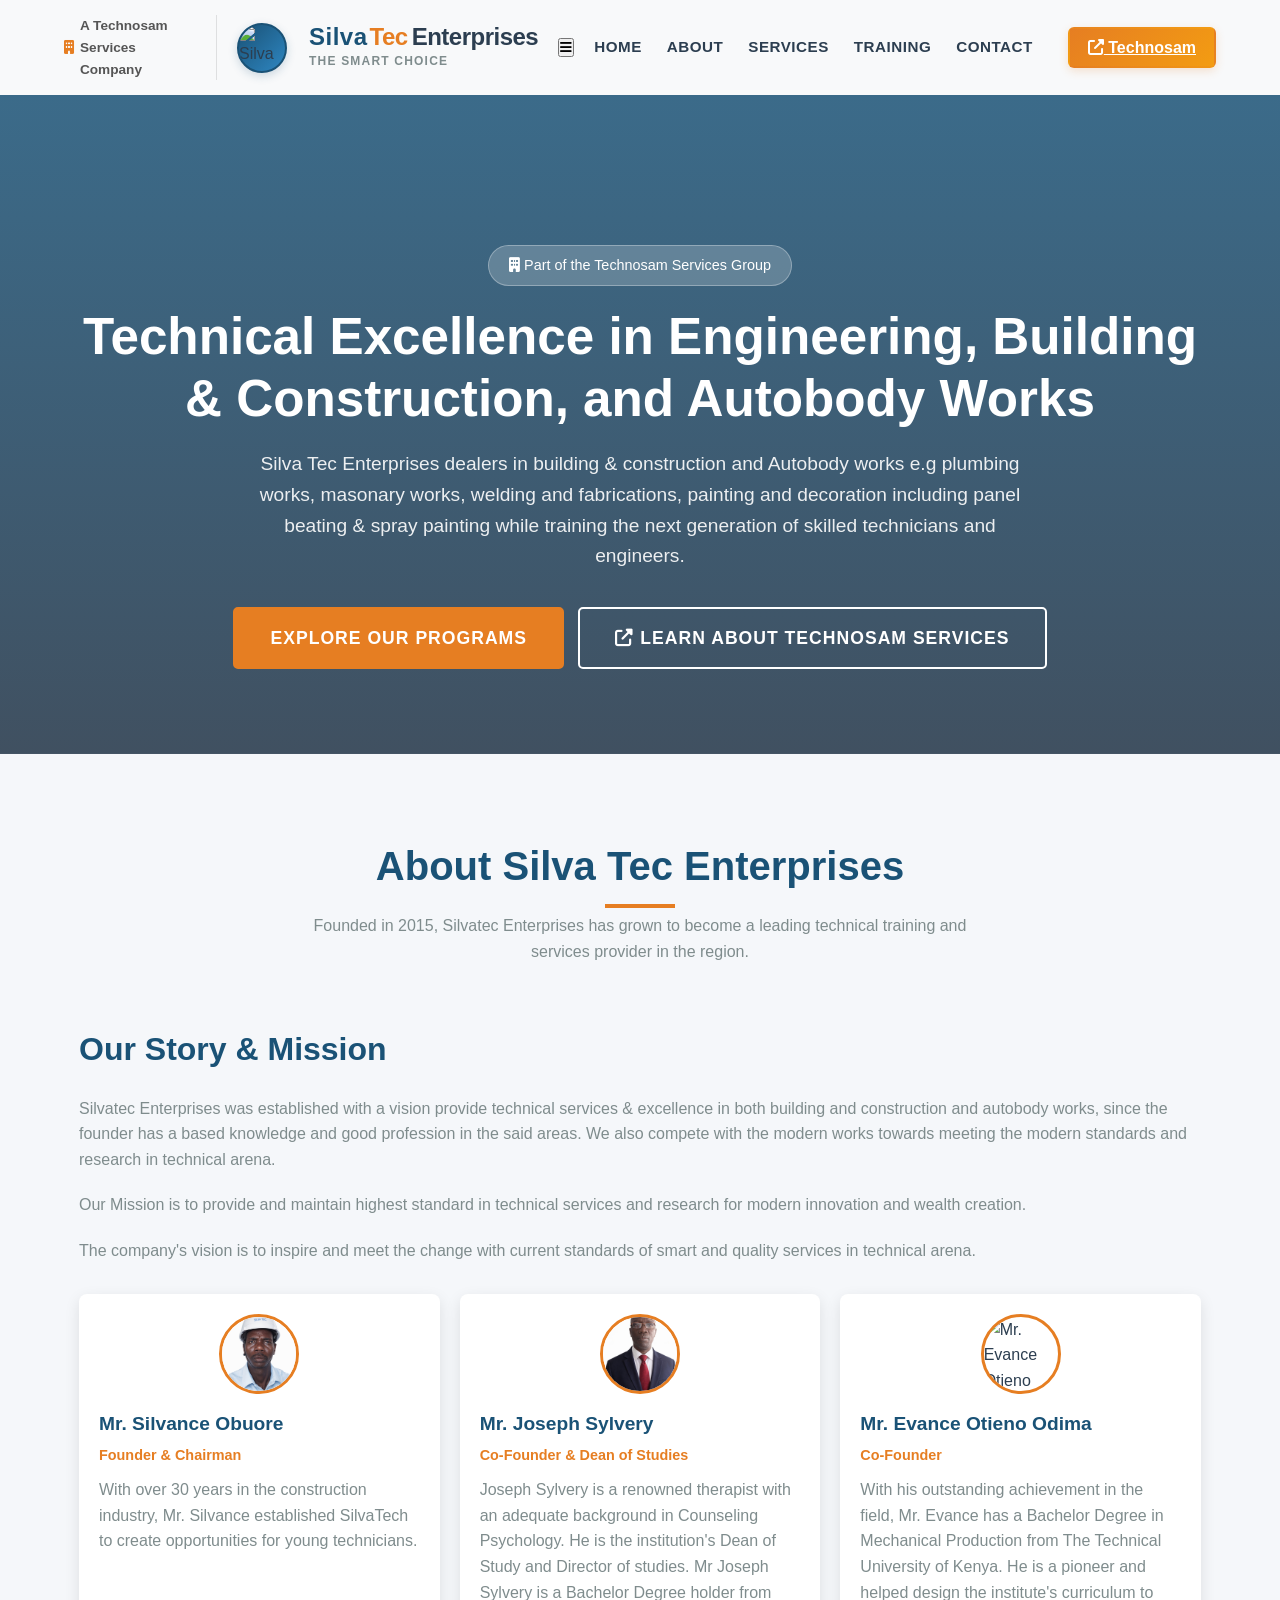
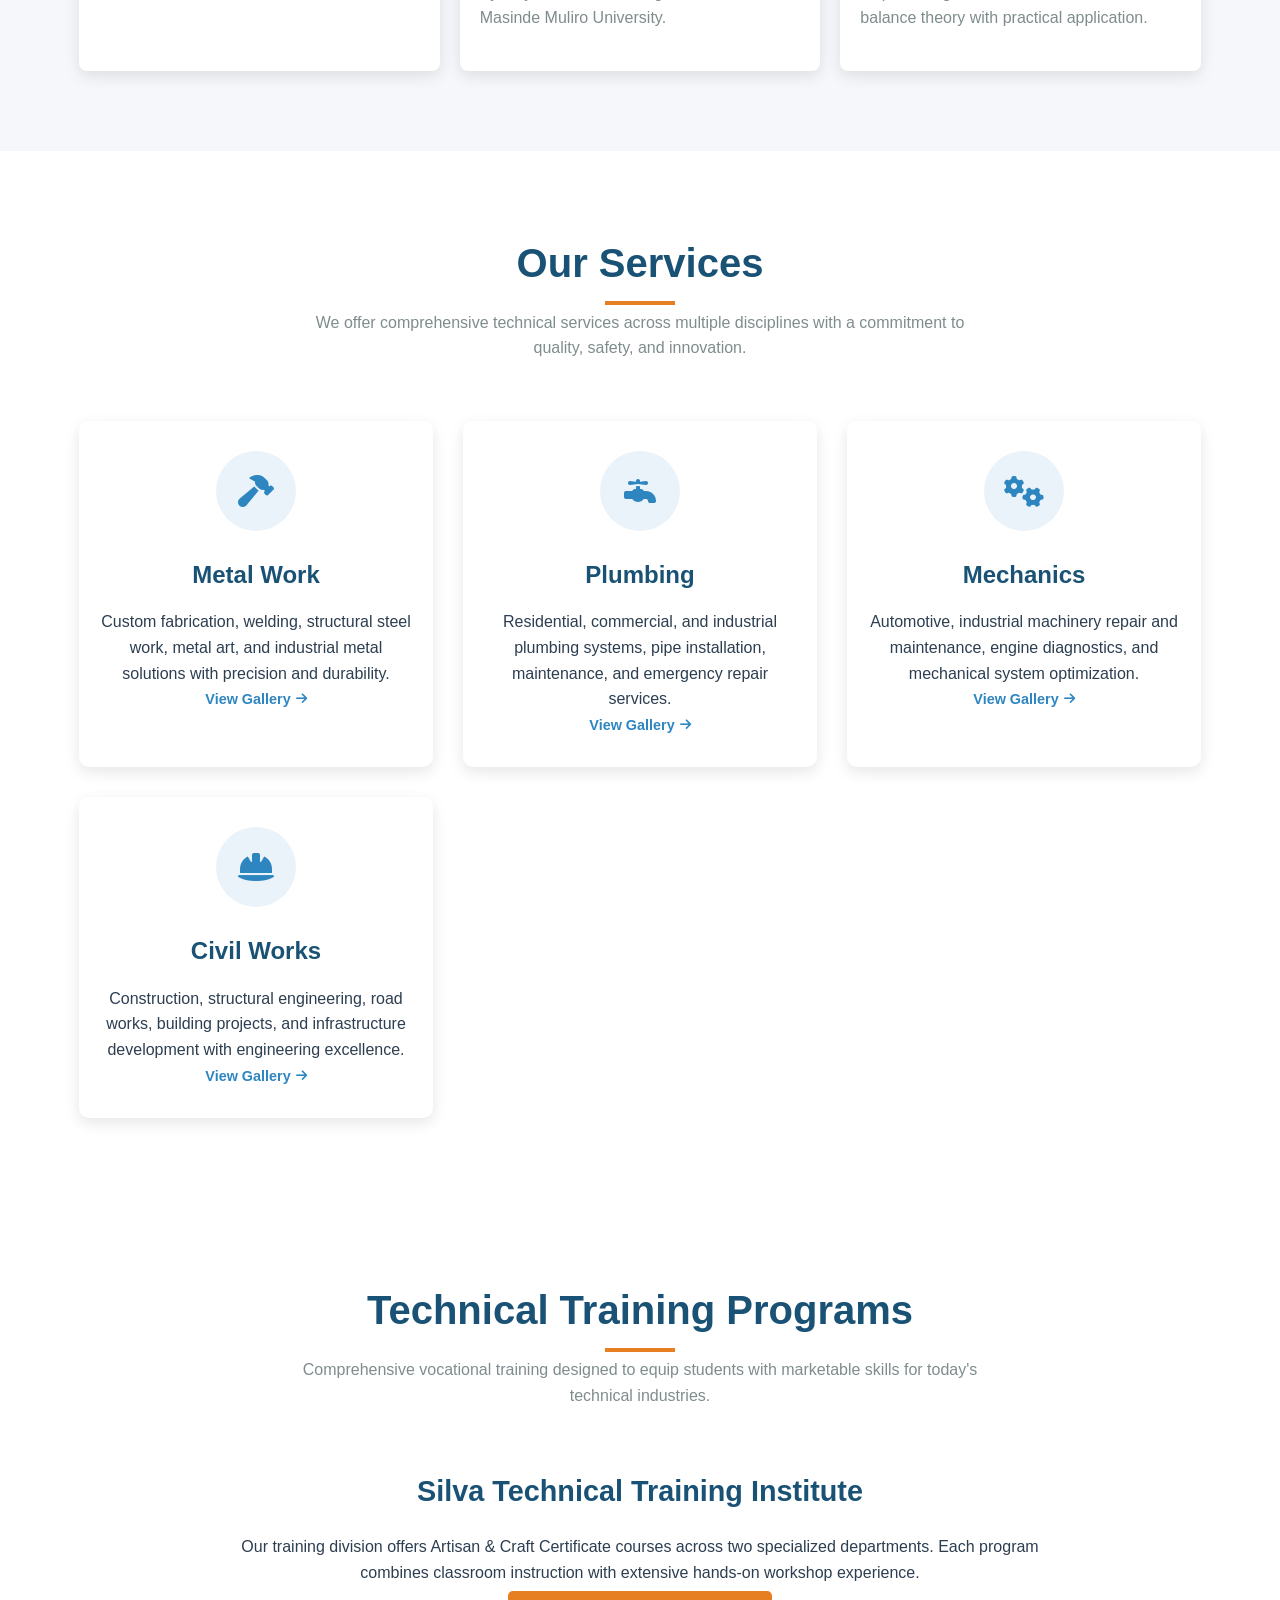
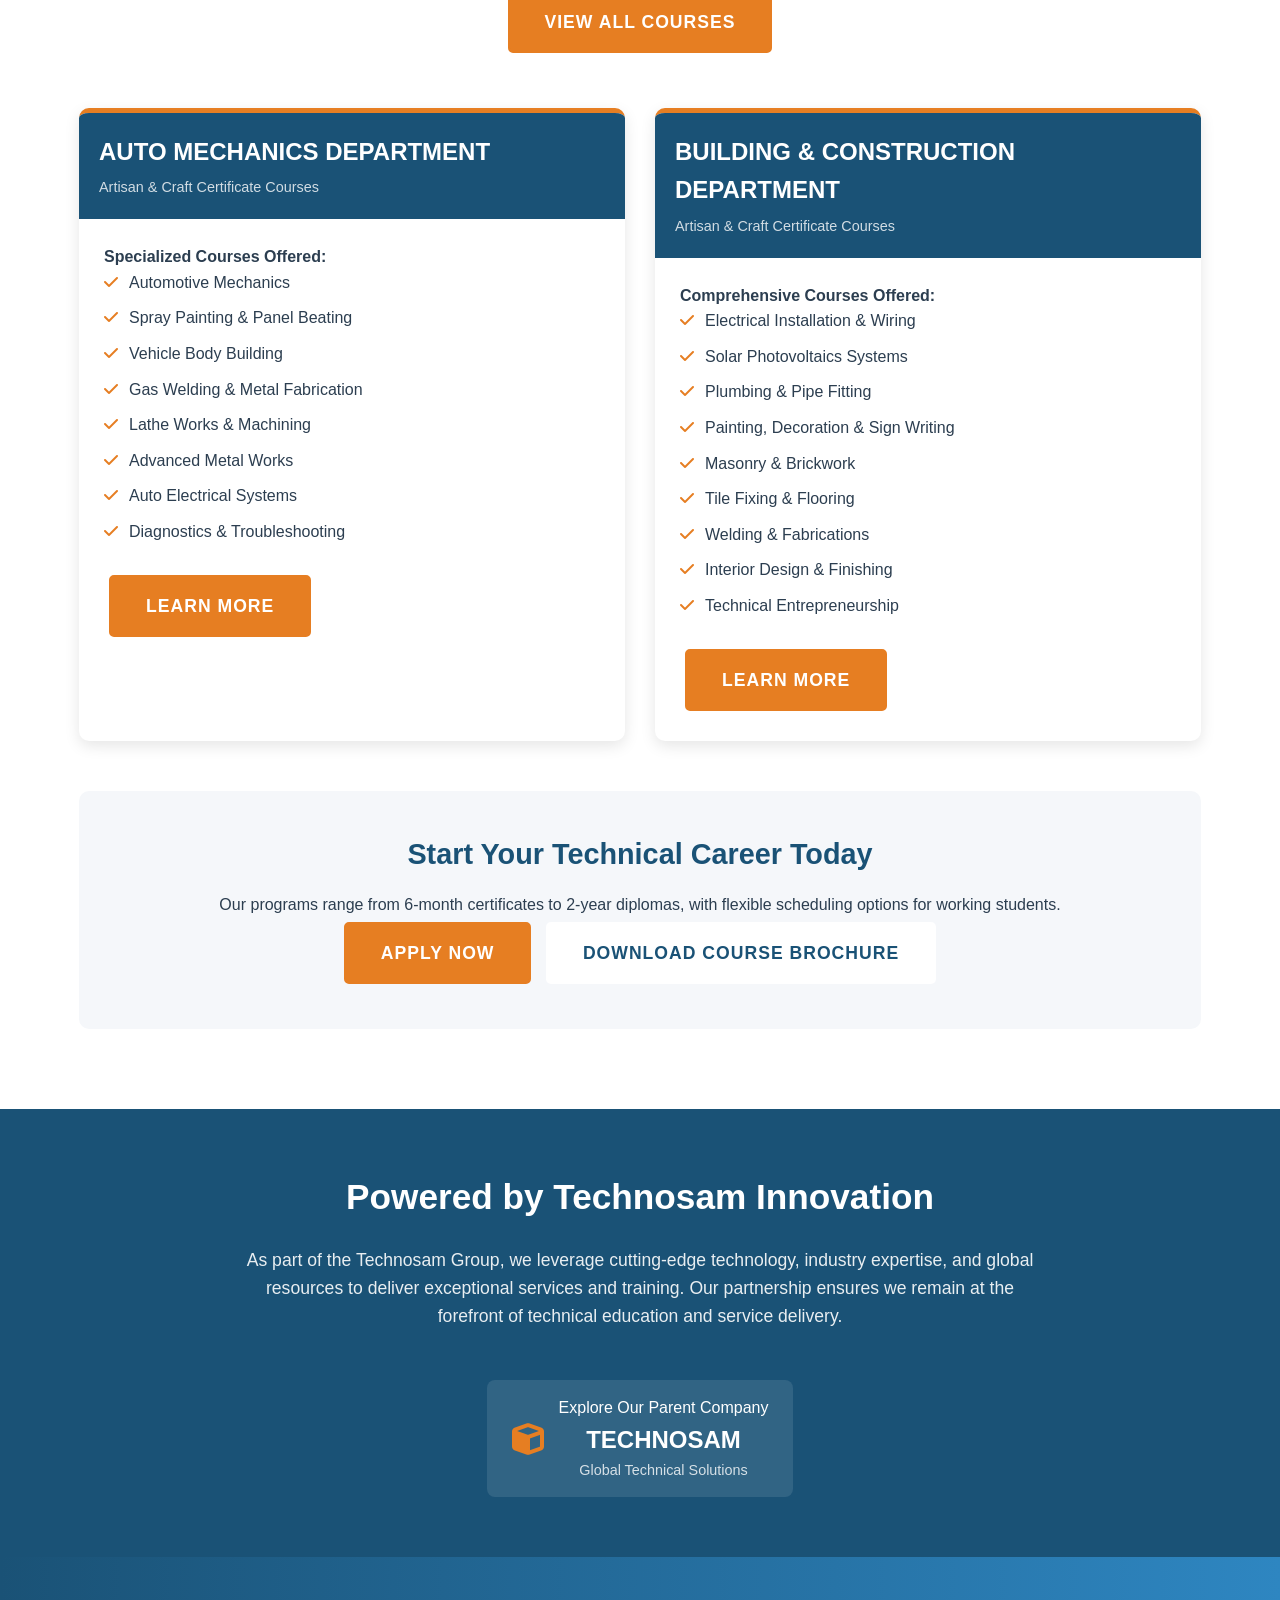
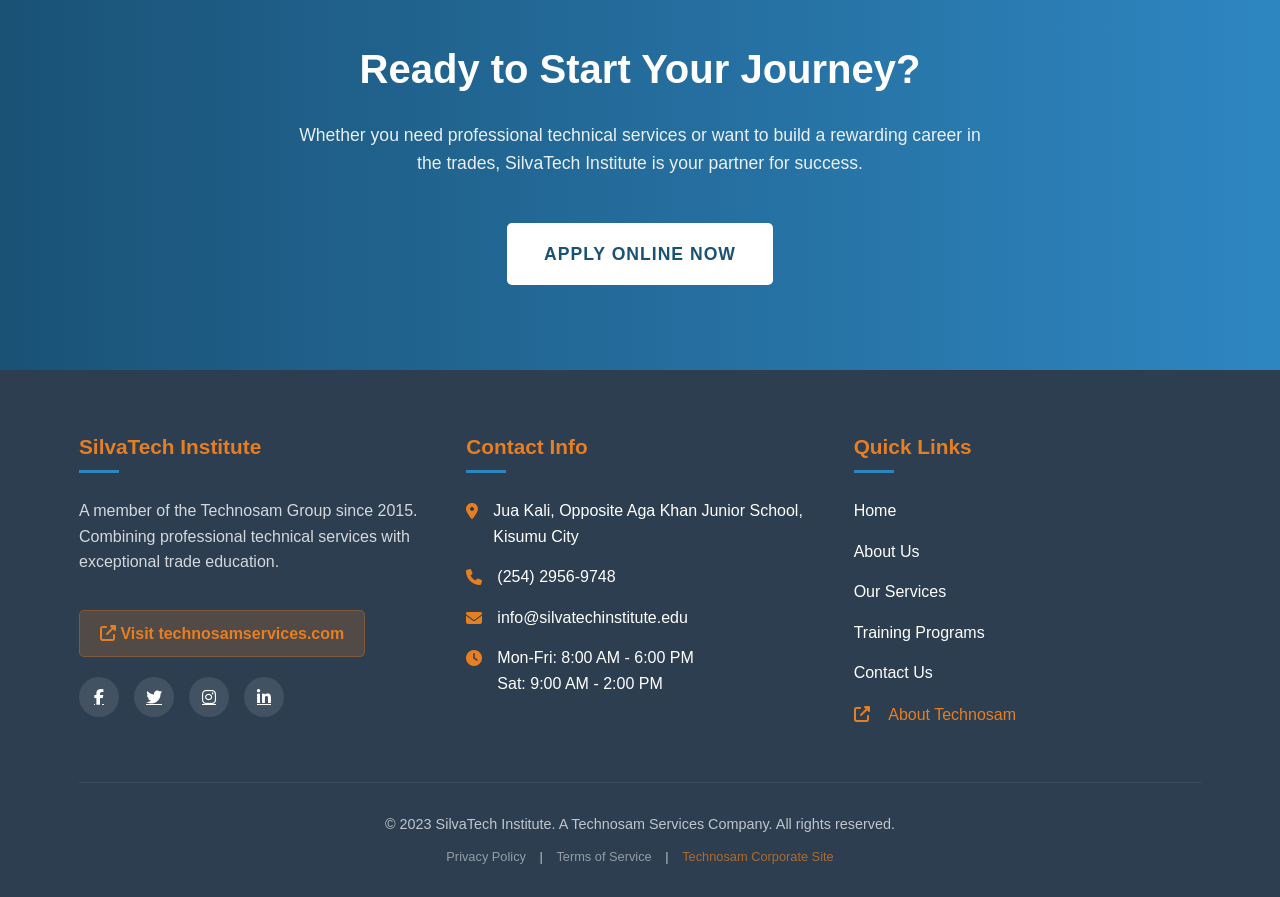
==== index.html @ 4a8c7873 "index.html" ====
<!DOCTYPE html>
<html lang="en">
<head>
    <meta charset="UTF-8">
    <meta name="viewport" content="width=device-width, initial-scale=1.0">
    <title>Silva Tec Enterprises | Technical Training & Services - A Technosam Services Company</title>
    <link rel="stylesheet" href="https://cdnjs.cloudflare.com/ajax/libs/font-awesome/6.4.0/css/all.min.css">
    <link rel="stylesheet" href="style.css">
</head>
<body>
    <!-- Header with Logo -->
    <header>
        <div class="container header-container">
            <div class="logo-section">
                <div class="parent-company">
                    <a href="https://www.technosamservices.com/" target="_blank">
                        <i class="fas fa-building"></i>
                        A Technosam Services Company
                    </a>
                </div>
                
                <div class="logo">
                    <!-- Logo Image -->
                    <div class="logo-image">
                        <img src="https://via.placeholder.com/50x50/1a5276/ffffff?text=STE" alt="Silva Tec Enterprises Logo" id="logo-img">
                    </div>
                    <div class="logo-text-container">
                        <div class="logo-text">
                            <span class="logo-part-1">Silva</span>
                            <span class="logo-part-2">Tec</span>
                            <span class="logo-part-3">Enterprises</span>
                        </div>
                        <div class="logo-subtitle">The Smart Choice</div>
                    </div>
                </div>
            </div>
            
            <button class="mobile-menu-btn" id="mobileMenuBtn">
                <i class="fas fa-bars"></i>
            </button>
            
            <nav id="mainNav">
                <ul class="nav-menu">
                    <li class="nav-item"><a href="#home" class="nav-link">Home</a></li>
                    <li class="nav-item"><a href="#about" class="nav-link">About</a></li>
                    <li class="nav-item"><a href="#services" class="nav-link">Services</a></li>
                    <li class="nav-item"><a href="#training" class="nav-link">Training</a></li>
                    <li class="nav-item"><a href="#contact" class="nav-link">Contact</a></li>
                    <li class="nav-item nav-special">
                        <a href="https://www.technosamservices.com/" target="_blank" class="nav-special-link">
                            <i class="fas fa-external-link-alt"></i> Technosam
                        </a>
                    </li>
                </ul>
            </nav>
        </div>
    </header>

    <!-- Rest of your HTML remains the same... -->

    <!-- Hero Section -->
    <section class="hero" id="home">
        <div class="container">
            <div class="hero-badge">
                <a href="https://www.technosamservices.com/" target="_blank">
                    <i class="fas fa-building"></i> Part of the Technosam Services Group
                </a>
            </div>
            <h1>Technical Excellence in Engineering, Building & Construction, and Autobody Works</h1>
            <p>Silva Tec Enterprises dealers in building & construction and Autobody works e.g plumbing works, masonary works, welding and fabrications, painting and decoration including panel beating & spray painting while training the next generation of skilled technicians and engineers.</p>
            <a href="#training" class="cta-button">Explore Our Programs</a>
            <a href="https://www.technosamservices.com/" target="_blank" class="cta-button samtech-button">
                <i class="fas fa-external-link-alt"></i> Learn About Technosam Services
            </a>
        </div>
    </section>

    <!-- About Section -->
    <section class="about" id="about">
        <div class="container">
            <div class="section-title">
                <h2>About Silva Tec Enterprises</h2>
                <p>Founded in 2015, Silvatec Enterprises has grown to become a leading technical training and services provider in the region.</p>
            </div>
            
            <div class="about-content">
                <div class="about-text">
                    <h3>Our Story & Mission</h3>
                    <p>Silvatec Enterprises was established with a vision provide technical services & excellence in both building and construction and autobody works, since the founder has a based knowledge and good profession in the said areas. We also compete with the modern works towards meeting the modern standards and research in technical arena.</p>
                    
                    <p>Our Mission is to provide and maintain highest standard in technical services and research for modern innovation and wealth creation.</p>
                    <p>The company's vision is to inspire and meet the change with current standards of smart and quality services in technical arena.</p>
                    
                    <div class="founders">
                        <div class="founder-card">
                            <div class="founder-image">
                                <img src="silvance.jpeg"Mr. Silvance Obuore">
                            </div>
                            <h4>Mr. Silvance Obuore</h4>
                            <div class="title">Founder & Chairman</div>
                            <p>With over 30 years in the construction industry, Mr. Silvance established SilvaTech to create opportunities for young technicians.</p>
                        </div>
                        <div class="founder-card">
                            <div class="founder-image">
                                <img src="founder2.jpeg"Mr. Joseph Sylvery">
                            </div>
                            <h4>Mr. Joseph Sylvery</h4>
                            <div class="title">Co-Founder & Dean of Studies</div>
                            <p>Joseph Sylvery is a renowned therapist with an adequate background in Counseling Psychology. He is the institution's Dean of Study and Director of studies. Mr Joseph Sylvery is a Bachelor Degree holder from Masinde Muliro University.</p>
                        </div>
                        <div class="founder-card">
                            <div class="founder-image">
                                <img src="evans.jpeg" alt="Mr. Evance Otieno Odima">
                            </div>
                            <h4>Mr. Evance Otieno Odima</h4>
                            <div class="title">Co-Founder</div>
                            <p>With his outstanding achievement in the field, Mr. Evance has a Bachelor Degree in Mechanical Production from The Technical University of Kenya. He is a pioneer and helped design the institute's curriculum to balance theory with practical application.</p>
                        </div>
                    </div>
                </div>
            </div>
        </div>
    </section>

    <!-- Services Section -->
    <section class="services" id="services">
        <div class="container">
            <div class="section-title">
                <h2>Our Services</h2>
                <p>We offer comprehensive technical services across multiple disciplines with a commitment to quality, safety, and innovation.</p>
            </div>
            
            <div class="services-grid">
                <div class="service-card" data-service="metal-work">
                    <div class="service-icon">
                        <i class="fas fa-hammer"></i>
                    </div>
                    <h3>Metal Work</h3>
                    <p>Custom fabrication, welding, structural steel work, metal art, and industrial metal solutions with precision and durability.</p>
                    <div class="services.html">
                        <a href="#" class="view-gallery">View Gallery <i class="fas fa-arrow-right"></i></a>
                    </div>
                </div>
                
                <div class="service-card" data-service="plumbing">
                    <div class="service-icon">
                        <i class="fas fa-faucet"></i>
                    </div>
                    <h3>Plumbing</h3>
                    <p>Residential, commercial, and industrial plumbing systems, pipe installation, maintenance, and emergency repair services.</p>
                    <div class="services.html">
                        <a href="#" class="view-gallery">View Gallery <i class="fas fa-arrow-right"></i></a>
                    </div>
                </div>
                
                <div class="service-card" data-service="mechanics">
                    <div class="service-icon">
                        <i class="fas fa-cogs"></i>
                    </div>
                    <h3>Mechanics</h3>
                    <p>Automotive, industrial machinery repair and maintenance, engine diagnostics, and mechanical system optimization.</p>
                    <div class="services.html">
                        <a href="#" class="view-gallery">View Gallery <i class="fas fa-arrow-right"></i></a>
                    </div>
                </div>
                
                <div class="service-card" data-service="civil-works">
                    <div class="service-icon">
                        <i class="fas fa-hard-hat"></i>
                    </div>
                    <h3>Civil Works</h3>
                    <p>Construction, structural engineering, road works, building projects, and infrastructure development with engineering excellence.</p>
                    <div class="services.html">
                        <a href="#" class="view-gallery">View Gallery <i class="fas fa-arrow-right"></i></a>
                    </div>
                </div>
            </div>
        </div>
    </section>

    <!-- Training Section -->
    <section class="training" id="training">
        <div class="container">
            <div class="section-title">
                <h2>Technical Training Programs</h2>
                <p>Comprehensive vocational training designed to equip students with marketable skills for today's technical industries.</p>
            </div>
            
            <div class="training-intro">
                <h3>Silva Technical Training Institute</h3>
                <p>Our training division offers Artisan & Craft Certificate courses across two specialized departments. Each program combines classroom instruction with extensive hands-on workshop experience.</p>
                <a href="#" class="cta-button" id="viewAllCourses">View All Courses</a>
            </div>
            
            <div class="departments-grid">
                <div class="department-card">
                    <div class="department-header">
                        <h3>AUTO MECHANICS DEPARTMENT</h3>
                        <div class="subtitle">Artisan & Craft Certificate Courses</div>
                    </div>
                    <div class="department-content">
                        <h4>Specialized Courses Offered:</h4>
                        <ul class="courses-list">
                            <li>Automotive Mechanics</li>
                            <li>Spray Painting & Panel Beating</li>
                            <li>Vehicle Body Building</li>
                            <li>Gas Welding & Metal Fabrication</li>
                            <li>Lathe Works & Machining</li>
                            <li>Advanced Metal Works</li>
                            <li>Auto Electrical Systems</li>
                            <li>Diagnostics & Troubleshooting</li>
                        </ul>
                        <a href="#" class="cta-button" id="autoMechDetails">Learn More</a>
                    </div>
                </div>
                
                <div class="department-card">
                    <div class="department-header">
                        <h3>BUILDING & CONSTRUCTION DEPARTMENT</h3>
                        <div class="subtitle">Artisan & Craft Certificate Courses</div>
                    </div>
                    <div class="department-content">
                        <h4>Comprehensive Courses Offered:</h4>
                        <ul class="courses-list">
                            <li>Electrical Installation & Wiring</li>
                            <li>Solar Photovoltaics Systems</li>
                            <li>Plumbing & Pipe Fitting</li>
                            <li>Painting, Decoration & Sign Writing</li>
                            <li>Masonry & Brickwork</li>
                            <li>Tile Fixing & Flooring</li>
                            <li>Welding & Fabrications</li>
                            <li>Interior Design & Finishing</li>
                            <li>Technical Entrepreneurship</li>
                        </ul>
                        <a href="#" class="cta-button" id="buildingDetails">Learn More</a>
                    </div>
                </div>
            </div>
            
            <div class="training-cta">
                <h3>Start Your Technical Career Today</h3>
                <p>Our programs range from 6-month certificates to 2-year diplomas, with flexible scheduling options for working students.</p>
                <!-- Updated Apply Now link to point to PHP application form -->
                <a href="apply.php" class="cta-button">Apply Now</a>
                <a href="#" class="cta-button secondary" id="downloadBrochure">Download Course Brochure</a>
            </div>
        </div>
    </section>

    <!-- Partnership Banner -->
    <section class="partnership-banner">
        <div class="container">
            <h2>Powered by Technosam Innovation</h2>
            <p>As part of the Technosam Group, we leverage cutting-edge technology, industry expertise, and global resources to deliver exceptional services and training. Our partnership ensures we remain at the forefront of technical education and service delivery.</p>
            
            <a href="https://www.technosamservices.com/" target="_blank" class="partner-logo">
                <i class="fas fa-cube"></i>
                <div>
                    <div>Explore Our Parent Company</div>
                    <span>TECHNOSAM</span>
                    <div style="font-size: 0.9rem; opacity: 0.8;">Global Technical Solutions</div>
                </div>
            </a>
        </div>
    </section>

    <!-- Call to Action -->
    <section class="cta-section">
        <div class="container">
            <h2>Ready to Start Your Journey?</h2>
            <p>Whether you need professional technical services or want to build a rewarding career in the trades, SilvaTech Institute is your partner for success.</p>
            <!-- Updated Contact Us button to point to application form -->
            <a href="apply.php" class="cta-button secondary">Apply Online Now</a>
        </div>
    </section>

    <!-- Footer -->
    <footer id="contact">
        <div class="container">
            <div class="footer-content">
                <div class="footer-column">
                    <h3>SilvaTech Institute</h3>
                    <p>A member of the Technosam Group since 2015. Combining professional technical services with exceptional trade education.</p>
                    <a href="https://www.technosamservices.com/" target="_blank" class="footer-samtech-link">
                        <i class="fas fa-external-link-alt"></i> Visit technosamservices.com
                    </a>
                    <div class="social-links">
                        <a href="#"><i class="fab fa-facebook-f"></i></a>
                        <a href="#"><i class="fab fa-twitter"></i></a>
                        <a href="#"><i class="fab fa-instagram"></i></a>
                        <a href="#"><i class="fab fa-linkedin-in"></i></a>
                    </div>
                </div>
                
                <div class="footer-column">
                    <h3>Contact Info</h3>
                    <ul class="contact-info">
                        <li>
                            <i class="fas fa-map-marker-alt"></i>
                            <span>Jua Kali, Opposite Aga Khan Junior School, Kisumu City</span>
                        </li>
                        <li>
                            <i class="fas fa-phone"></i>
                            <span>(254) 2956-9748</span>
                        </li>
                        <li>
                            <i class="fas fa-envelope"></i>
                            <span>info@silvatechinstitute.edu</span>
                        </li>
                        <li>
                            <i class="fas fa-clock"></i>
                            <span>Mon-Fri: 8:00 AM - 6:00 PM<br>Sat: 9:00 AM - 2:00 PM</span>
                        </li>
                    </ul>
                </div>
                
                <div class="footer-column">
                    <h3>Quick Links</h3>
                    <ul class="contact-info">
                        <li><a href="#home" style="color: white; text-decoration: none;">Home</a></li>
                        <li><a href="#about" style="color: white; text-decoration: none;">About Us</a></li>
                        <li><a href="#services" style="color: white; text-decoration: none;">Our Services</a></li>
                        <li><a href="#training" style="color: white; text-decoration: none;">Training Programs</a></li>
                        <li><a href="#contact" style="color: white; text-decoration: none;">Contact Us</a></li>
                        <li><a href="https://www.technosamservices.com/about" target="_blank" style="color: var(--secondary); text-decoration: none;">
                            <i class="fas fa-external-link-alt"></i> About Technosam
                        </a></li>
                    </ul>
                </div>
            </div>
            
            <div class="copyright">
                <p>&copy; 2023 SilvaTech Institute. A Technosam Services Company. All rights reserved.</p>
                <p style="margin-top: 10px; font-size: 0.8rem;">
                    <a href="https://www.technosamservices.com/privacy" target="_blank" style="color: rgba(255,255,255,0.7); text-decoration: none; margin: 0 10px;">Privacy Policy</a> | 
                    <a href="https://www.technosamservices.com/terms" target="_blank" style="color: rgba(255,255,255,0.7); text-decoration: none; margin: 0 10px;">Terms of Service</a> | 
                    <a href="https://www.technosamservices.com/" target="_blank" style="color: var(--secondary); text-decoration: none; margin: 0 10px;">Technosam Corporate Site</a>
                </p>
            </div>
        </div>
    </footer>

    <!-- Service Gallery Modal -->
    <div class="modal" id="serviceGalleryModal">
        <div class="modal-content gallery-modal">
            <span class="close-modal" id="closeGalleryModal">&times;</span>
            <h2 class="modal-title" id="galleryTitle">Service Gallery</h2>
            <div id="galleryContent">
                <!-- Gallery content will be loaded dynamically -->
            </div>
        </div>
    </div>

    <!-- Training Details Modal -->
    <div class="modal" id="trainingModal">
        <div class="modal-content">
            <span class="close-modal" id="closeModal">&times;</span>
            <h2 class="modal-title" id="modalTitle">Silva Technical Training Institute</h2>
            <div id="modalContent">
                <!-- Content will be loaded dynamically -->
            </div>
        </div>
    </div>

    <script src="script.js"></script>
</body>
</html>
---- style.css ----
/* Base Styles & Variables */
:root {
    --primary: #1a5276;
    --secondary: #e67e22;
    --accent: #2e86c1;
    --light: #f8f9fa;
    --dark: #2c3e50;
    --gray: #7f8c8d;
    --shadow: 0 5px 15px rgba(0, 0, 0, 0.1);
    --transition: all 0.3s ease;
}

* {
    margin: 0;
    padding: 0;
    box-sizing: border-box;
}

body {
    font-family: 'Segoe UI', Tahoma, Geneva, Verdana, sans-serif;
    line-height: 1.6;
    color: var(--dark);
    background-color: var(--light);
}

.container {
    width: 90%;
    max-width: 1200px;
    margin: 0 auto;
    padding: 0 15px;
}

/* Header & Navigation */
/* ============================================
   LOGO STYLES - UPDATED
   ============================================ */
.logo {
    display: flex;
    align-items: center;
    gap: 12px;
}

.logo-image {
    width: 50px;
    height: 50px;
    flex-shrink: 0;
    border-radius: 10px;
    overflow: hidden;
    background: linear-gradient(135deg, var(--primary), var(--accent));
    display: flex;
    align-items: center;
    justify-content: center;
    border: 2px solid var(--primary);
    box-shadow: 0 3px 10px rgba(26, 82, 118, 0.2);
}

.logo-image img {
    width: 100%;
    height: 100%;
    object-fit: cover;
    transition: var(--transition);
}

.logo-text-container {
    display: flex;
    flex-direction: column;
}

.logo-text {
    font-family: 'Segoe UI', Arial, sans-serif;
    font-size: 24px;
    font-weight: 800;
    color: var(--dark);
    line-height: 1;
    letter-spacing: -0.5px;
    display: flex;
    align-items: baseline;
    white-space: nowrap;
}

.logo-part-1 {
    color: var(--primary);
    font-weight: 900;
    letter-spacing: 0.5px;
}

.logo-part-2 {
    color: var(--secondary);
    font-weight: 900;
    margin-left: 2px;
}

.logo-part-3 {
    color: var(--dark);
    font-weight: 700;
    margin-left: 4px;
}

.logo-subtitle {
    font-size: 0.75rem;
    color: var(--gray);
    margin-top: 3px;
    font-weight: 600;
    letter-spacing: 1.2px;
    text-transform: uppercase;
}

/* ============================================
   NAVIGATION BAR - UPDATED
   ============================================ */
.nav-menu {
    display: flex;
    list-style: none;
    align-items: center;
    gap: 25px;
    margin: 0;
    padding: 0;
}

.nav-item {
    position: relative;
}

.nav-link {
    text-decoration: none;
    color: var(--dark);
    font-weight: 600;
    font-size: 0.95rem;
    padding: 8px 0;
    transition: var(--transition);
    display: flex;
    align-items: center;
    gap: 6px;
    text-transform: uppercase;
    letter-spacing: 0.5px;
}

.nav-link:hover {
    color: var(--secondary);
}

.nav-link:after {
    content: '';
    position: absolute;
    bottom: 0;
    left: 0;
    width: 0;
    height: 2px;
    background-color: var(--secondary);
    transition: var(--transition);
}

.nav-link:hover:after {
    width: 100%;
}

.nav-special {
    margin-left: 10px;
}

.nav-special-link {
    background: linear-gradient(135deg, var(--secondary), #f39c12);
    color: white !important;
    padding: 10px 18px !important;
    border-radius: 6px;
    font-weight: 700;
    border: 2px solid transparent;
    transition: all 0.3s ease;
    box-shadow: 0 3px 10px rgba(230, 126, 34, 0.2);
}

.nav-special-link:hover {
    background: transparent;
    color: var(--secondary) !important;
    border-color: var(--secondary);
    transform: translateY(-2px);
    box-shadow: 0 5px 15px rgba(230, 126, 34, 0.3);
}

.nav-special-link:after {
    display: none;
}

/* ============================================
   HEADER CONTAINER UPDATES
   ============================================ */
.header-container {
    display: flex;
    justify-content: space-between;
    align-items: center;
    padding: 15px 0;
    gap: 20px;
}

.logo-section {
    display: flex;
    align-items: center;
    gap: 20px;
    flex: 1;
}

.parent-company {
    display: flex;
    align-items: center;
    padding-right: 20px;
    border-right: 1px solid rgba(0,0,0,0.1);
}

.parent-company a {
    display: flex;
    align-items: center;
    text-decoration: none;
    color: #555;
    font-size: 0.85rem;
    transition: var(--transition);
    gap: 6px;
    font-weight: 600;
}

.parent-company a:hover {
    color: var(--secondary);
}

.parent-company i {
    color: var(--secondary);
}

/* ============================================
   RESPONSIVE UPDATES FOR NAVIGATION
   ============================================ */
@media (max-width: 1200px) {
    .nav-menu {
        gap: 20px;
    }
    
    .logo-text {
        font-size: 22px;
    }
}

@media (max-width: 1100px) {
    .parent-company {
        display: none;
    }
    
    .nav-menu {
        gap: 15px;
    }
    
    .nav-link {
        font-size: 0.9rem;
    }
    
    .nav-special-link {
        padding: 8px 15px !important;
    }
}

@media (max-width: 992px) {
    .logo-text {
        font-size: 20px;
    }
    
    .logo-subtitle {
        font-size: 0.7rem;
    }
    
    .nav-menu {
        gap: 12px;
    }
}

@media (max-width: 768px) {
    .mobile-menu-btn {
        display: block;
        order: 3;
    }
    
    nav {
        position: fixed;
        top: 80px;
        left: 0;
        width: 100%;
        background-color: white;
        box-shadow: var(--shadow);
        transform: translateY(-100%);
        opacity: 0;
        visibility: hidden;
        transition: var(--transition);
        z-index: 999;
    }
    
    nav.active {
        transform: translateY(0);
        opacity: 1;
        visibility: visible;
    }
    
    .nav-menu {
        flex-direction: column;
        padding: 20px;
        gap: 0;
        width: 100%;
    }
    
    .nav-item {
        width: 100%;
        border-bottom: 1px solid rgba(0, 0, 0, 0.05);
    }
    
    .nav-item:last-child {
        border-bottom: none;
    }
    
    .nav-link {
        padding: 15px 0;
        display: flex;
        width: 100%;
    }
    
    .nav-special {
        margin-left: 0;
        margin-top: 10px;
    }
    
    .nav-special-link {
        width: 100%;
        text-align: center;
        justify-content: center;
    }
    
    .header-container {
        gap: 10px;
    }
    
    .logo-section {
        flex: 1;
        justify-content: flex-start;
    }
}

@media (max-width: 576px) {
    .logo-image {
        width: 40px;
        height: 40px;
    }
    
    .logo-text {
        font-size: 18px;
    }
    
    .logo-subtitle {
        font-size: 0.65rem;
        letter-spacing: 1px;
    }
}

/* Hero Section */
.hero {
    padding: 150px 0 80px;
    background: linear-gradient(rgba(26, 82, 118, 0.85), rgba(44, 62, 80, 0.9)), url('https://images.unsplash.com/photo-1581094794329-c8112a89af12?ixlib=rb-4.0.3&auto=format&fit=crop&w=1950&q=80');
    background-size: cover;
    background-position: center;
    color: white;
    text-align: center;
}

.hero-badge {
    display: inline-block;
    background-color: rgba(255, 255, 255, 0.2);
    color: white;
    padding: 8px 20px;
    border-radius: 30px;
    font-size: 0.9rem;
    margin-bottom: 20px;
    border: 1px solid rgba(255, 255, 255, 0.3);
}

.hero-badge a {
    color: white;
    text-decoration: none;
    transition: var(--transition);
}

.hero-badge a:hover {
    color: var(--secondary);
}

.hero h1 {
    font-size: 3.2rem;
    margin-bottom: 20px;
    line-height: 1.2;
}

.hero p {
    font-size: 1.2rem;
    max-width: 800px;
    margin: 0 auto 30px;
    opacity: 0.9;
}

.cta-button {
    display: inline-block;
    background-color: var(--secondary);
    color: white;
    padding: 15px 35px;
    border-radius: 5px;
    text-decoration: none;
    font-weight: 700;
    font-size: 1.1rem;
    transition: var(--transition);
    border: 2px solid var(--secondary);
    text-transform: uppercase;
    letter-spacing: 1px;
    margin: 5px;
}

.cta-button:hover {
    background-color: transparent;
    color: var(--secondary);
}

.samtech-button {
    background-color: transparent;
    border-color: white;
}

.samtech-button:hover {
    background-color: white;
    color: var(--primary);
}

/* Section Title */
.section-title {
    text-align: center;
    margin-bottom: 60px;
}

.section-title h2 {
    font-size: 2.5rem;
    color: var(--primary);
    margin-bottom: 15px;
    position: relative;
    display: inline-block;
}

.section-title h2:after {
    content: '';
    position: absolute;
    width: 70px;
    height: 4px;
    background-color: var(--secondary);
    bottom: -10px;
    left: 50%;
    transform: translateX(-50%);
}

.section-title p {
    color: var(--gray);
    max-width: 700px;
    margin: 0 auto;
}

/* Services Section */
.services {
    padding: 80px 0;
    background-color: white;
}

.services-grid {
    display: grid;
    grid-template-columns: repeat(auto-fit, minmax(300px, 1fr));
    gap: 30px;
}

.service-card {
    background-color: white;
    border-radius: 10px;
    overflow: hidden;
    box-shadow: var(--shadow);
    transition: var(--transition);
    text-align: center;
    padding: 30px 20px;
    position: relative;
}

.service-card:hover {
    transform: translateY(-10px);
    box-shadow: 0 15px 30px rgba(0, 0, 0, 0.15);
}

.service-icon {
    width: 80px;
    height: 80px;
    background-color: rgba(46, 134, 193, 0.1);
    border-radius: 50%;
    display: flex;
    align-items: center;
    justify-content: center;
    margin: 0 auto 25px;
    color: var(--accent);
    font-size: 32px;
}

.service-card h3 {
    font-size: 1.5rem;
    margin-bottom: 15px;
    color: var(--primary);
}

/* About Section */
.about {
    padding: 80px 0;
    background-color: #f5f7fa;
}

.about-content {
    display: flex;
    align-items: center;
    gap: 50px;
}

.about-text {
    flex: 1;
}

.about-text h3 {
    font-size: 2rem;
    color: var(--primary);
    margin-bottom: 20px;
}

.about-text p {
    margin-bottom: 20px;
    color: var(--gray);
}

.founders {
    display: flex;
    flex-wrap: wrap;
    gap: 20px;
    margin-top: 30px;
}

.founder-card {
    background-color: white;
    border-radius: 8px;
    padding: 20px;
    box-shadow: var(--shadow);
    flex: 1;
    min-width: 200px;
}

.founder-card h4 {
    color: var(--primary);
    margin-bottom: 5px;
    font-size: 1.2rem;
}

.founder-card .title {
    color: var(--secondary);
    font-weight: 600;
    font-size: 0.9rem;
    margin-bottom: 10px;
}

.about-image {
    flex: 1;
    border-radius: 10px;
    overflow: hidden;
    box-shadow: var(--shadow);
}

.about-image img {
    width: 100%;
    height: auto;
    display: block;
    transition: var(--transition);
}

.about-image:hover img {
    transform: scale(1.05);
}

/* Training Section */
.training {
    padding: 80px 0;
    background-color: white;
}

.training-intro {
    text-align: center;
    max-width: 800px;
    margin: 0 auto 50px;
}

.training-intro h3 {
    font-size: 1.8rem;
    color: var(--primary);
    margin-bottom: 20px;
}

.departments-grid {
    display: grid;
    grid-template-columns: repeat(auto-fit, minmax(350px, 1fr));
    gap: 30px;
    margin-bottom: 50px;
}

.department-card {
    background-color: white;
    border-radius: 10px;
    overflow: hidden;
    box-shadow: var(--shadow);
    transition: var(--transition);
    border-top: 5px solid var(--secondary);
}

.department-card:hover {
    transform: translateY(-10px);
    box-shadow: 0 15px 30px rgba(0, 0, 0, 0.15);
}

.department-header {
    background-color: var(--primary);
    color: white;
    padding: 20px;
}

.department-header h3 {
    font-size: 1.5rem;
    margin-bottom: 5px;
}

.department-header .subtitle {
    font-size: 0.9rem;
    opacity: 0.8;
}

.department-content {
    padding: 25px;
}

.courses-list {
    list-style: none;
    margin-bottom: 25px;
}

.courses-list li {
    margin-bottom: 10px;
    padding-left: 25px;
    position: relative;
}

.courses-list li:before {
    content: '\f00c';
    font-family: 'Font Awesome 6 Free';
    font-weight: 900;
    position: absolute;
    left: 0;
    color: var(--secondary);
}

.training-cta {
    text-align: center;
    padding: 40px;
    background-color: #f5f7fa;
    border-radius: 10px;
    margin-top: 30px;
}

.training-cta h3 {
    font-size: 1.8rem;
    color: var(--primary);
    margin-bottom: 15px;
}

/* Partnership Banner */
.partnership-banner {
    padding: 60px 0;
    background-color: var(--primary);
    color: white;
    text-align: center;
}

.partnership-banner h2 {
    font-size: 2.2rem;
    margin-bottom: 20px;
}

.partnership-banner p {
    max-width: 800px;
    margin: 0 auto 30px;
    font-size: 1.1rem;
    opacity: 0.9;
}

.partner-logo {
    display: inline-flex;
    align-items: center;
    background-color: rgba(255, 255, 255, 0.1);
    padding: 15px 25px;
    border-radius: 8px;
    margin-top: 20px;
    transition: var(--transition);
    text-decoration: none;
    color: white;
}

.partner-logo:hover {
    background-color: rgba(255, 255, 255, 0.2);
    transform: translateY(-5px);
}

.partner-logo i {
    font-size: 2rem;
    margin-right: 15px;
    color: var(--secondary);
}

.partner-logo span {
    font-size: 1.5rem;
    font-weight: 700;
}

/* Call to Action */
.cta-section {
    padding: 80px 0;
    background: linear-gradient(to right, var(--primary), var(--accent));
    color: white;
    text-align: center;
}

.cta-section h2 {
    font-size: 2.5rem;
    margin-bottom: 20px;
}

.cta-section p {
    max-width: 700px;
    margin: 0 auto 40px;
    font-size: 1.1rem;
    opacity: 0.9;
}

.cta-button.secondary {
    background-color: white;
    color: var(--primary);
    border-color: white;
}

.cta-button.secondary:hover {
    background-color: transparent;
    color: white;
}

/* Logo Image Styles */
.logo-image {
    width: 50px;
    height: 50px;
    margin-right: 10px;
    border-radius: 50%;
    overflow: hidden;
    background-color: var(--primary);
    display: flex;
    align-items: center;
    justify-content: center;
}

.logo-image img {
    width: 100%;
    height: 100%;
    object-fit: cover;
}

/* Service Gallery Link */
.service-link {
    margin-top: 15px;
    padding-top: 15px;
    border-top: 1px solid rgba(0,0,0,0.1);
}

.view-gallery {
    color: var(--accent);
    text-decoration: none;
    font-weight: 600;
    font-size: 0.9rem;
    display: inline-flex;
    align-items: center;
    transition: var(--transition);
}

.view-gallery:hover {
    color: var(--secondary);
}

.view-gallery i {
    margin-left: 5px;
    font-size: 0.8rem;
}

/* Founder Images */
.founder-image {
    width: 80px;
    height: 80px;
    border-radius: 50%;
    overflow: hidden;
    margin: 0 auto 15px;
    border: 3px solid var(--secondary);
}

.founder-image img {
    width: 100%;
    height: 100%;
    object-fit: cover;
}

/* Gallery Modal Styles */
.gallery-modal {
    max-width: 900px;
}

.gallery-grid {
    display: grid;
    grid-template-columns: repeat(auto-fill, minmax(250px, 1fr));
    gap: 20px;
    margin-top: 20px;
}

.gallery-item {
    border-radius: 8px;
    overflow: hidden;
    box-shadow: var(--shadow);
    transition: var(--transition);
}

.gallery-item:hover {
    transform: translateY(-5px);
    box-shadow: 0 10px 20px rgba(0,0,0,0.15);
}

.gallery-image {
    width: 100%;
    height: 180px;
    overflow: hidden;
}

.gallery-image img {
    width: 100%;
    height: 100%;
    object-fit: cover;
    transition: transform 0.5s ease;
}

.gallery-item:hover .gallery-image img {
    transform: scale(1.05);
}

.gallery-caption {
    padding: 15px;
    background-color: white;
}

.gallery-caption h4 {
    margin-bottom: 5px;
    color: var(--primary);
}

.gallery-caption p {
    font-size: 0.9rem;
    color: var(--gray);
    margin-bottom: 0;
}

/* Apply Now button specific styles */
.apply-now-btn {
    background-color: #28a745;
    border-color: #28a745;
}

.apply-now-btn:hover {
    background-color: transparent;
    color: #28a745;
}

/* Responsive adjustments for gallery */
@media (max-width: 768px) {
    .gallery-grid {
        grid-template-columns: repeat(auto-fill, minmax(200px, 1fr));
    }
}

@media (max-width: 576px) {
    .gallery-grid {
        grid-template-columns: 1fr;
    }
    
    .founder-card {
        text-align: center;
    }
}

/* Footer */
footer {
    background-color: var(--dark);
    color: white;
    padding: 60px 0 30px;
}

.footer-content {
    display: grid;
    grid-template-columns: repeat(auto-fit, minmax(250px, 1fr));
    gap: 40px;
    margin-bottom: 40px;
}

.footer-column h3 {
    font-size: 1.3rem;
    margin-bottom: 25px;
    color: var(--secondary);
    position: relative;
    padding-bottom: 10px;
}

.footer-column h3:after {
    content: '';
    position: absolute;
    width: 40px;
    height: 3px;
    background-color: var(--accent);
    bottom: 0;
    left: 0;
}

.footer-column p {
    margin-bottom: 20px;
    opacity: 0.8;
}

.contact-info {
    list-style: none;
}

.contact-info li {
    margin-bottom: 15px;
    display: flex;
    align-items: flex-start;
}

.contact-info li i {
    margin-right: 15px;
    color: var(--secondary);
    margin-top: 5px;
}

.footer-samtech-link {
    display: inline-block;
    background-color: rgba(230, 126, 34, 0.2);
    color: var(--secondary);
    padding: 10px 20px;
    border-radius: 5px;
    text-decoration: none;
    margin-top: 15px;
    font-weight: 600;
    transition: var(--transition);
    border: 1px solid rgba(230, 126, 34, 0.3);
}

.footer-samtech-link:hover {
    background-color: rgba(230, 126, 34, 0.3);
    transform: translateY(-3px);
}

.social-links {
    display: flex;
    gap: 15px;
    margin-top: 20px;
}

.social-links a {
    display: inline-flex;
    align-items: center;
    justify-content: center;
    width: 40px;
    height: 40px;
    background-color: rgba(255, 255, 255, 0.1);
    border-radius: 50%;
    color: white;
    transition: var(--transition);
}

.social-links a:hover {
    background-color: var(--secondary);
    transform: translateY(-5px);
}

.copyright {
    text-align: center;
    padding-top: 30px;
    border-top: 1px solid rgba(255, 255, 255, 0.1);
    opacity: 0.7;
    font-size: 0.9rem;
}

/* Modal Styles */
.modal {
    display: none;
    position: fixed;
    top: 0;
    left: 0;
    width: 100%;
    height: 100%;
    background-color: rgba(0, 0, 0, 0.7);
    z-index: 2000;
    overflow-y: auto;
}

.modal-content {
    background-color: white;
    margin: 50px auto;
    padding: 30px;
    border-radius: 10px;
    width: 90%;
    max-width: 800px;
    position: relative;
    box-shadow: 0 10px 30px rgba(0, 0, 0, 0.3);
}

.close-modal {
    position: absolute;
    top: 15px;
    right: 20px;
    font-size: 28px;
    cursor: pointer;
    color: var(--gray);
    transition: var(--transition);
}

.close-modal:hover {
    color: var(--secondary);
}

.modal-title {
    color: var(--primary);
    margin-bottom: 20px;
    padding-bottom: 10px;
    border-bottom: 2px solid var(--secondary);
}

/* Responsive Design */
@media (max-width: 1100px) {
    .parent-company {
        display: none;
    }
}

@media (max-width: 992px) {
    .hero h1 {
        font-size: 2.5rem;
    }
    
    .about-content, .training-content {
        flex-direction: column;
    }
    
    .about-image, .about-text {
        width: 100%;
    }
}

@media (max-width: 768px) {
    .mobile-menu-btn {
        display: block;
    }
    
    nav {
        position: fixed;
        top: 80px;
        left: 0;
        width: 100%;
        background-color: white;
        box-shadow: var(--shadow);
        transform: translateY(-100%);
        opacity: 0;
        visibility: hidden;
        transition: var(--transition);
    }
    
    nav.active {
        transform: translateY(0);
        opacity: 1;
        visibility: visible;
    }
    
    nav ul {
        flex-direction: column;
        padding: 20px;
    }
    
    nav ul li {
        margin: 0;
        border-bottom: 1px solid rgba(0, 0, 0, 0.05);
    }
    
    nav ul li a {
        display: block;
        padding: 15px 0;
    }
    
    .nav-samtech-link {
        background-color: transparent;
        border: none;
        padding: 15px 0;
    }
    
    .hero {
        padding: 130px 0 60px;
    }
    
    .hero h1 {
        font-size: 2.2rem;
    }
    
    .section-title h2 {
        font-size: 2rem;
    }
    
    .departments-grid {
        grid-template-columns: 1fr;
    }
}

@media (max-width: 576px) {
    .hero h1 {
        font-size: 1.8rem;
    }
    
    .cta-button {
        padding: 12px 25px;
        font-size: 1rem;
        display: block;
        margin: 10px auto;
        max-width: 300px;
    }
    
    .service-card, .department-card {
        padding: 20px 15px;
    }
    
    .modal-content {
        padding: 20px;
        margin: 20px auto;
    }
}
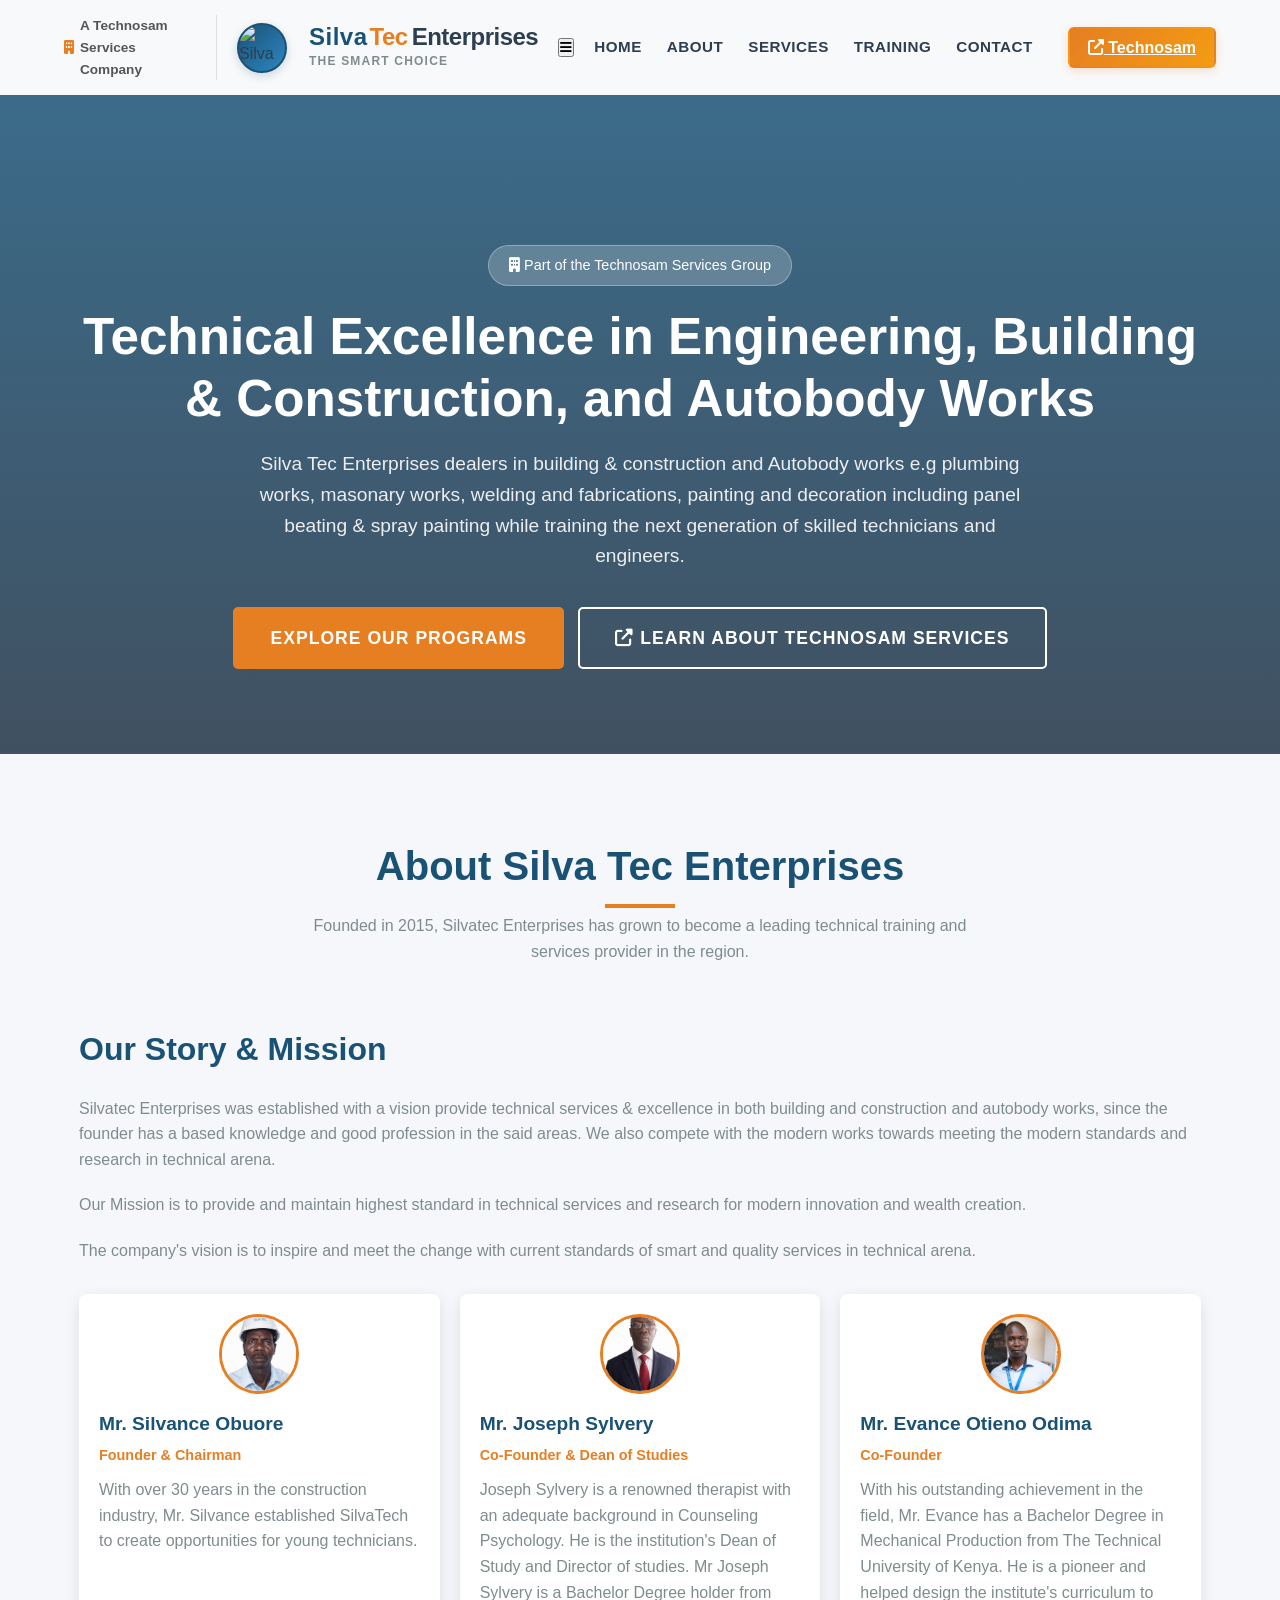
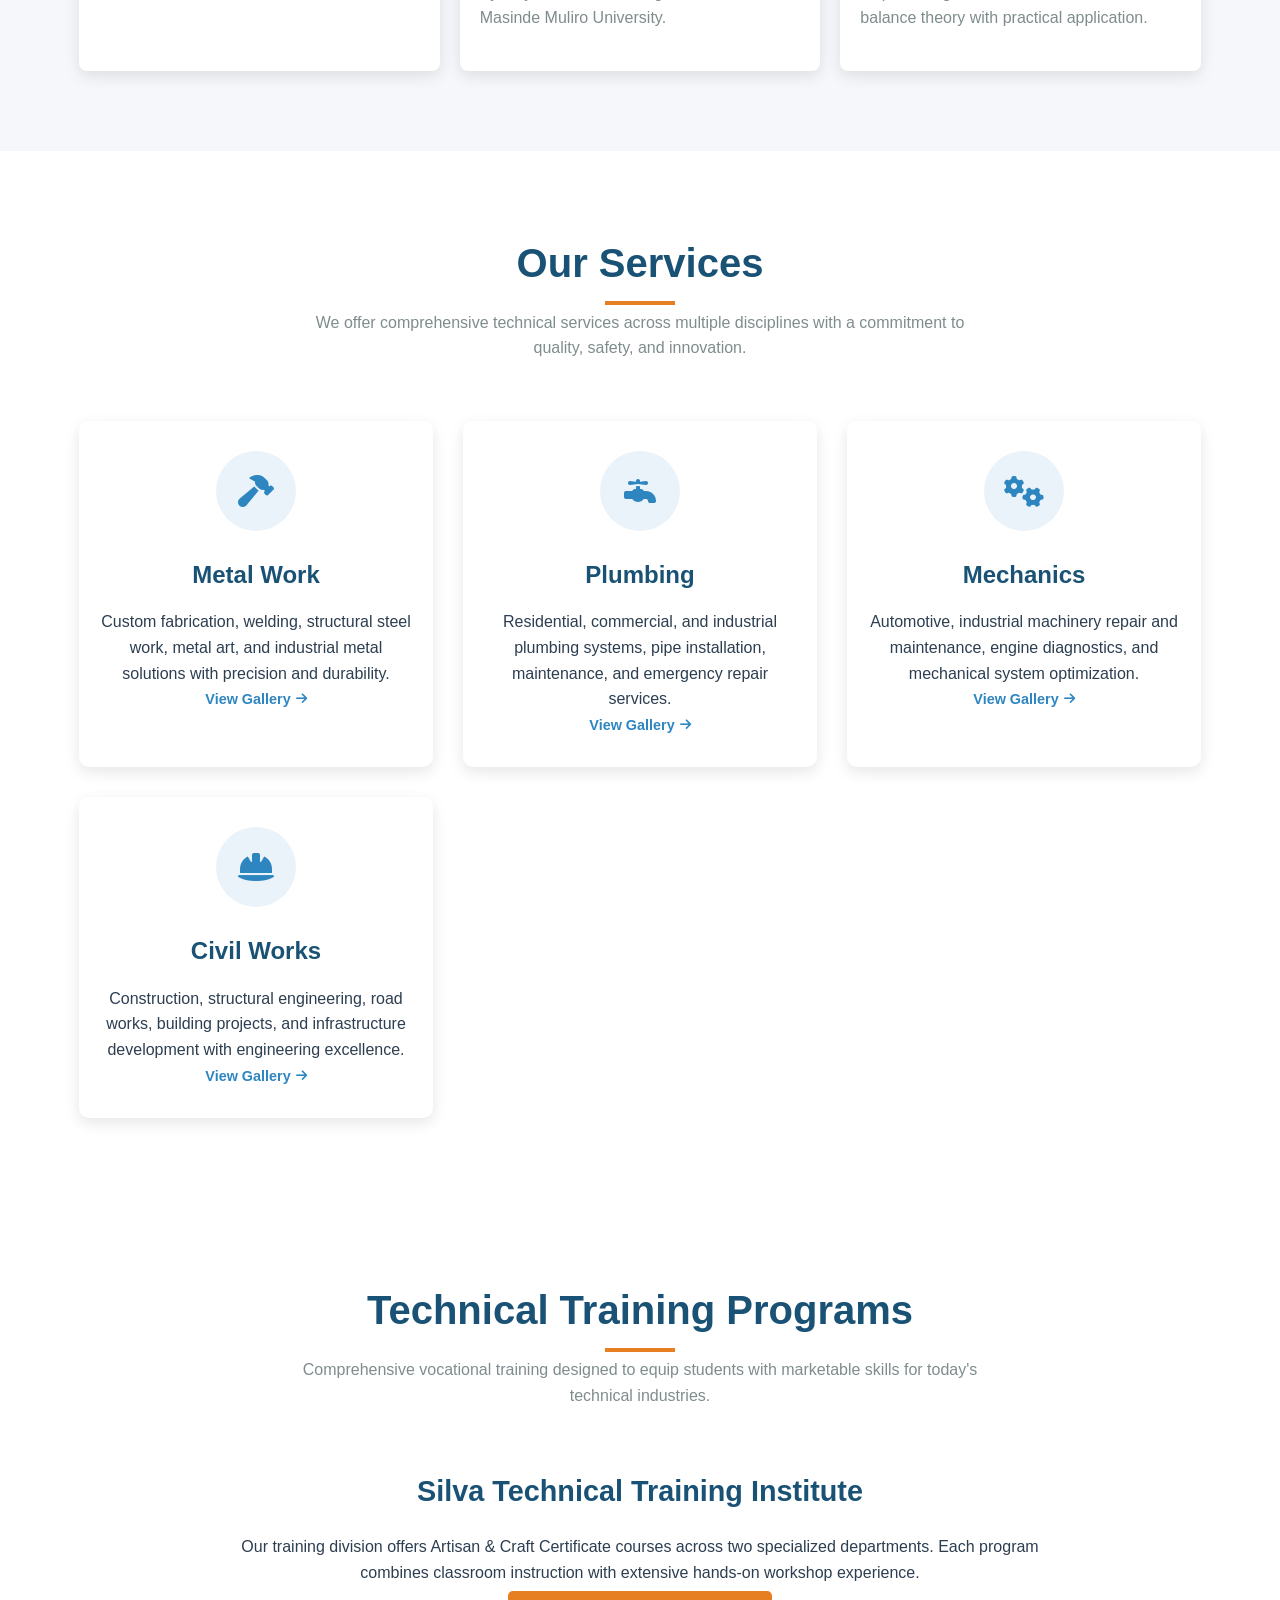
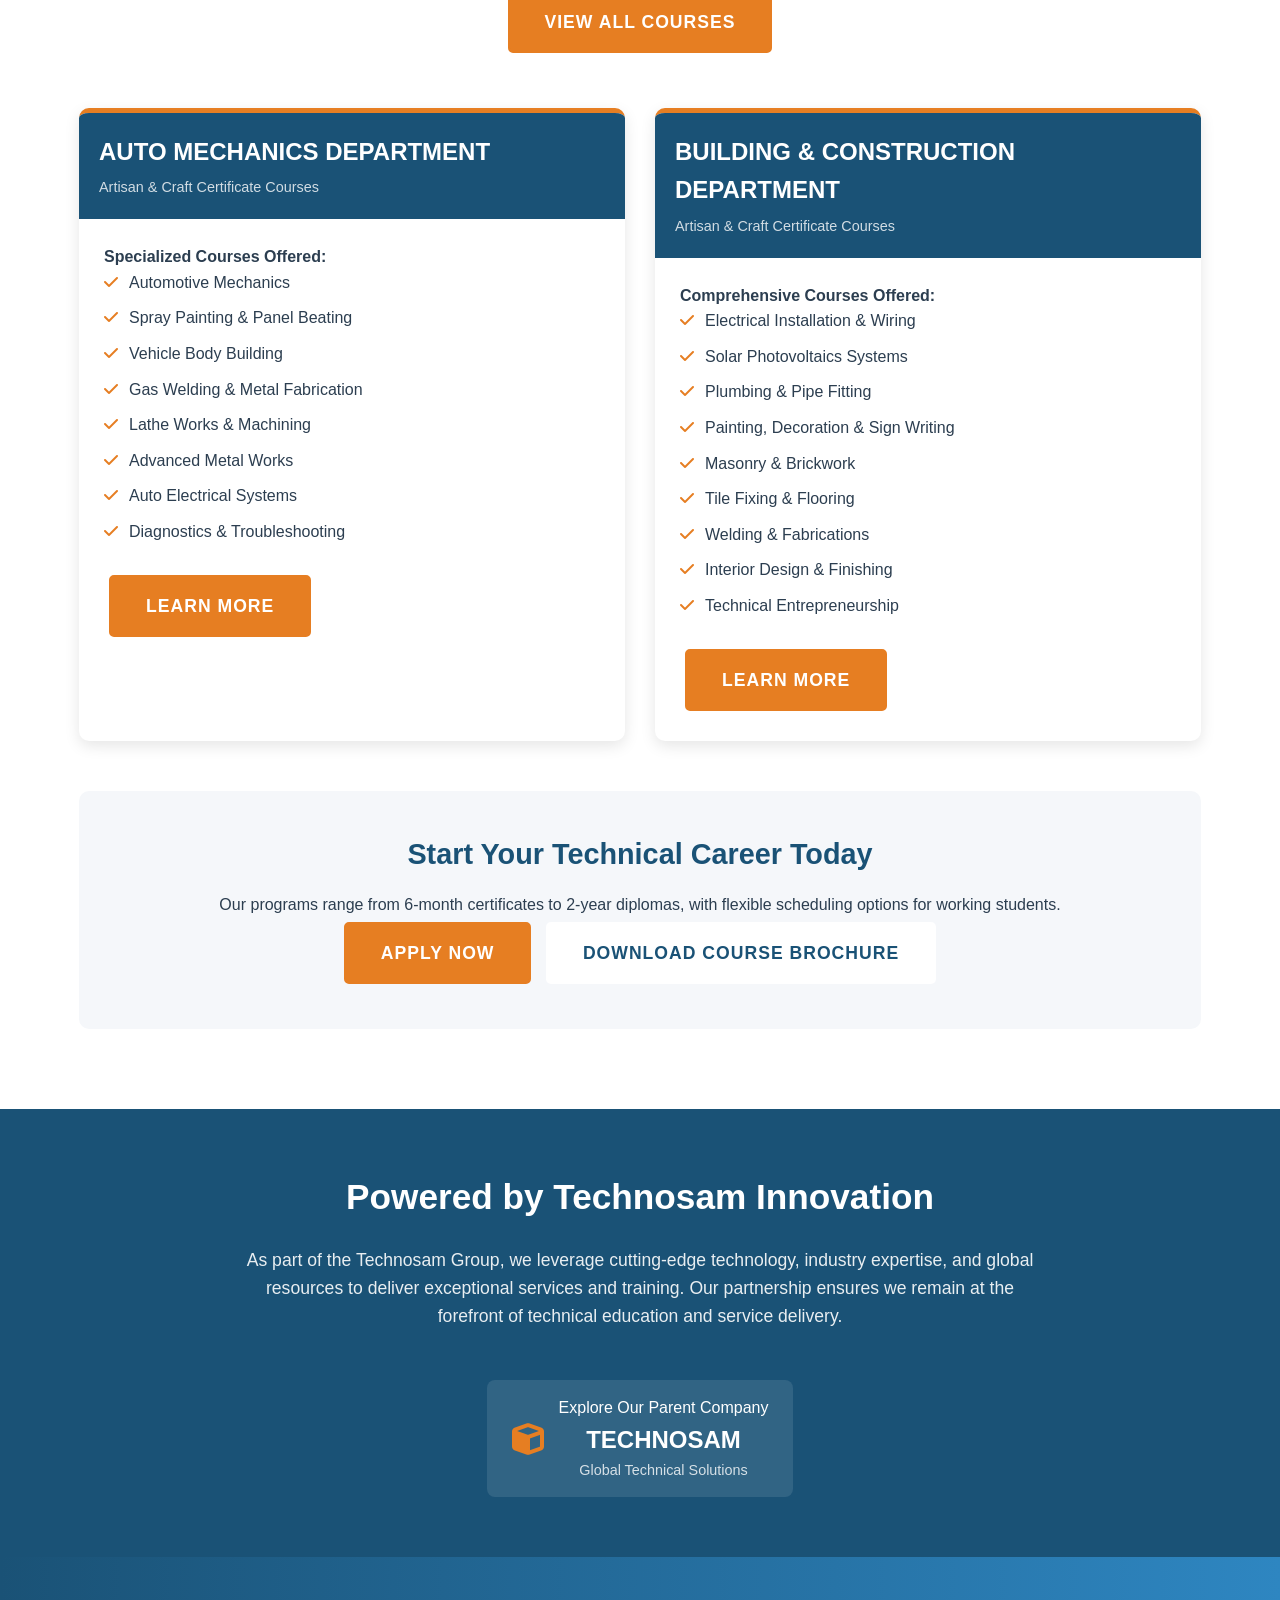
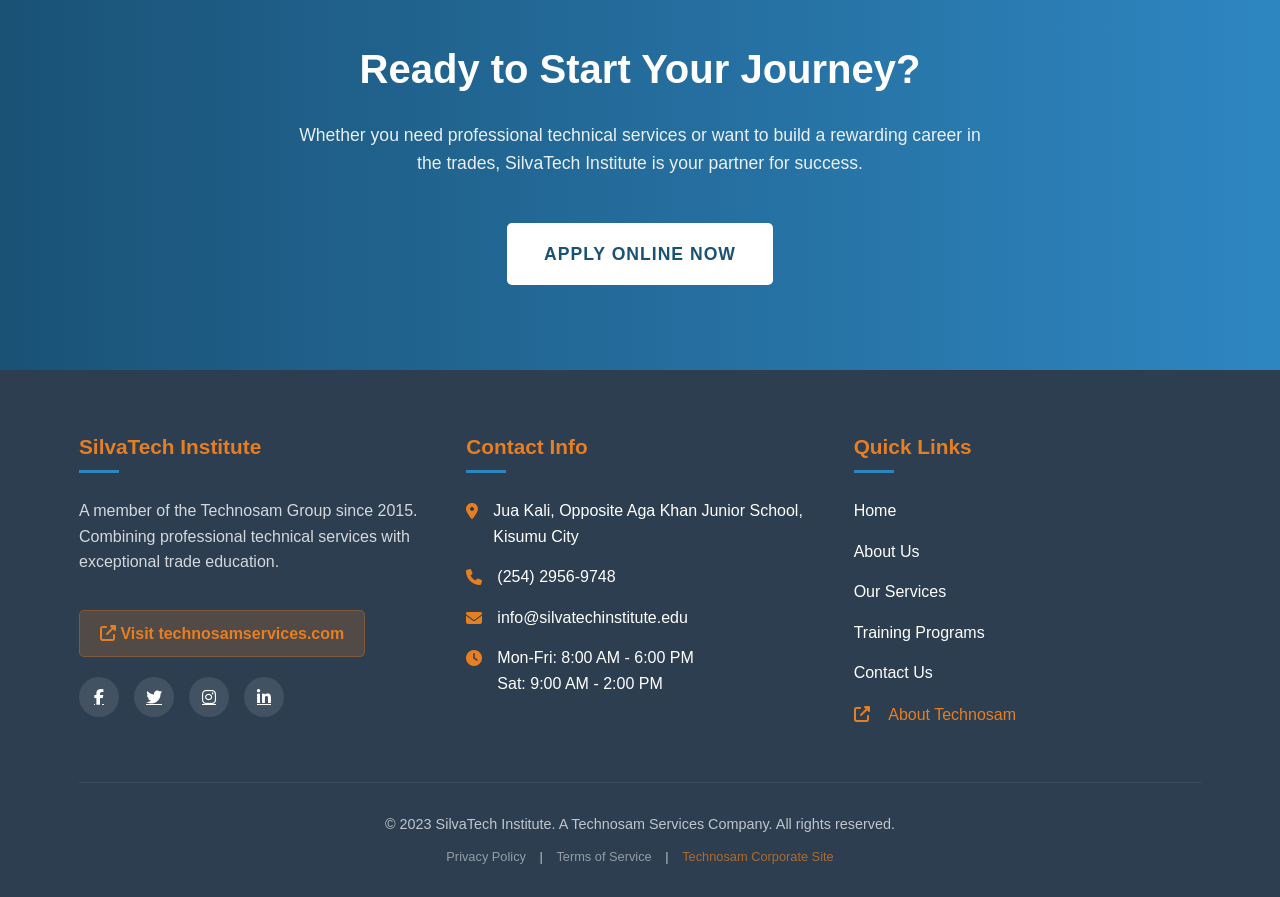
==== commit e1991b58: "index.html" ====
--- a/index.html
+++ b/index.html
@@ -43,7 +43,7 @@
                 <ul class="nav-menu">
                     <li class="nav-item"><a href="#home" class="nav-link">Home</a></li>
                     <li class="nav-item"><a href="#about" class="nav-link">About</a></li>
-                    <li class="nav-item"><a href="#services" class="nav-link">Services</a></li>
+                    <li class="nav-item"><a href="services.html" class="nav-link">Services</a></li>
                     <li class="nav-item"><a href="#training" class="nav-link">Training</a></li>
                     <li class="nav-item"><a href="#contact" class="nav-link">Contact</a></li>
                     <li class="nav-item nav-special">
@@ -381,4 +381,3 @@
 
 
 
-
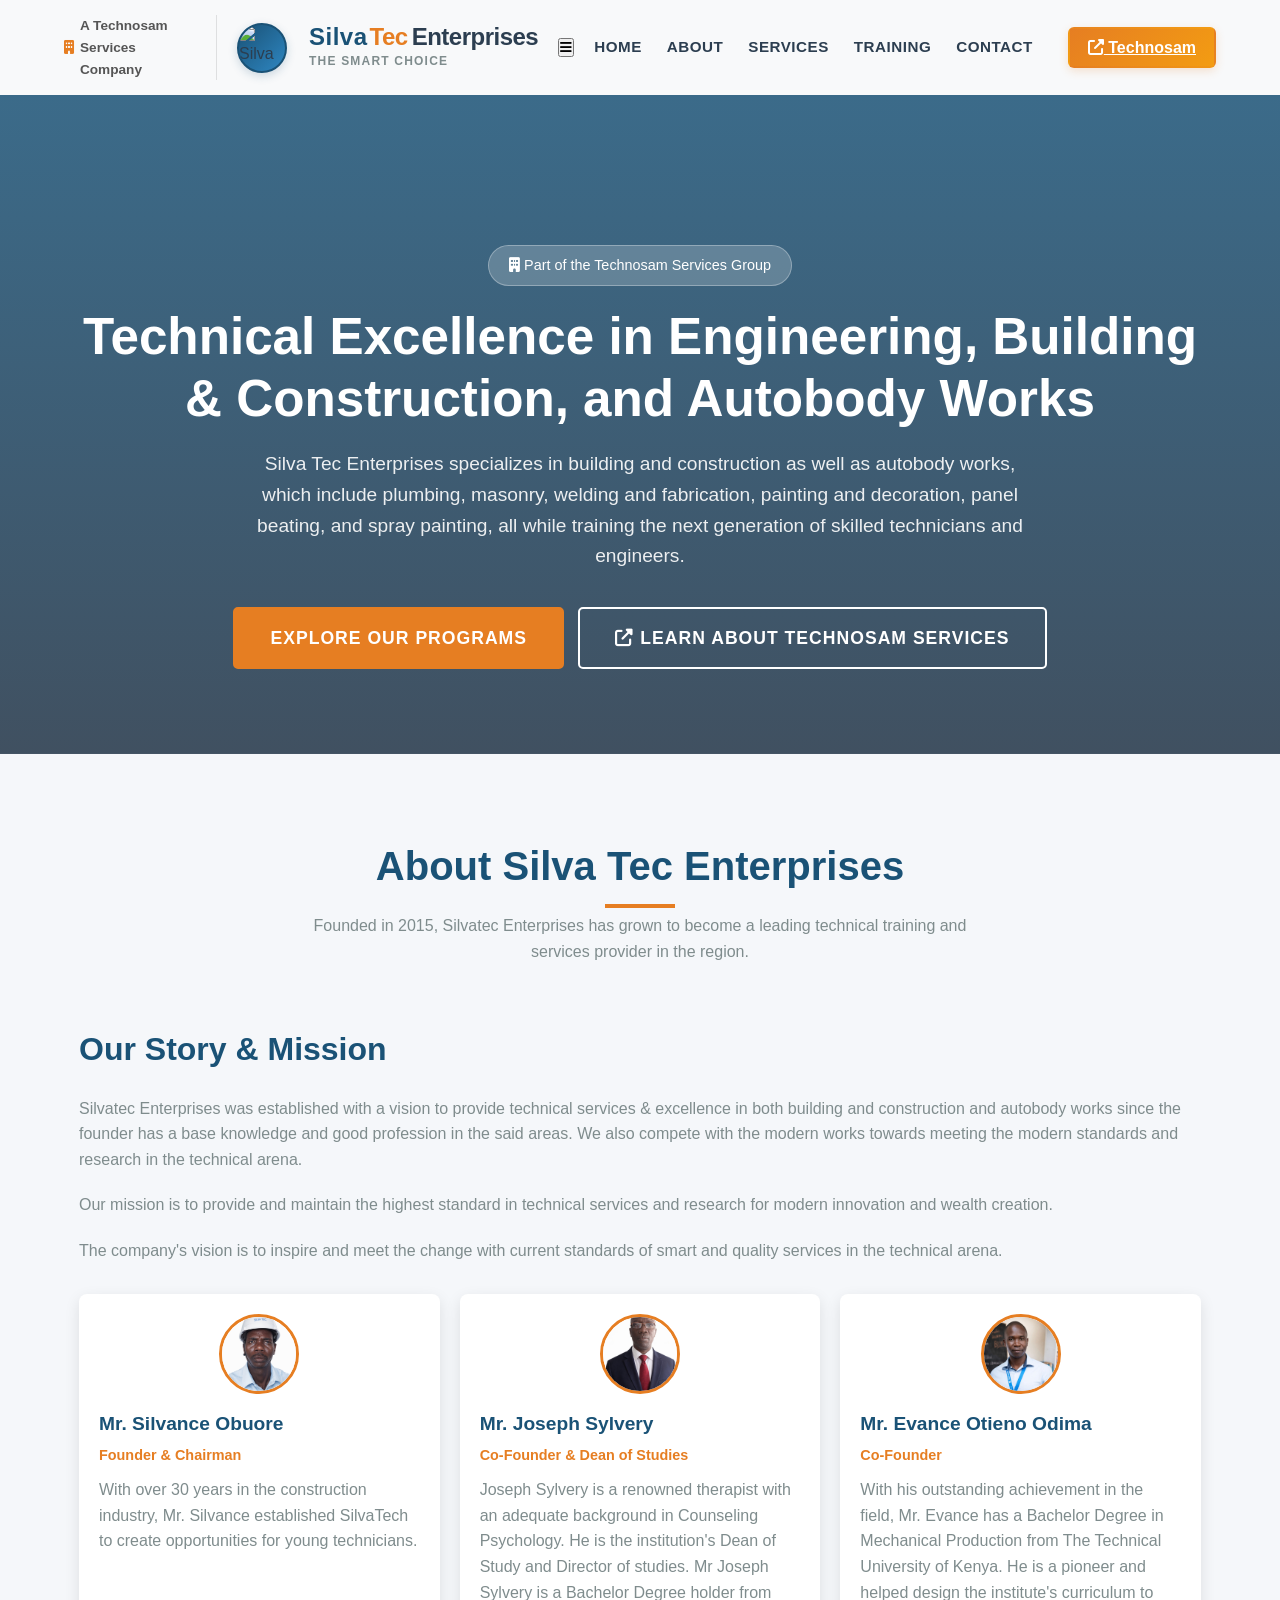
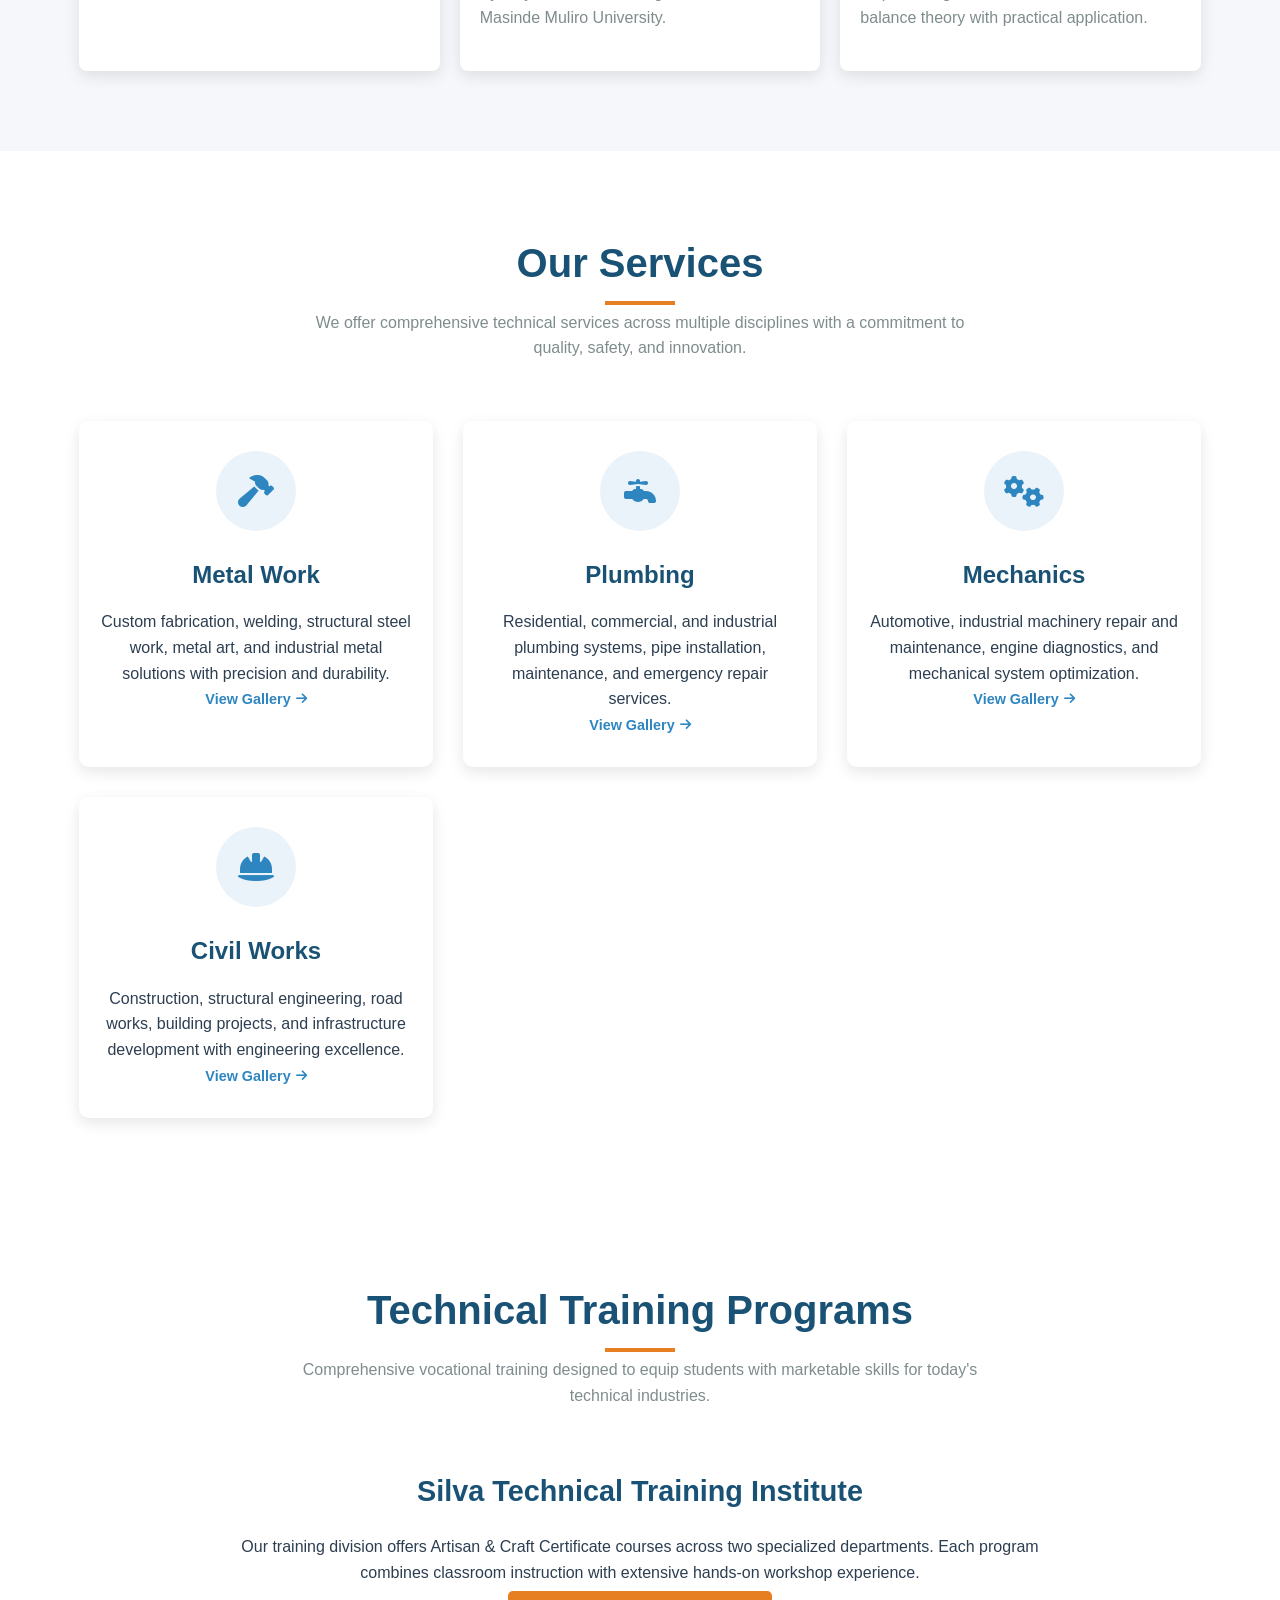
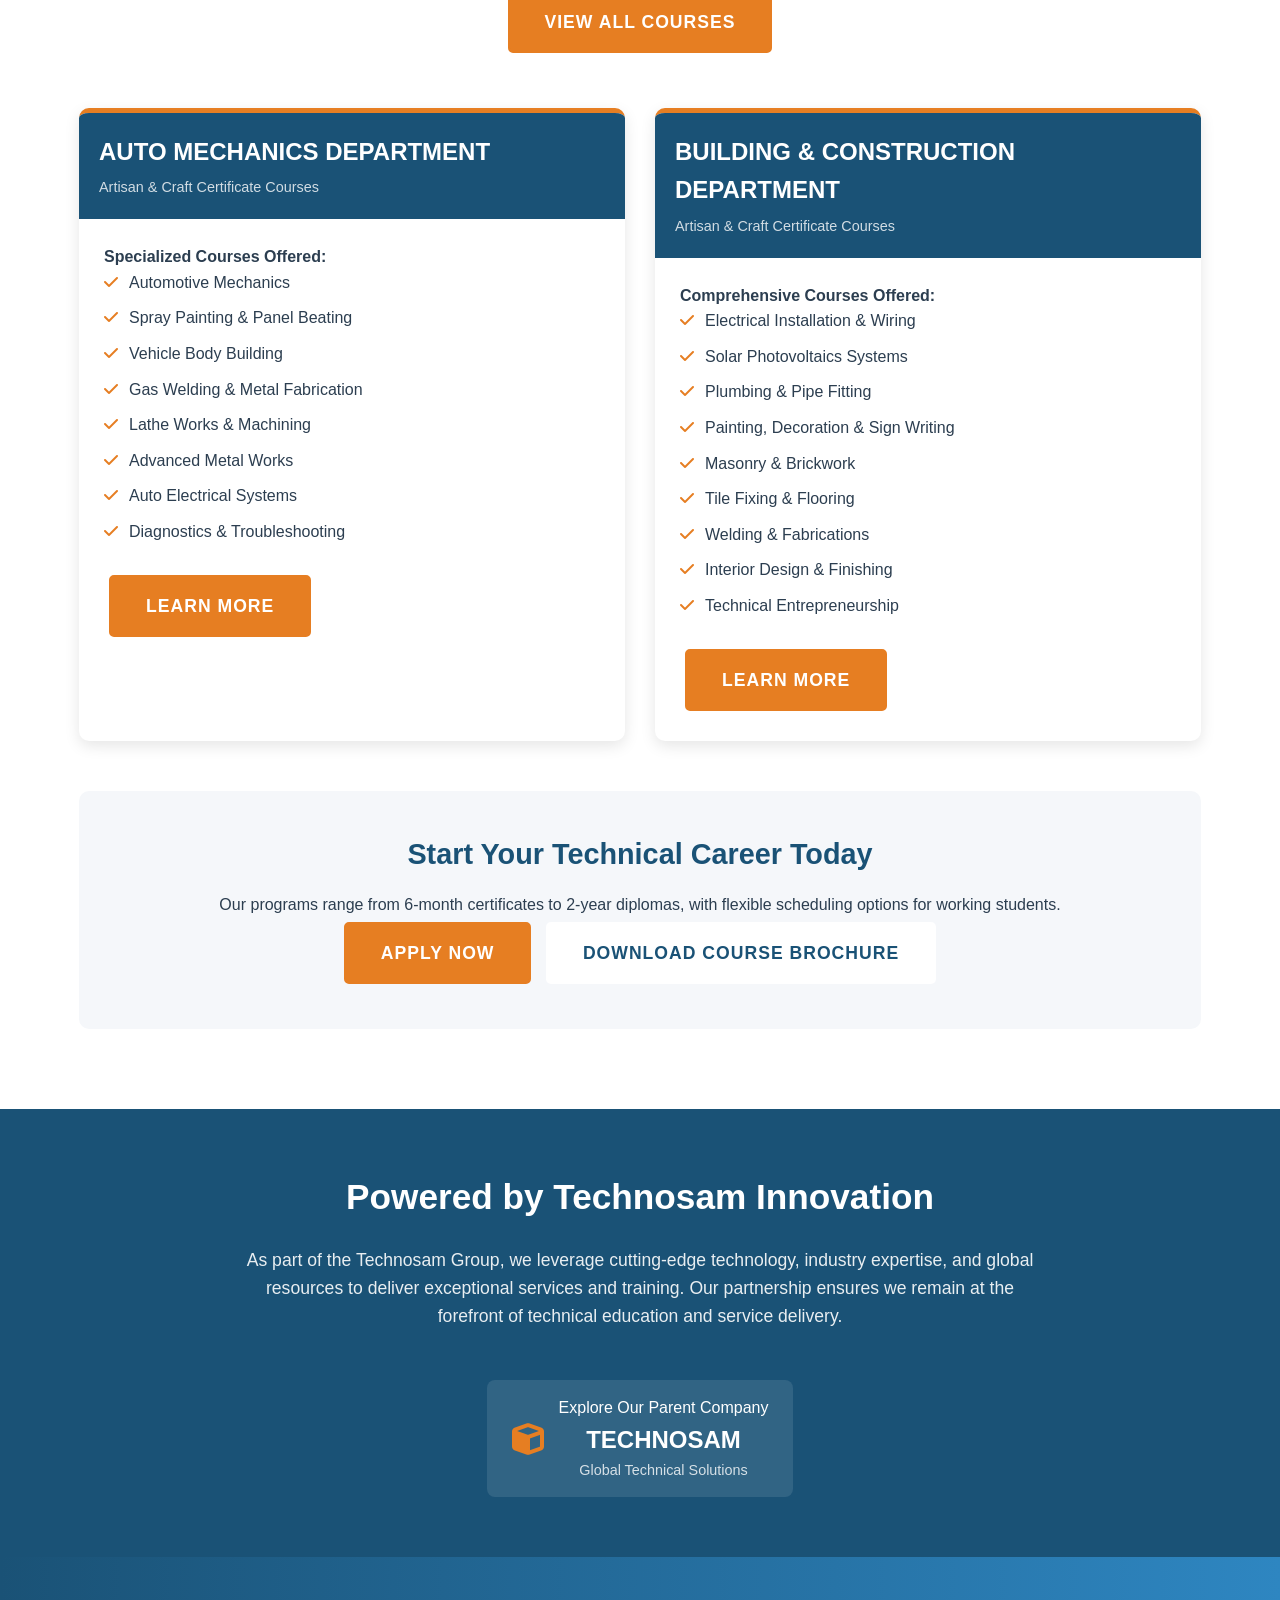
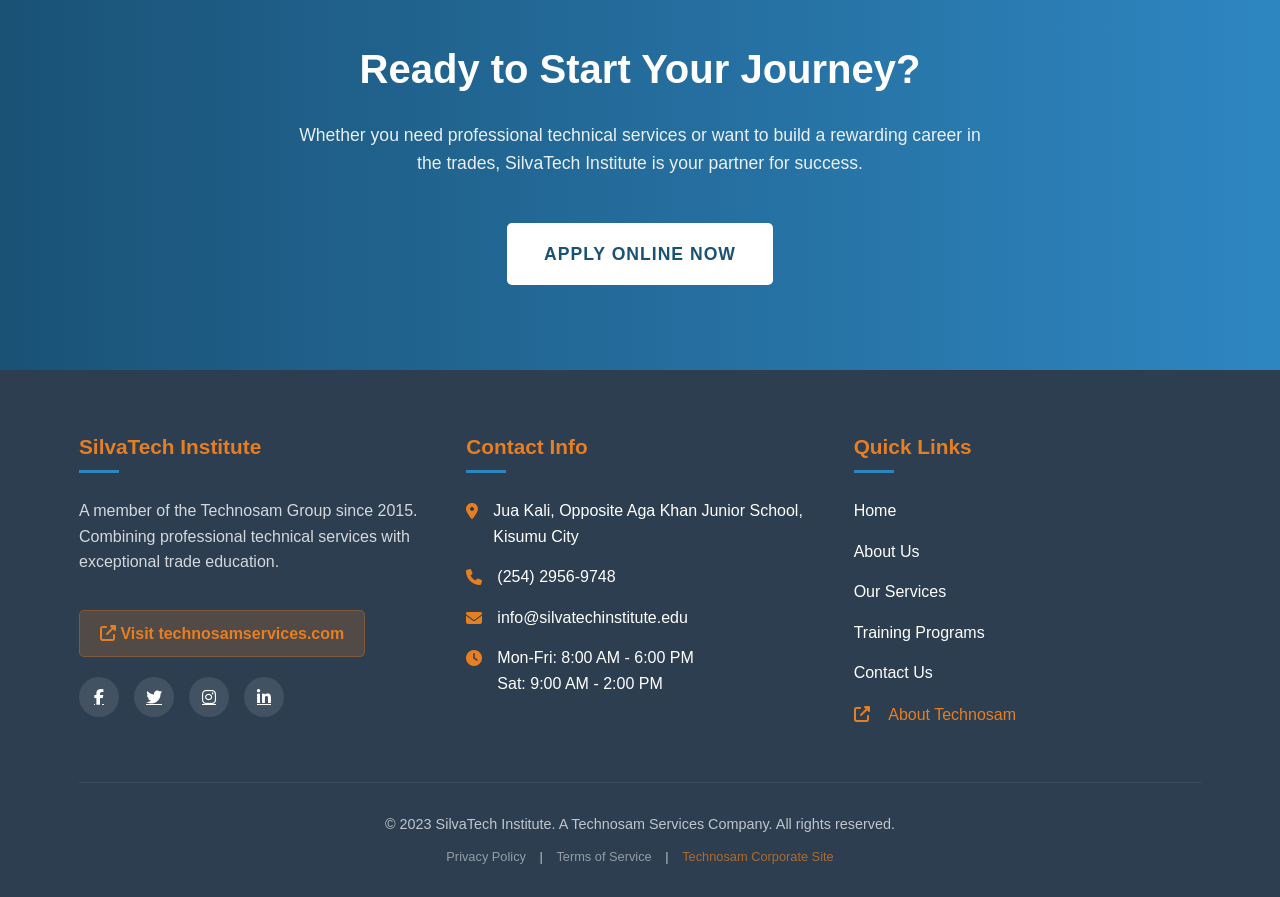
==== commit 7e3e33f7: "index.html" ====
--- a/index.html
+++ b/index.html
@@ -67,7 +67,7 @@
                 </a>
             </div>
             <h1>Technical Excellence in Engineering, Building & Construction, and Autobody Works</h1>
-            <p>Silva Tec Enterprises dealers in building & construction and Autobody works e.g plumbing works, masonary works, welding and fabrications, painting and decoration including panel beating & spray painting while training the next generation of skilled technicians and engineers.</p>
+            <p>Silva Tec Enterprises specializes in building and construction as well as autobody works, which include plumbing, masonry, welding and fabrication, painting and decoration, panel beating, and spray painting, all while training the next generation of skilled technicians and engineers.</p>
             <a href="#training" class="cta-button">Explore Our Programs</a>
             <a href="https://www.technosamservices.com/" target="_blank" class="cta-button samtech-button">
                 <i class="fas fa-external-link-alt"></i> Learn About Technosam Services
@@ -86,10 +86,10 @@
             <div class="about-content">
                 <div class="about-text">
                     <h3>Our Story & Mission</h3>
-                    <p>Silvatec Enterprises was established with a vision provide technical services & excellence in both building and construction and autobody works, since the founder has a based knowledge and good profession in the said areas. We also compete with the modern works towards meeting the modern standards and research in technical arena.</p>
+                    <p>Silvatec Enterprises was established with a vision to provide technical services & excellence in both building and construction and autobody works since the founder has a base knowledge and good profession in the said areas. We also compete with the modern works towards meeting the modern standards and research in the technical arena.</p>
                     
-                    <p>Our Mission is to provide and maintain highest standard in technical services and research for modern innovation and wealth creation.</p>
-                    <p>The company's vision is to inspire and meet the change with current standards of smart and quality services in technical arena.</p>
+                    <p>Our mission is to provide and maintain the highest standard in technical services and research for modern innovation and wealth creation.</p>
+                    <p>The company's vision is to inspire and meet the change with current standards of smart and quality services in the technical arena.</p>
                     
                     <div class="founders">
                         <div class="founder-card">
@@ -381,3 +381,4 @@
 
 
 
+
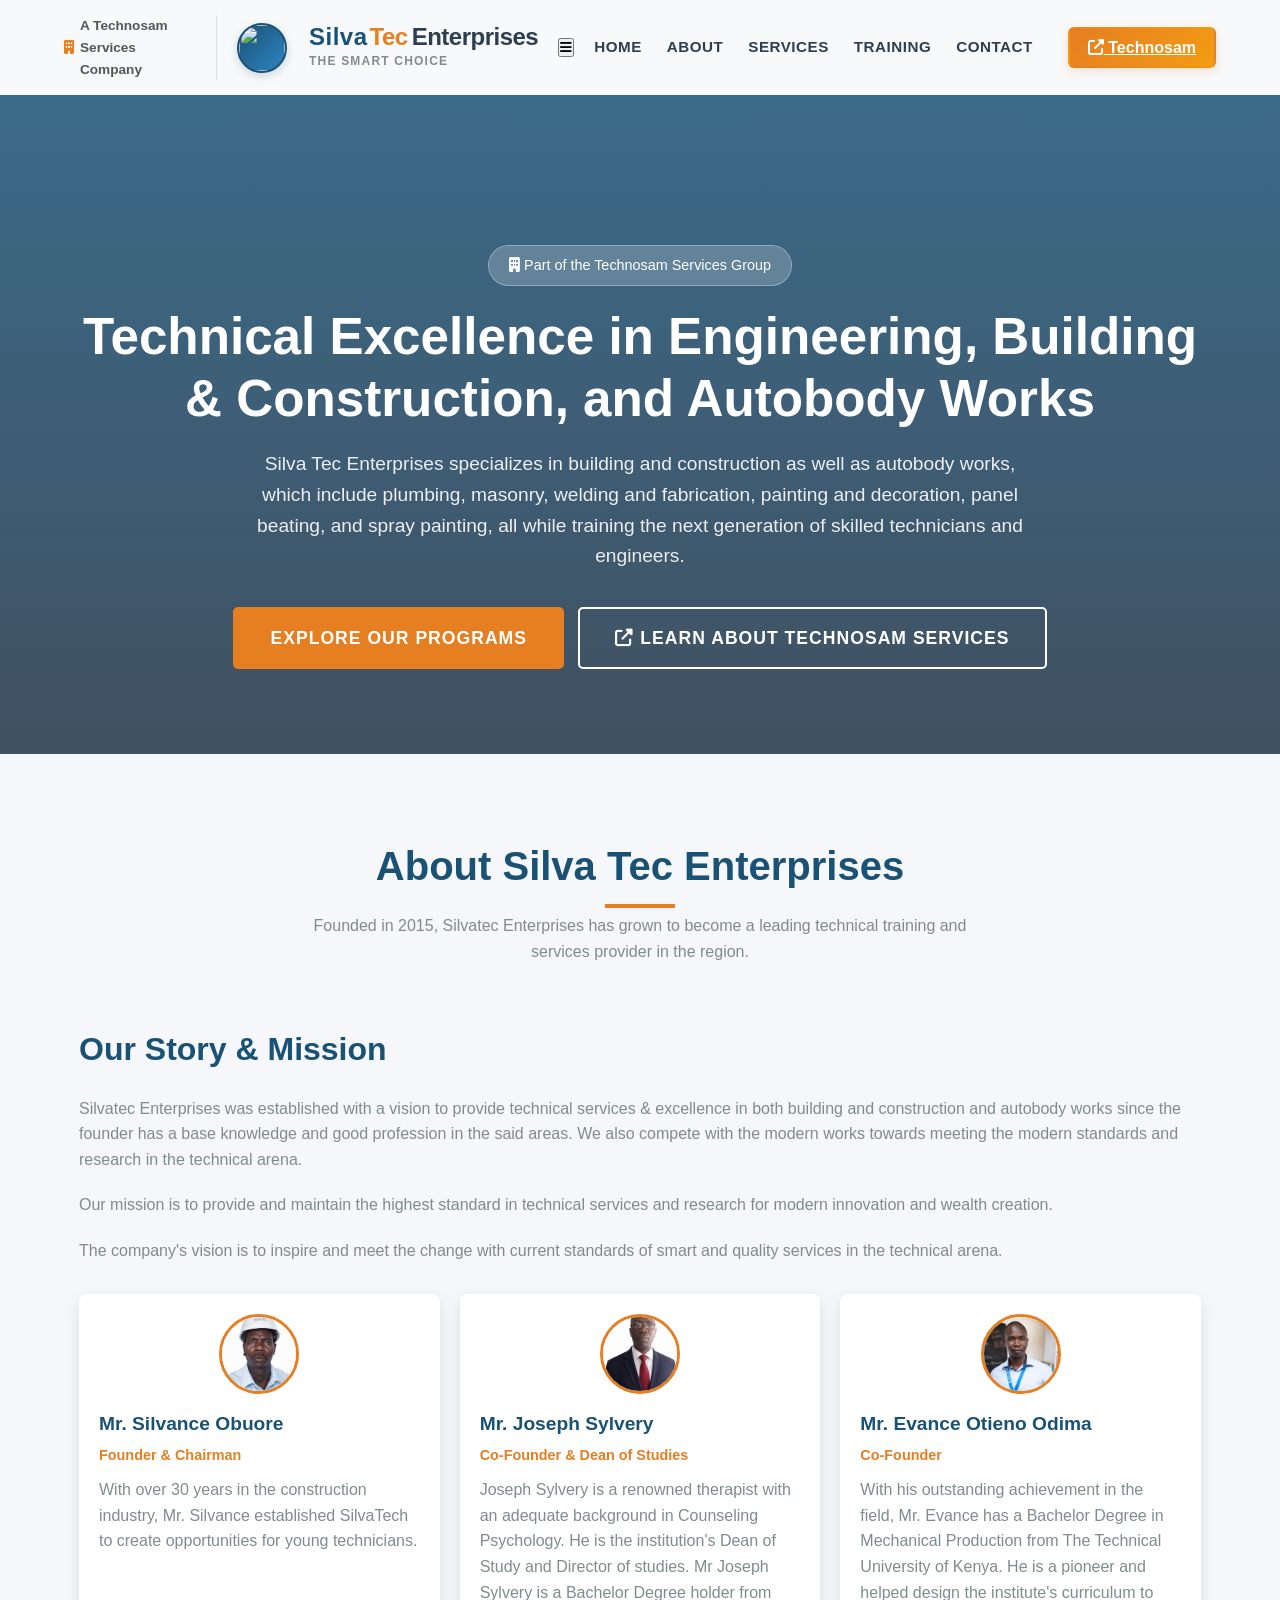
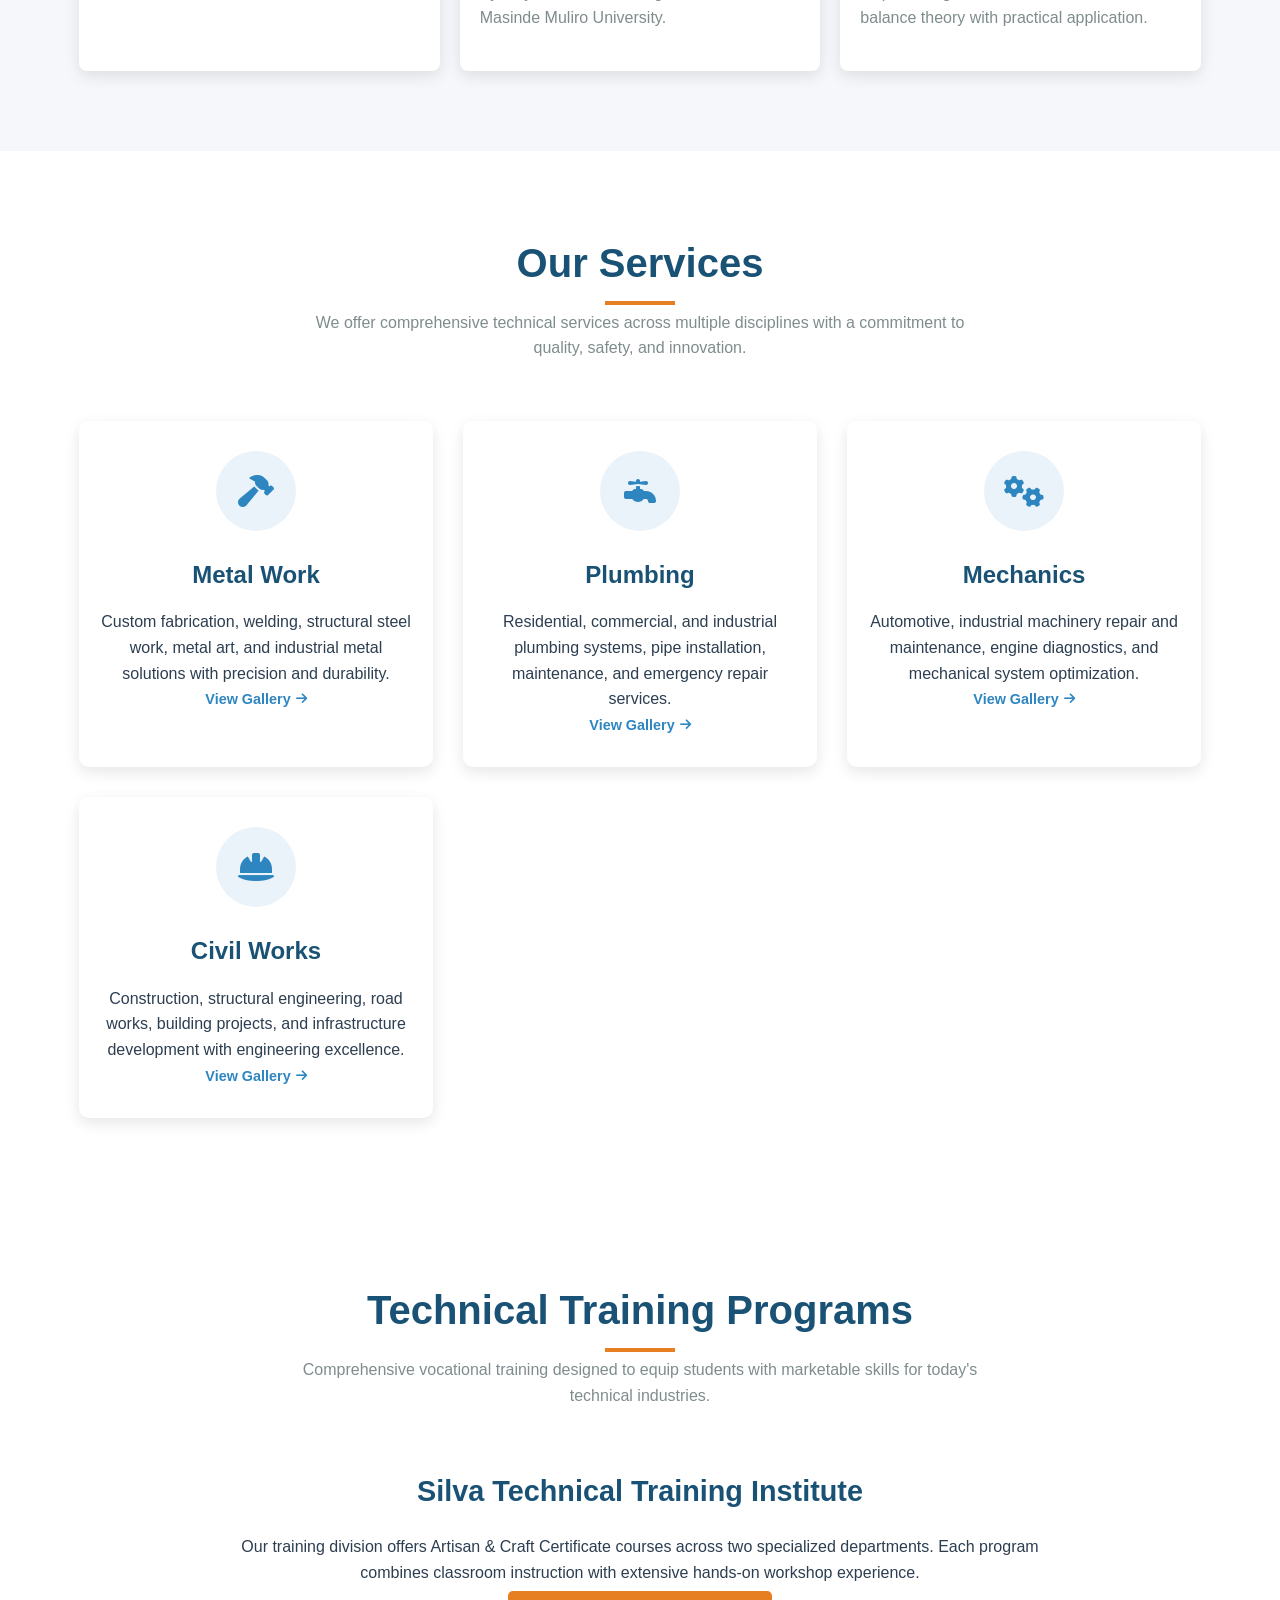
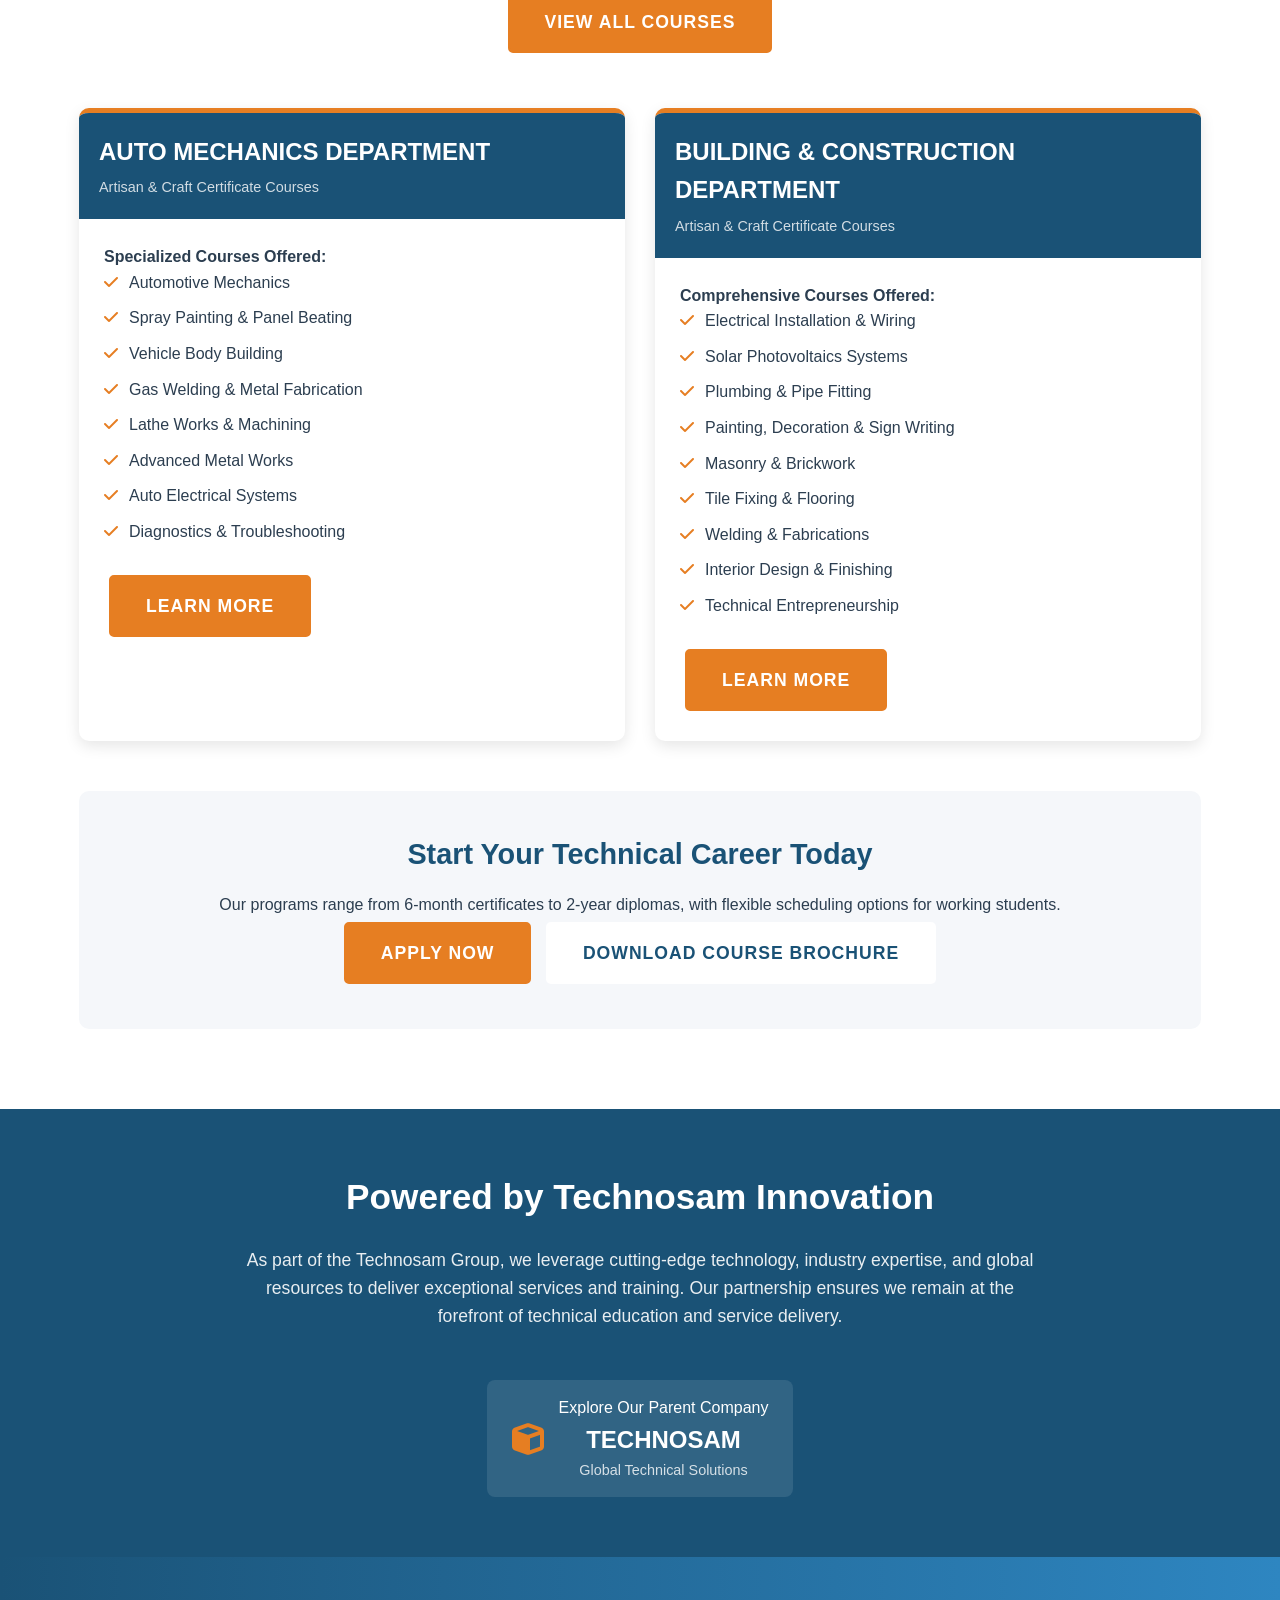
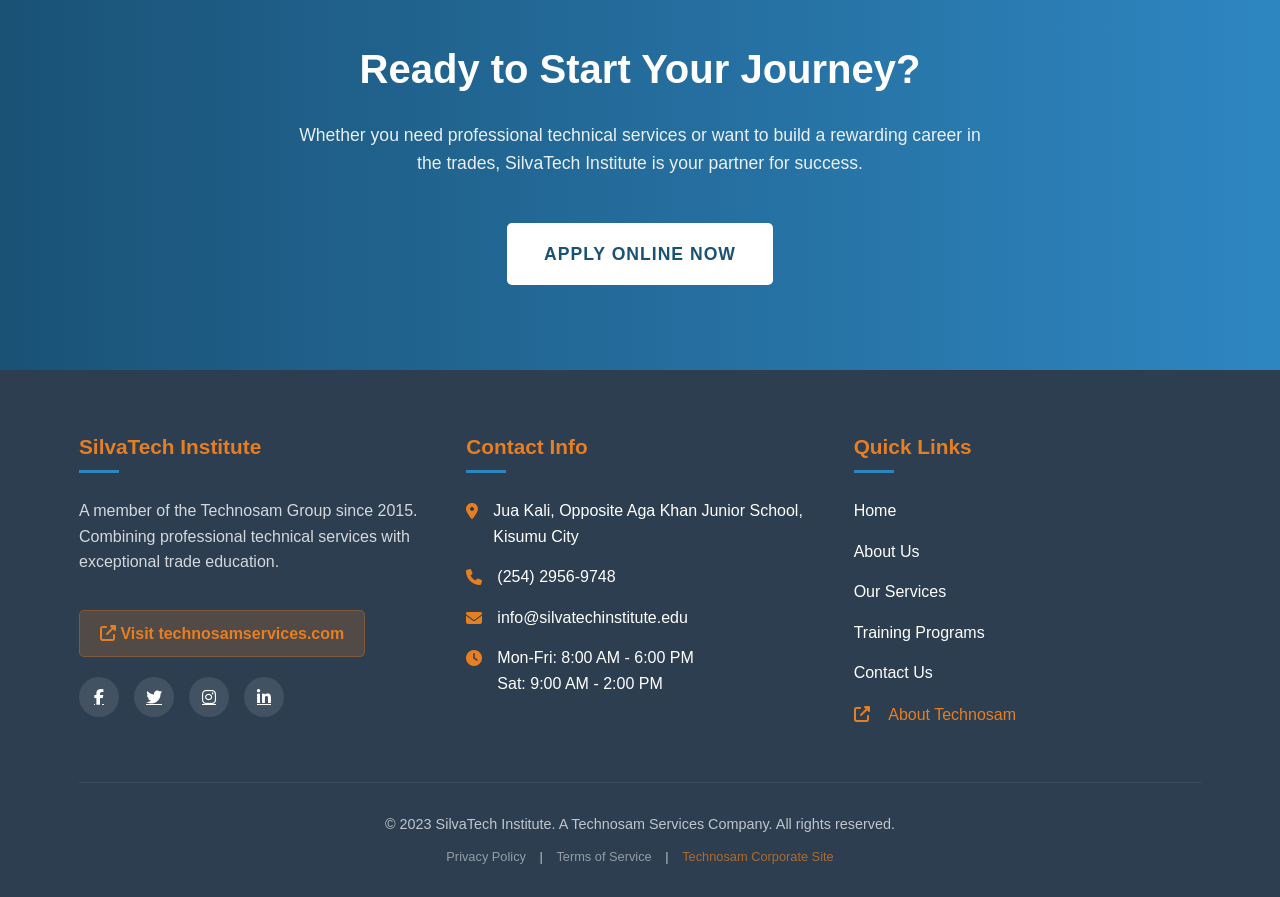
==== commit a5a789f4: "index.html" ====
--- a/index.html
+++ b/index.html
@@ -22,7 +22,7 @@
                 <div class="logo">
                     <!-- Logo Image -->
                     <div class="logo-image">
-                        <img src="https://via.placeholder.com/50x50/1a5276/ffffff?text=STE" alt="Silva Tec Enterprises Logo" id="logo-img">
+                        <img src="silva.png">
                     </div>
                     <div class="logo-text-container">
                         <div class="logo-text">
@@ -382,3 +382,4 @@
 
 
 
+
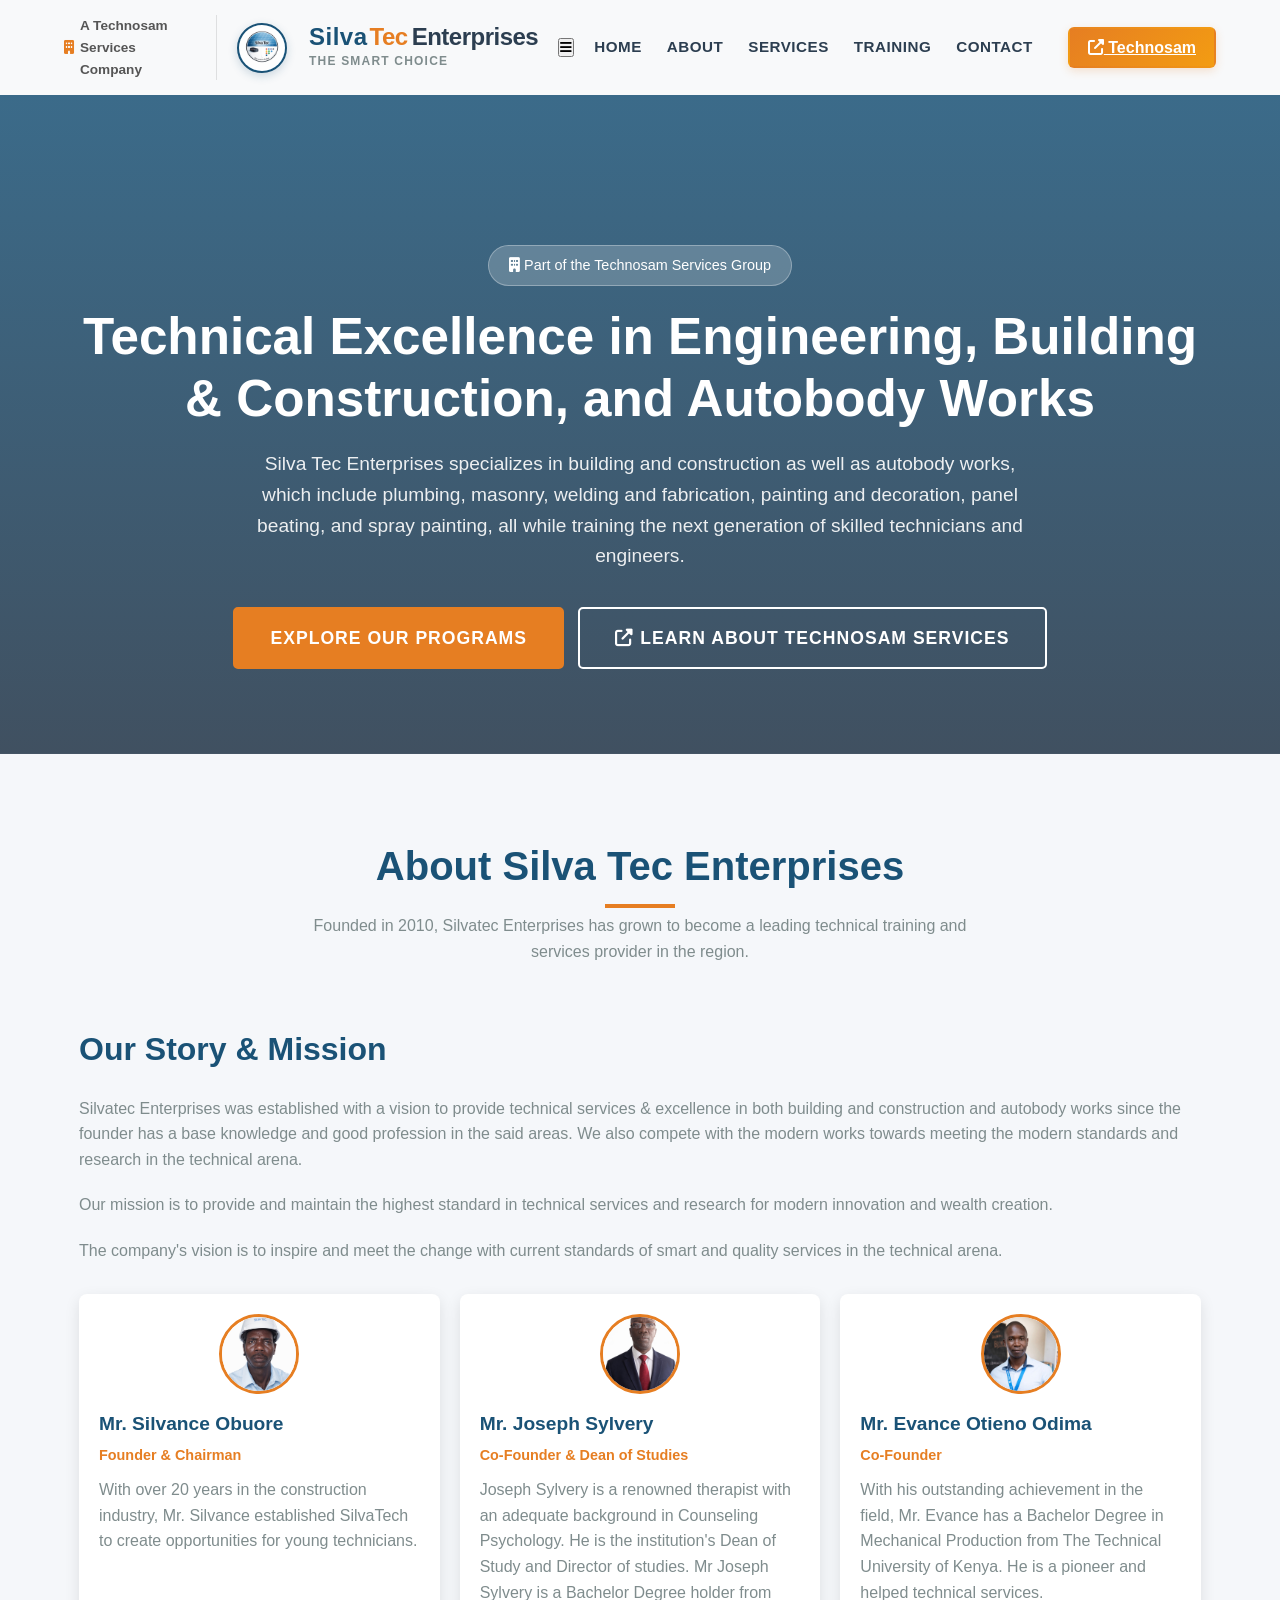
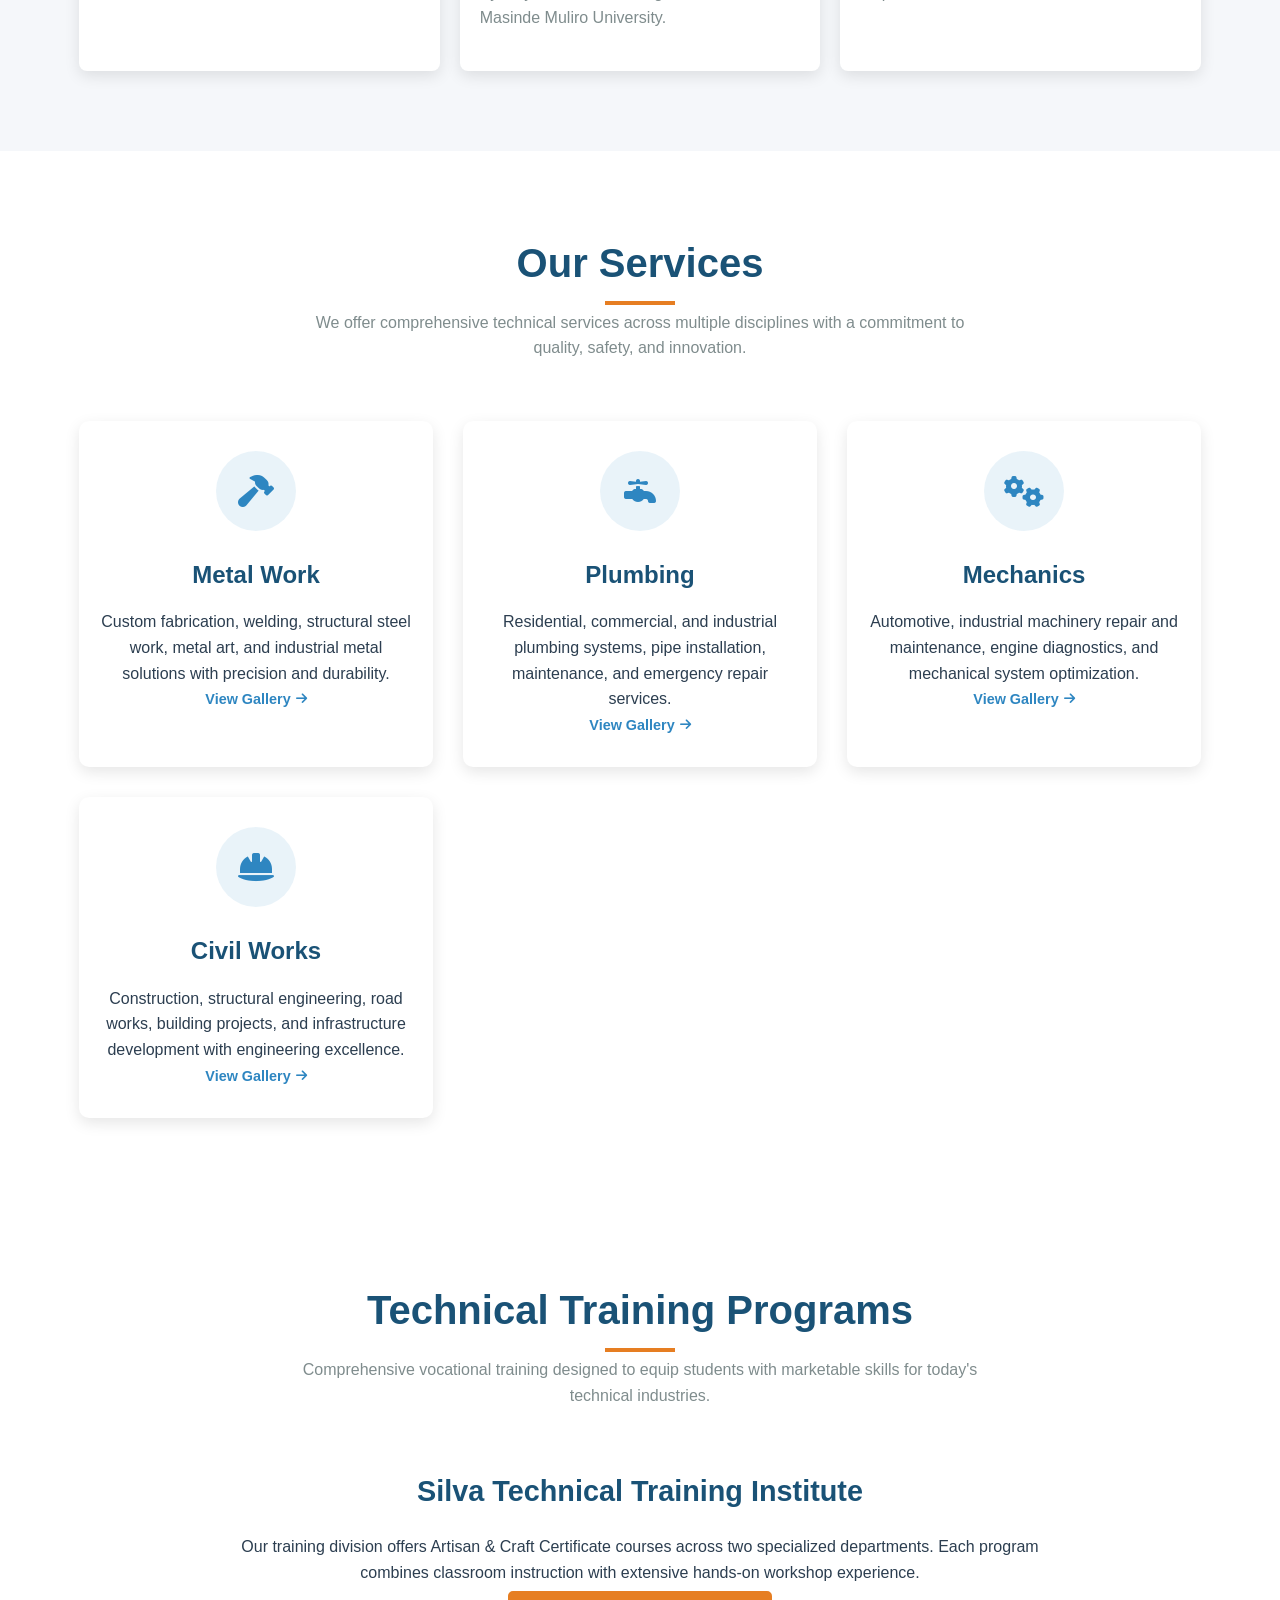
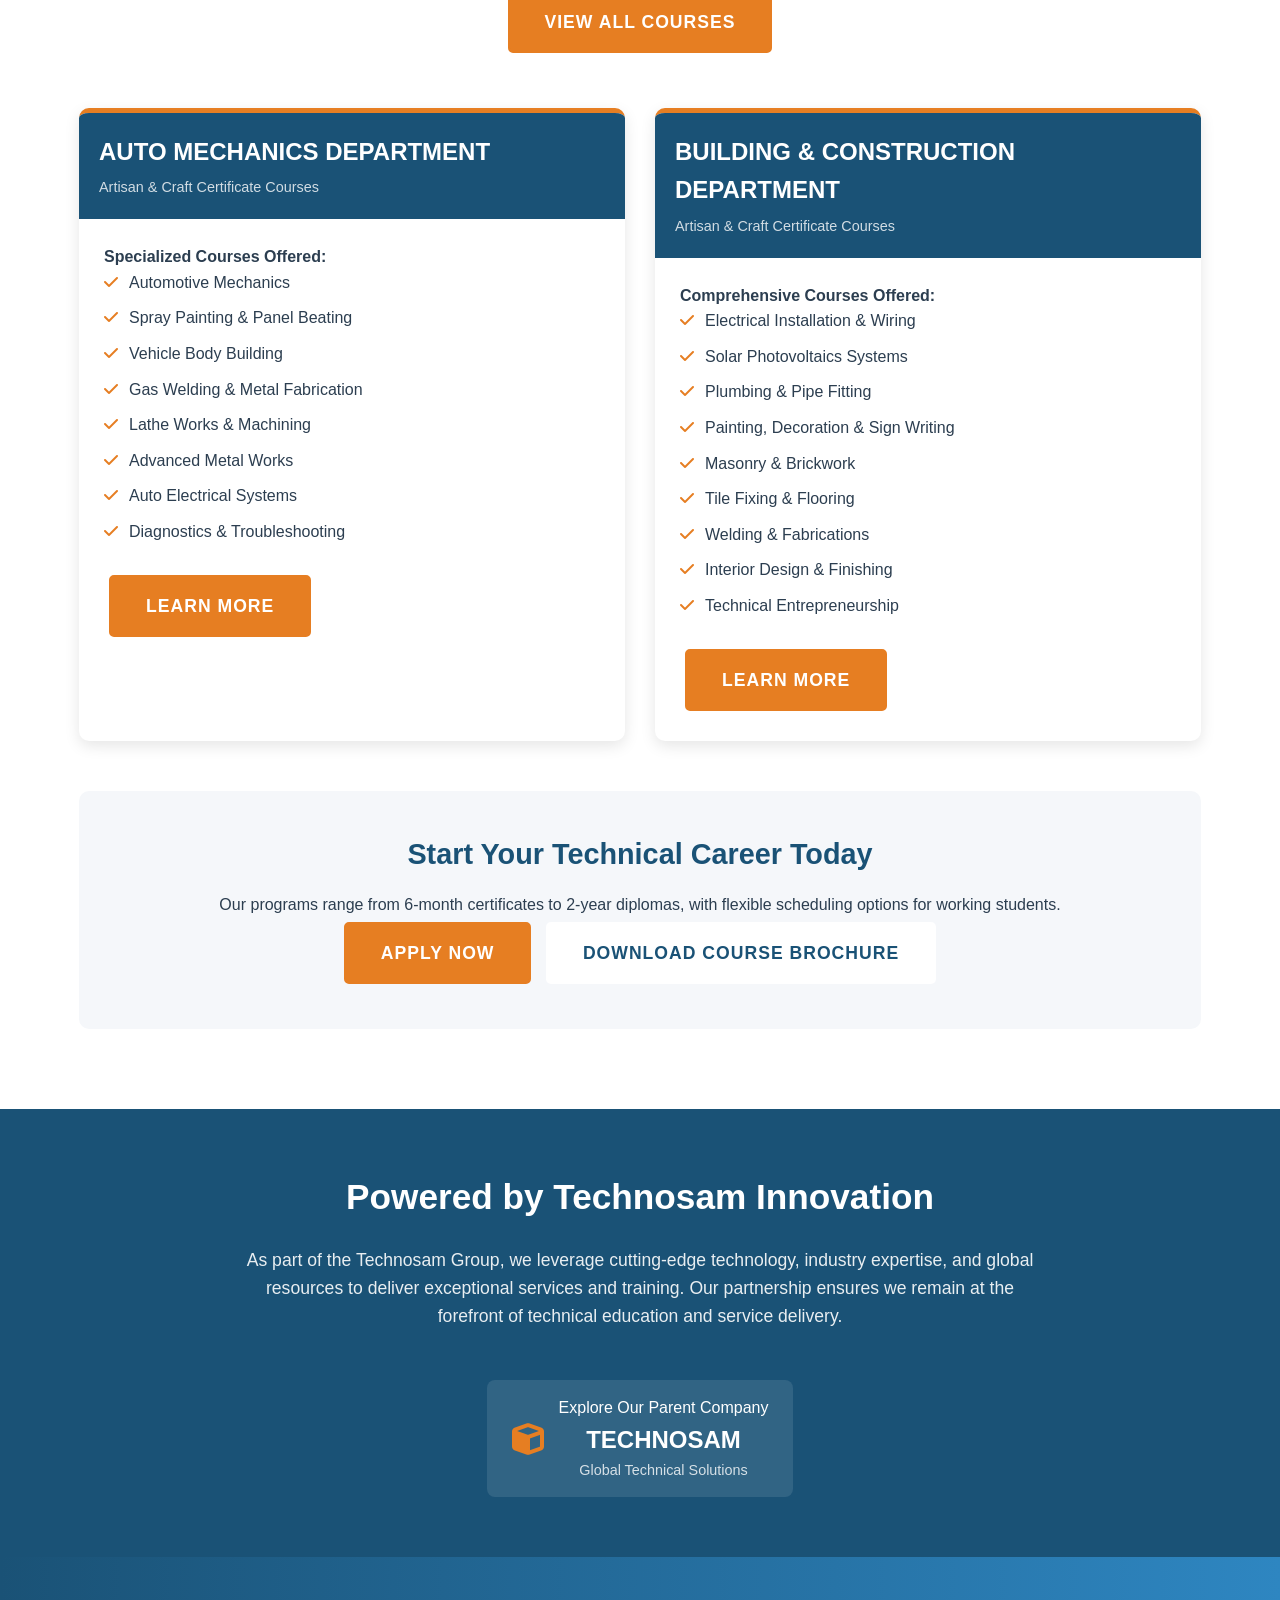
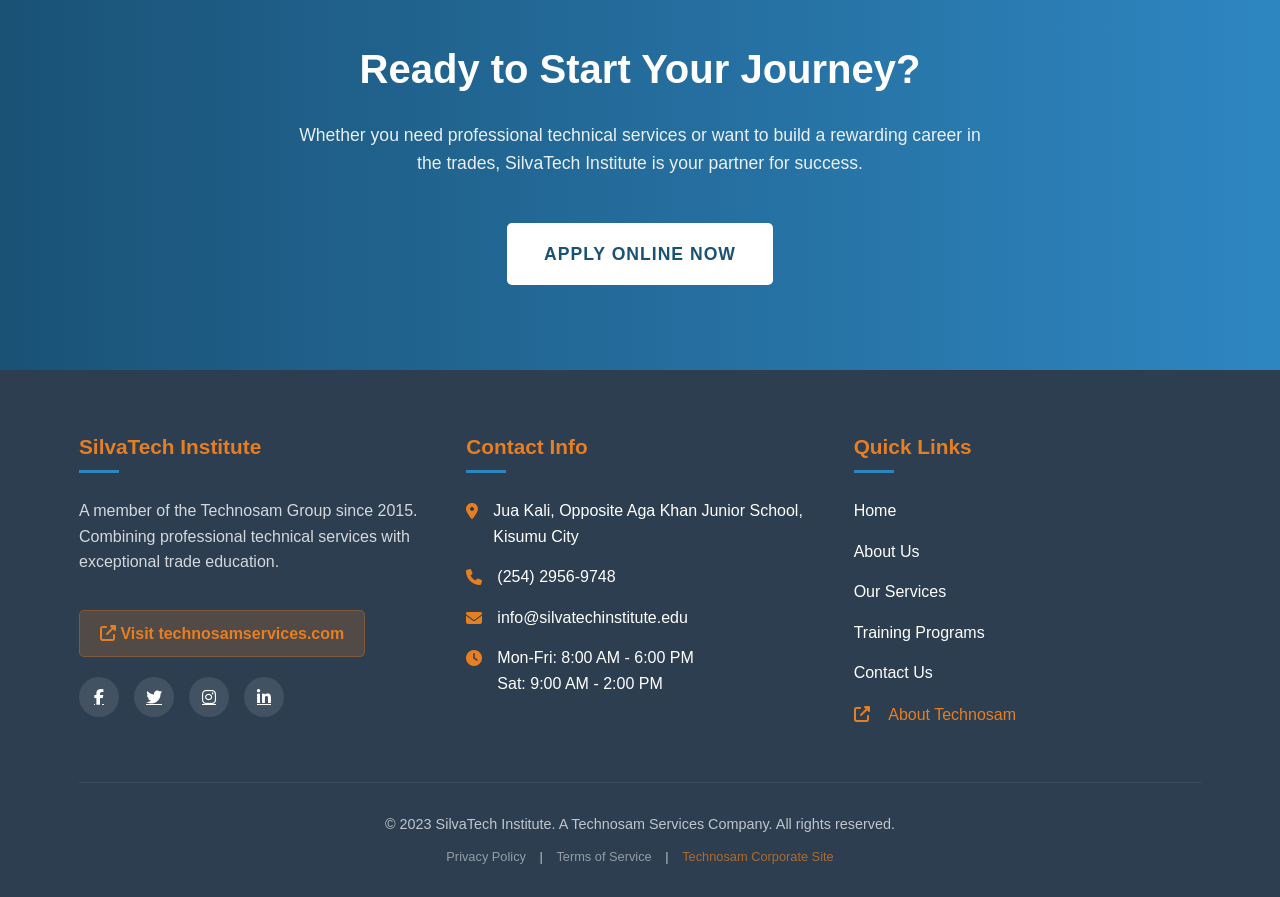
==== commit bc6c13cf: "index.html" ====
--- a/index.html
+++ b/index.html
@@ -80,7 +80,7 @@
         <div class="container">
             <div class="section-title">
                 <h2>About Silva Tec Enterprises</h2>
-                <p>Founded in 2015, Silvatec Enterprises has grown to become a leading technical training and services provider in the region.</p>
+                <p>Founded in 2010, Silvatec Enterprises has grown to become a leading technical training and services provider in the region.</p>
             </div>
             
             <div class="about-content">
@@ -98,7 +98,7 @@
                             </div>
                             <h4>Mr. Silvance Obuore</h4>
                             <div class="title">Founder & Chairman</div>
-                            <p>With over 30 years in the construction industry, Mr. Silvance established SilvaTech to create opportunities for young technicians.</p>
+                            <p>With over 20 years in the construction industry, Mr. Silvance established SilvaTech to create opportunities for young technicians.</p>
                         </div>
                         <div class="founder-card">
                             <div class="founder-image">
@@ -114,7 +114,7 @@
                             </div>
                             <h4>Mr. Evance Otieno Odima</h4>
                             <div class="title">Co-Founder</div>
-                            <p>With his outstanding achievement in the field, Mr. Evance has a Bachelor Degree in Mechanical Production from The Technical University of Kenya. He is a pioneer and helped design the institute's curriculum to balance theory with practical application.</p>
+                            <p>With his outstanding achievement in the field, Mr. Evance has a Bachelor Degree in Mechanical Production from The Technical University of Kenya. He is a pioneer and helped technical services.</p>
                         </div>
                     </div>
                 </div>
@@ -383,3 +383,4 @@
 
 
 
+
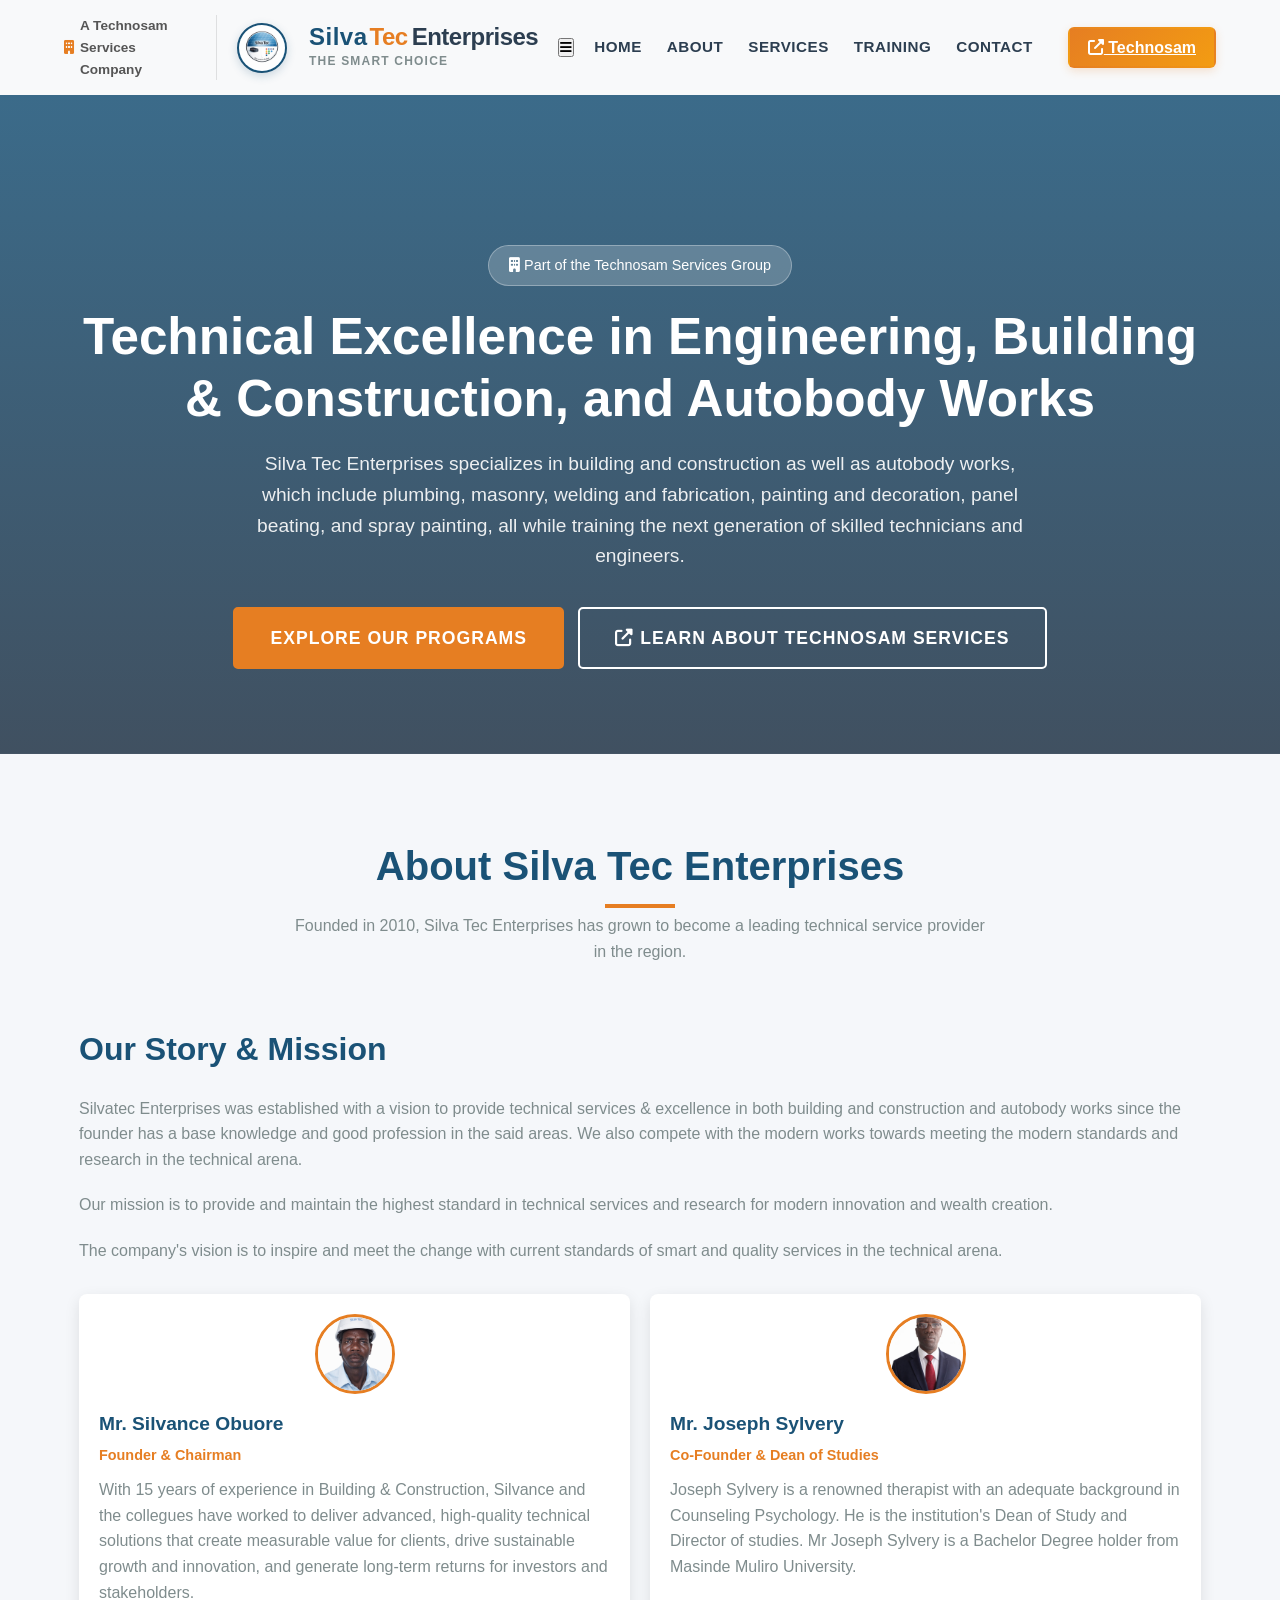
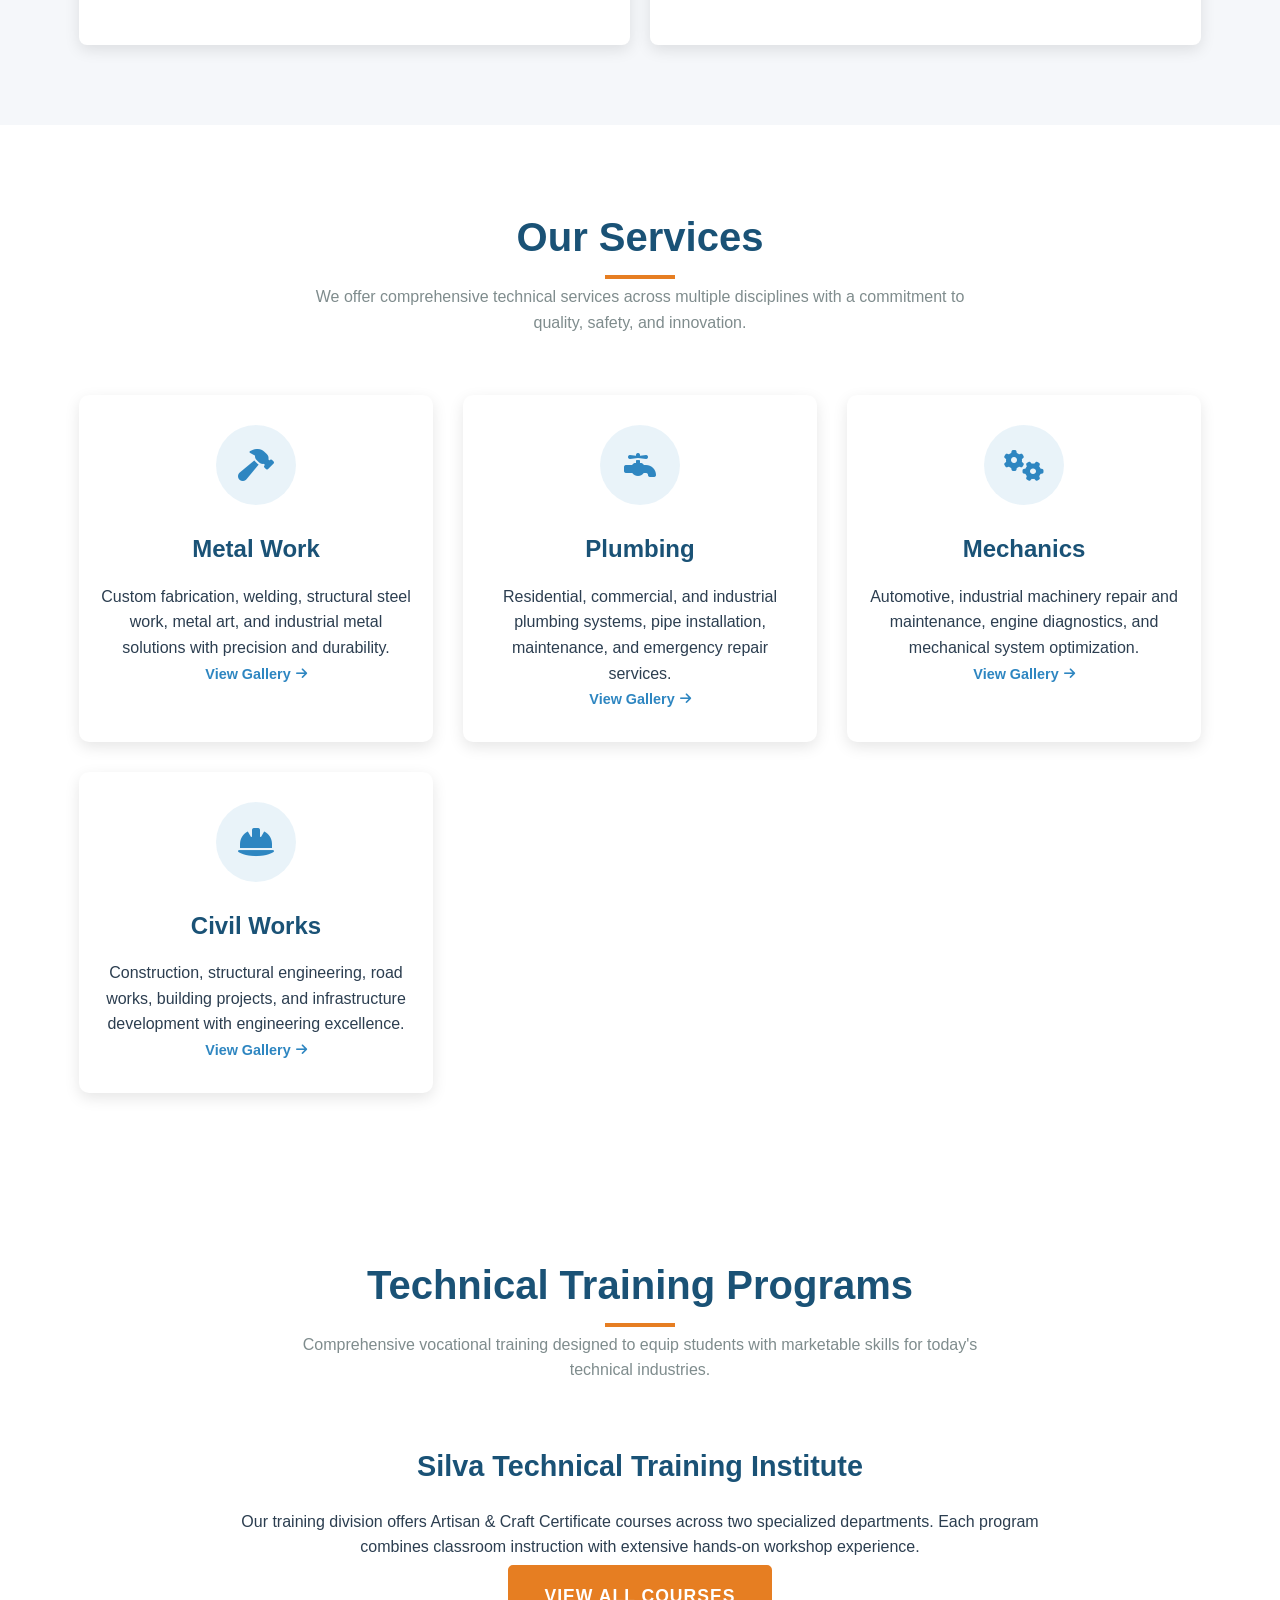
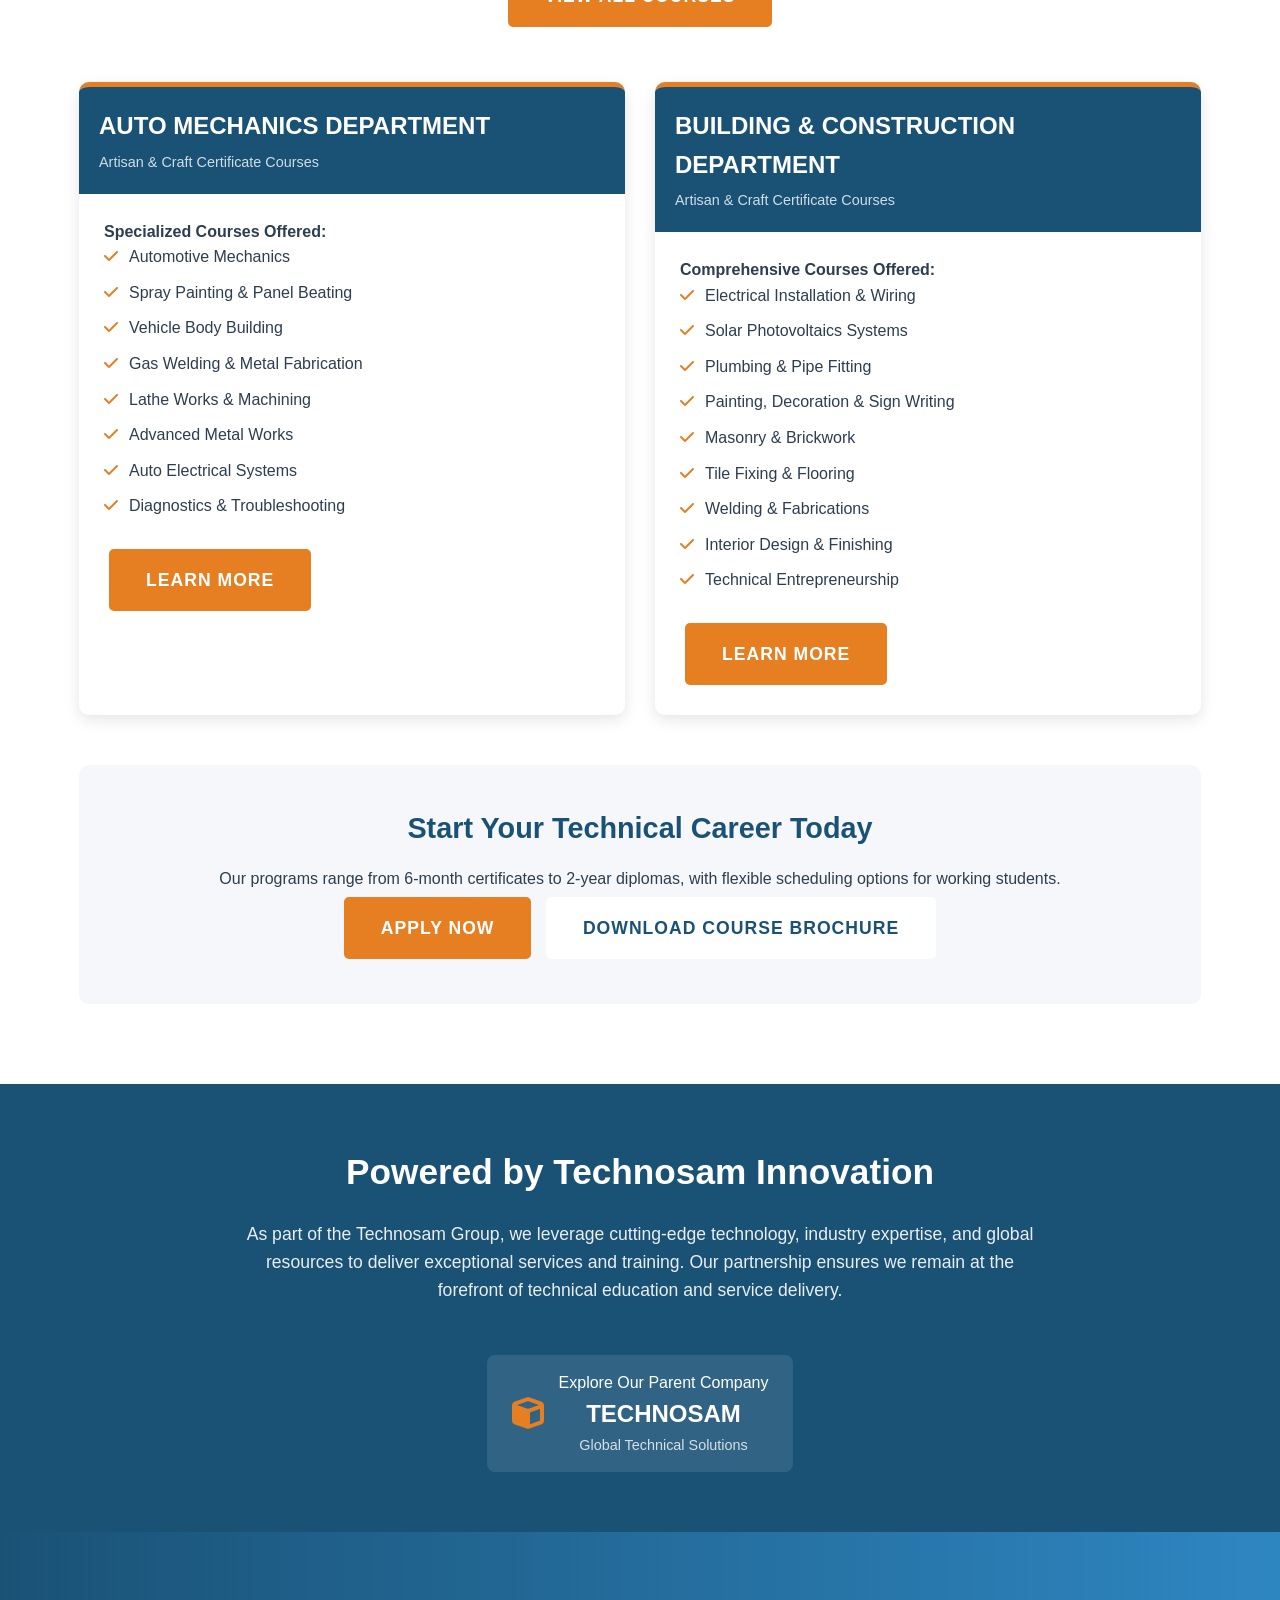
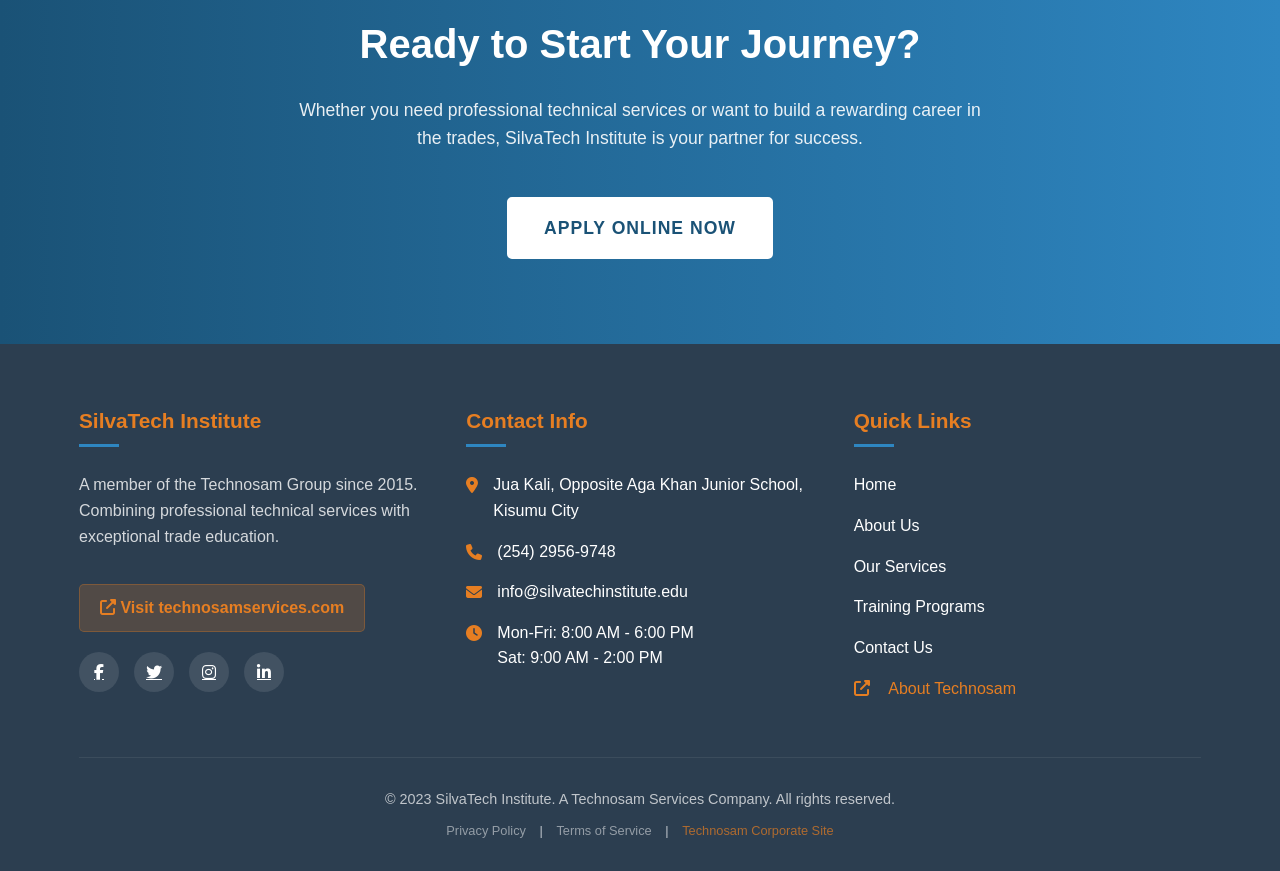
==== commit 87649a0e: "index.html" ====
--- a/index.html
+++ b/index.html
@@ -80,7 +80,7 @@
         <div class="container">
             <div class="section-title">
                 <h2>About Silva Tec Enterprises</h2>
-                <p>Founded in 2010, Silvatec Enterprises has grown to become a leading technical training and services provider in the region.</p>
+                <p>Founded in 2010, Silva Tec Enterprises has grown to become a leading technical service provider in the region.</p>
             </div>
             
             <div class="about-content">
@@ -98,7 +98,7 @@
                             </div>
                             <h4>Mr. Silvance Obuore</h4>
                             <div class="title">Founder & Chairman</div>
-                            <p>With over 20 years in the construction industry, Mr. Silvance established SilvaTech to create opportunities for young technicians.</p>
+                            <p>With 15 years of experience in Building & Construction, Silvance and the collegues have worked to deliver advanced, high-quality technical solutions that create measurable value for clients, drive sustainable growth and innovation, and generate long-term returns for investors and stakeholders.</p>
                         </div>
                         <div class="founder-card">
                             <div class="founder-image">
@@ -107,14 +107,6 @@
                             <h4>Mr. Joseph Sylvery</h4>
                             <div class="title">Co-Founder & Dean of Studies</div>
                             <p>Joseph Sylvery is a renowned therapist with an adequate background in Counseling Psychology. He is the institution's Dean of Study and Director of studies. Mr Joseph Sylvery is a Bachelor Degree holder from Masinde Muliro University.</p>
-                        </div>
-                        <div class="founder-card">
-                            <div class="founder-image">
-                                <img src="evans.jpeg" alt="Mr. Evance Otieno Odima">
-                            </div>
-                            <h4>Mr. Evance Otieno Odima</h4>
-                            <div class="title">Co-Founder</div>
-                            <p>With his outstanding achievement in the field, Mr. Evance has a Bachelor Degree in Mechanical Production from The Technical University of Kenya. He is a pioneer and helped technical services.</p>
                         </div>
                     </div>
                 </div>
@@ -384,3 +376,4 @@
 
 
 
+
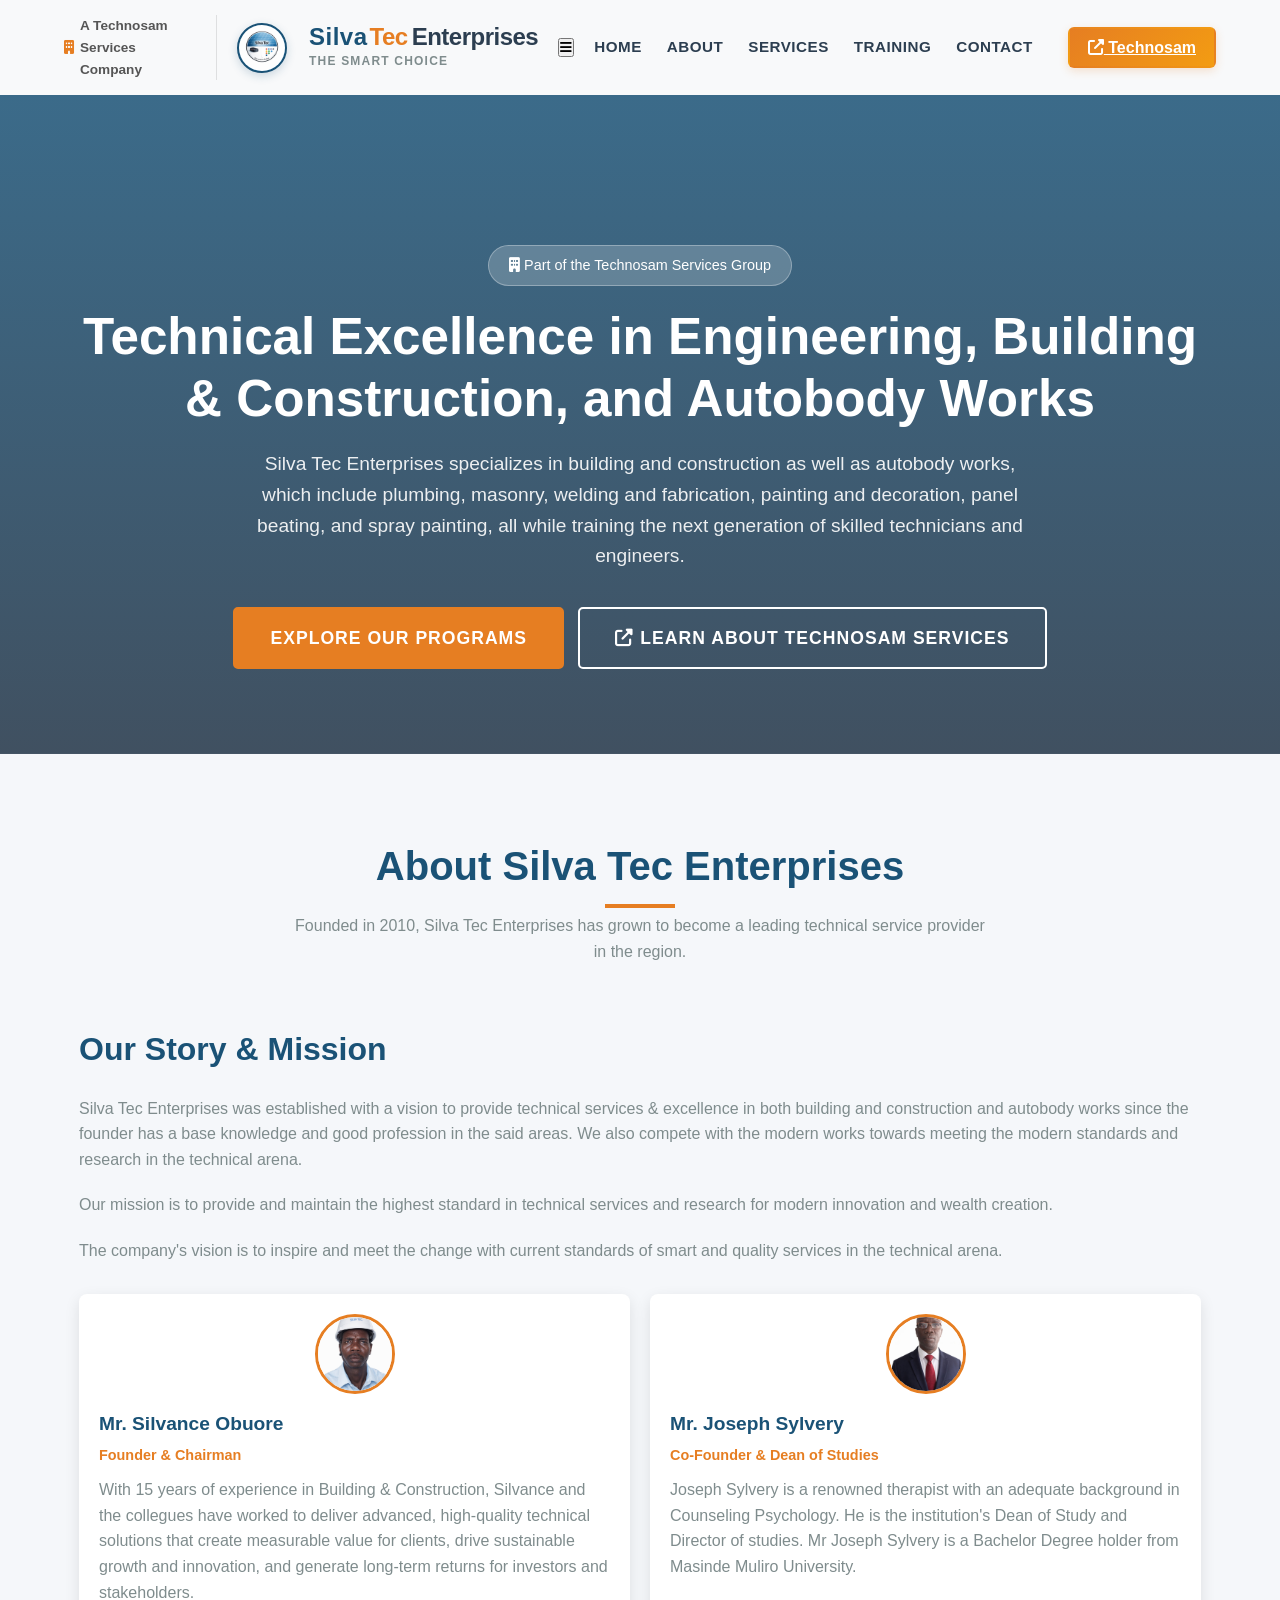
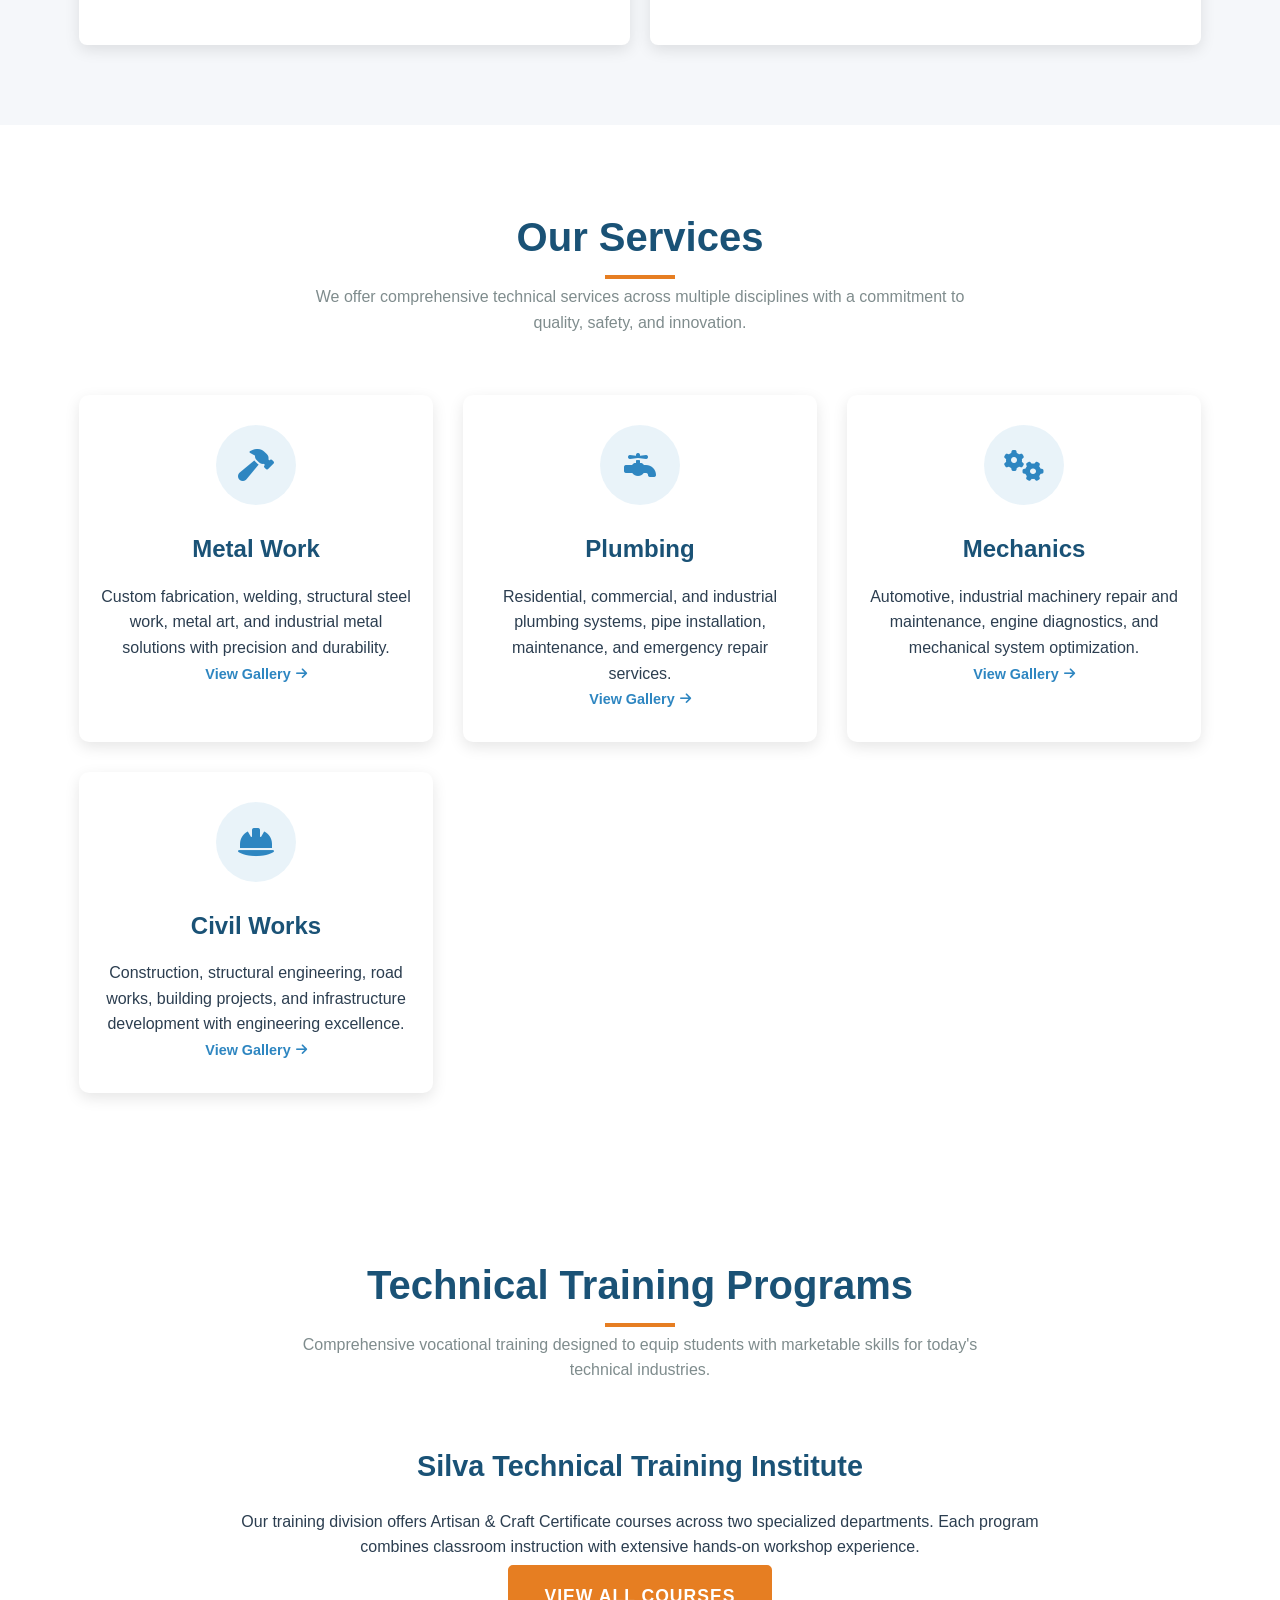
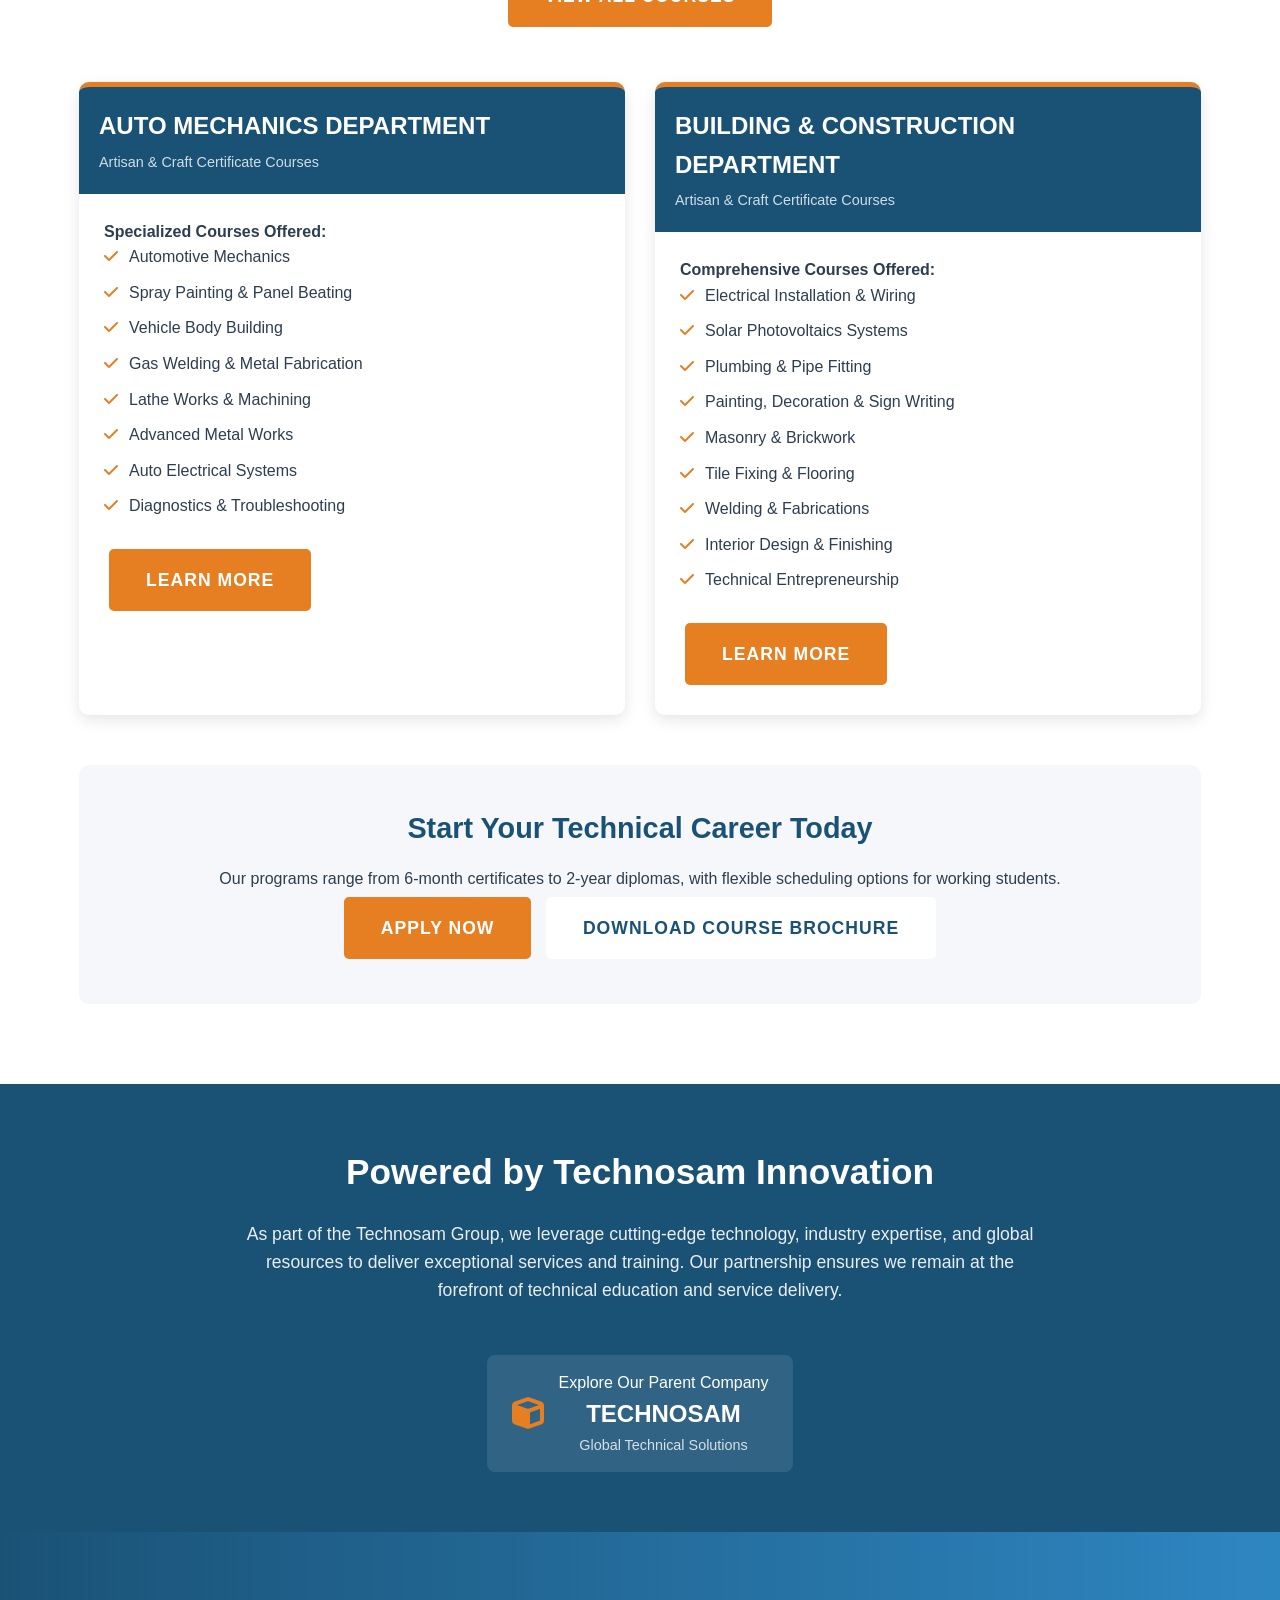
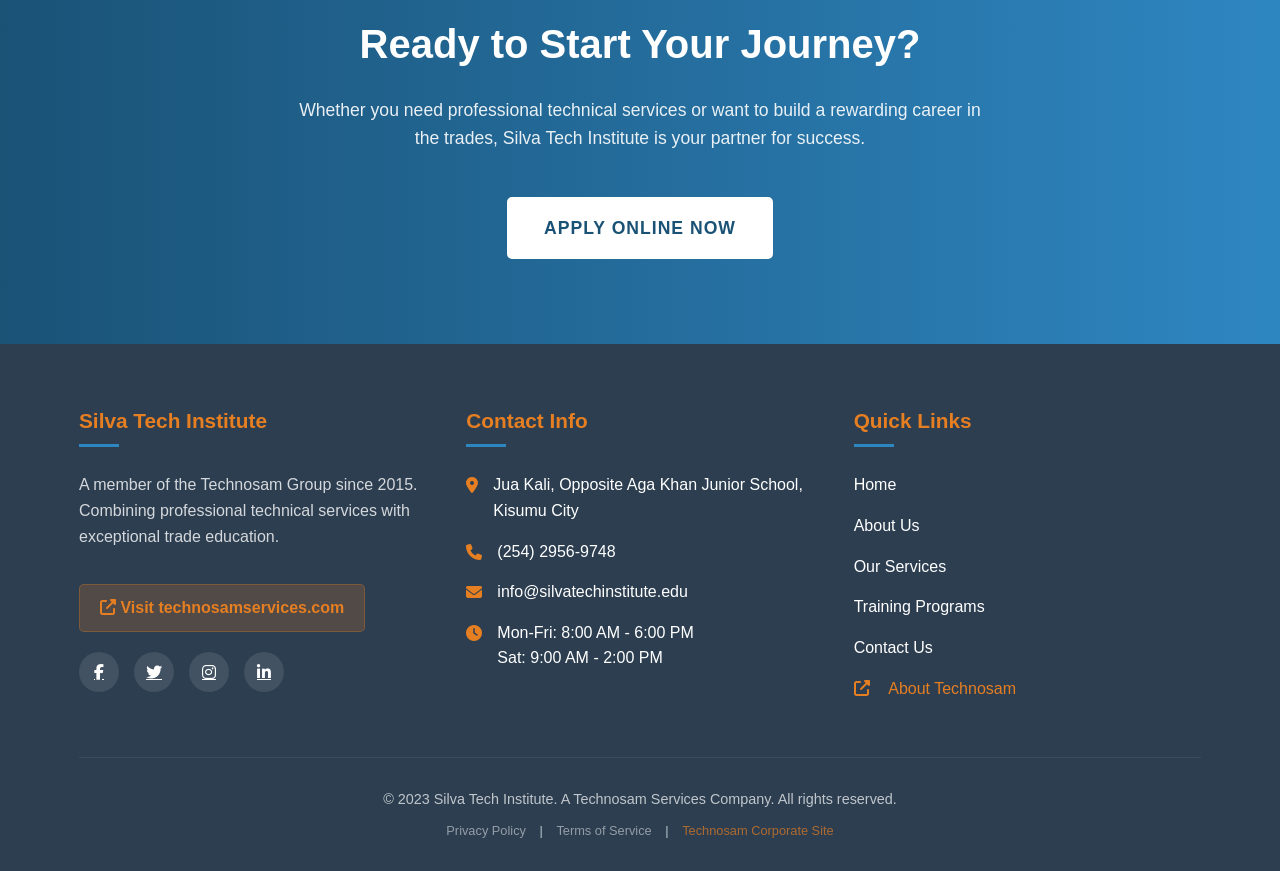
==== commit 51e23730: "index.html" ====
--- a/index.html
+++ b/index.html
@@ -86,7 +86,7 @@
             <div class="about-content">
                 <div class="about-text">
                     <h3>Our Story & Mission</h3>
-                    <p>Silvatec Enterprises was established with a vision to provide technical services & excellence in both building and construction and autobody works since the founder has a base knowledge and good profession in the said areas. We also compete with the modern works towards meeting the modern standards and research in the technical arena.</p>
+                    <p>Silva Tec Enterprises was established with a vision to provide technical services & excellence in both building and construction and autobody works since the founder has a base knowledge and good profession in the said areas. We also compete with the modern works towards meeting the modern standards and research in the technical arena.</p>
                     
                     <p>Our mission is to provide and maintain the highest standard in technical services and research for modern innovation and wealth creation.</p>
                     <p>The company's vision is to inspire and meet the change with current standards of smart and quality services in the technical arena.</p>
@@ -260,7 +260,7 @@
     <section class="cta-section">
         <div class="container">
             <h2>Ready to Start Your Journey?</h2>
-            <p>Whether you need professional technical services or want to build a rewarding career in the trades, SilvaTech Institute is your partner for success.</p>
+            <p>Whether you need professional technical services or want to build a rewarding career in the trades, Silva Tech Institute is your partner for success.</p>
             <!-- Updated Contact Us button to point to application form -->
             <a href="apply.php" class="cta-button secondary">Apply Online Now</a>
         </div>
@@ -271,7 +271,7 @@
         <div class="container">
             <div class="footer-content">
                 <div class="footer-column">
-                    <h3>SilvaTech Institute</h3>
+                    <h3>Silva Tech Institute</h3>
                     <p>A member of the Technosam Group since 2015. Combining professional technical services with exceptional trade education.</p>
                     <a href="https://www.technosamservices.com/" target="_blank" class="footer-samtech-link">
                         <i class="fas fa-external-link-alt"></i> Visit technosamservices.com
@@ -322,7 +322,7 @@
             </div>
             
             <div class="copyright">
-                <p>&copy; 2023 SilvaTech Institute. A Technosam Services Company. All rights reserved.</p>
+                <p>&copy; 2023 Silva Tech Institute. A Technosam Services Company. All rights reserved.</p>
                 <p style="margin-top: 10px; font-size: 0.8rem;">
                     <a href="https://www.technosamservices.com/privacy" target="_blank" style="color: rgba(255,255,255,0.7); text-decoration: none; margin: 0 10px;">Privacy Policy</a> | 
                     <a href="https://www.technosamservices.com/terms" target="_blank" style="color: rgba(255,255,255,0.7); text-decoration: none; margin: 0 10px;">Terms of Service</a> | 
@@ -377,3 +377,4 @@
 
 
 
+
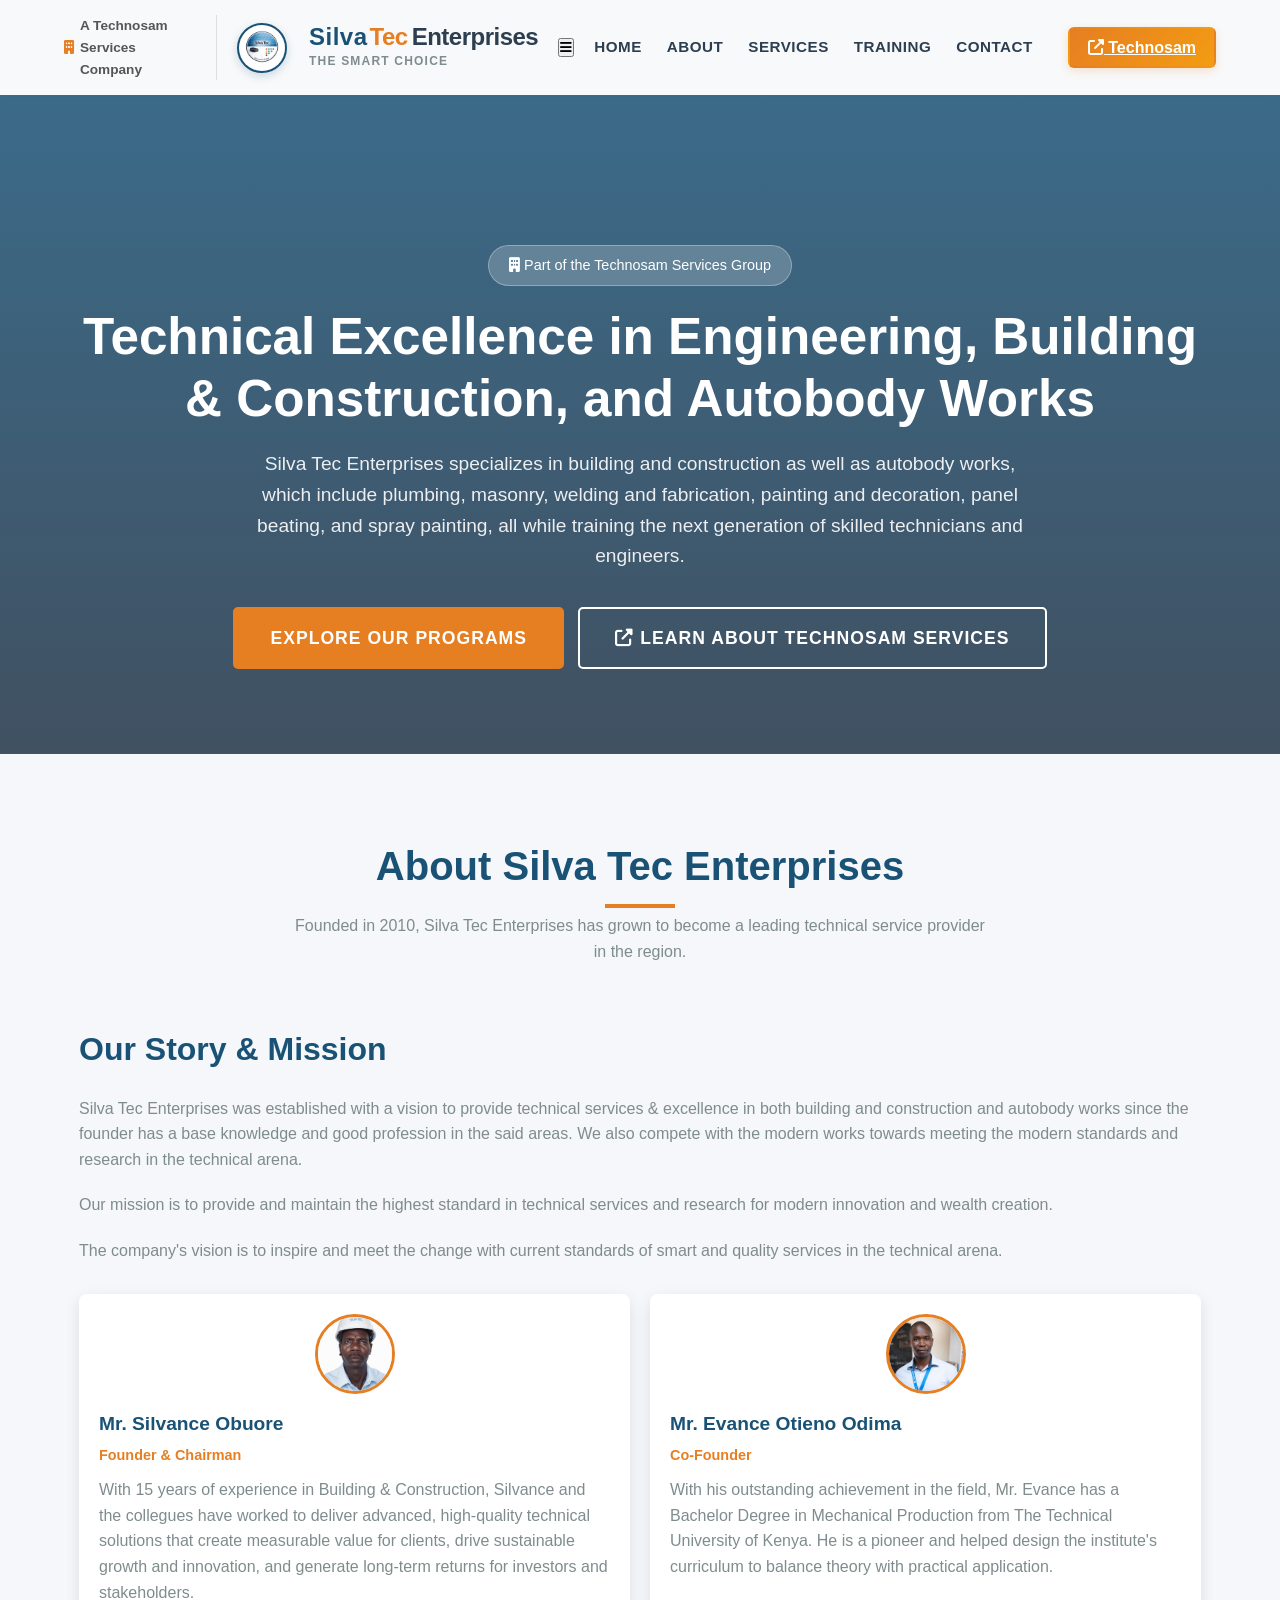
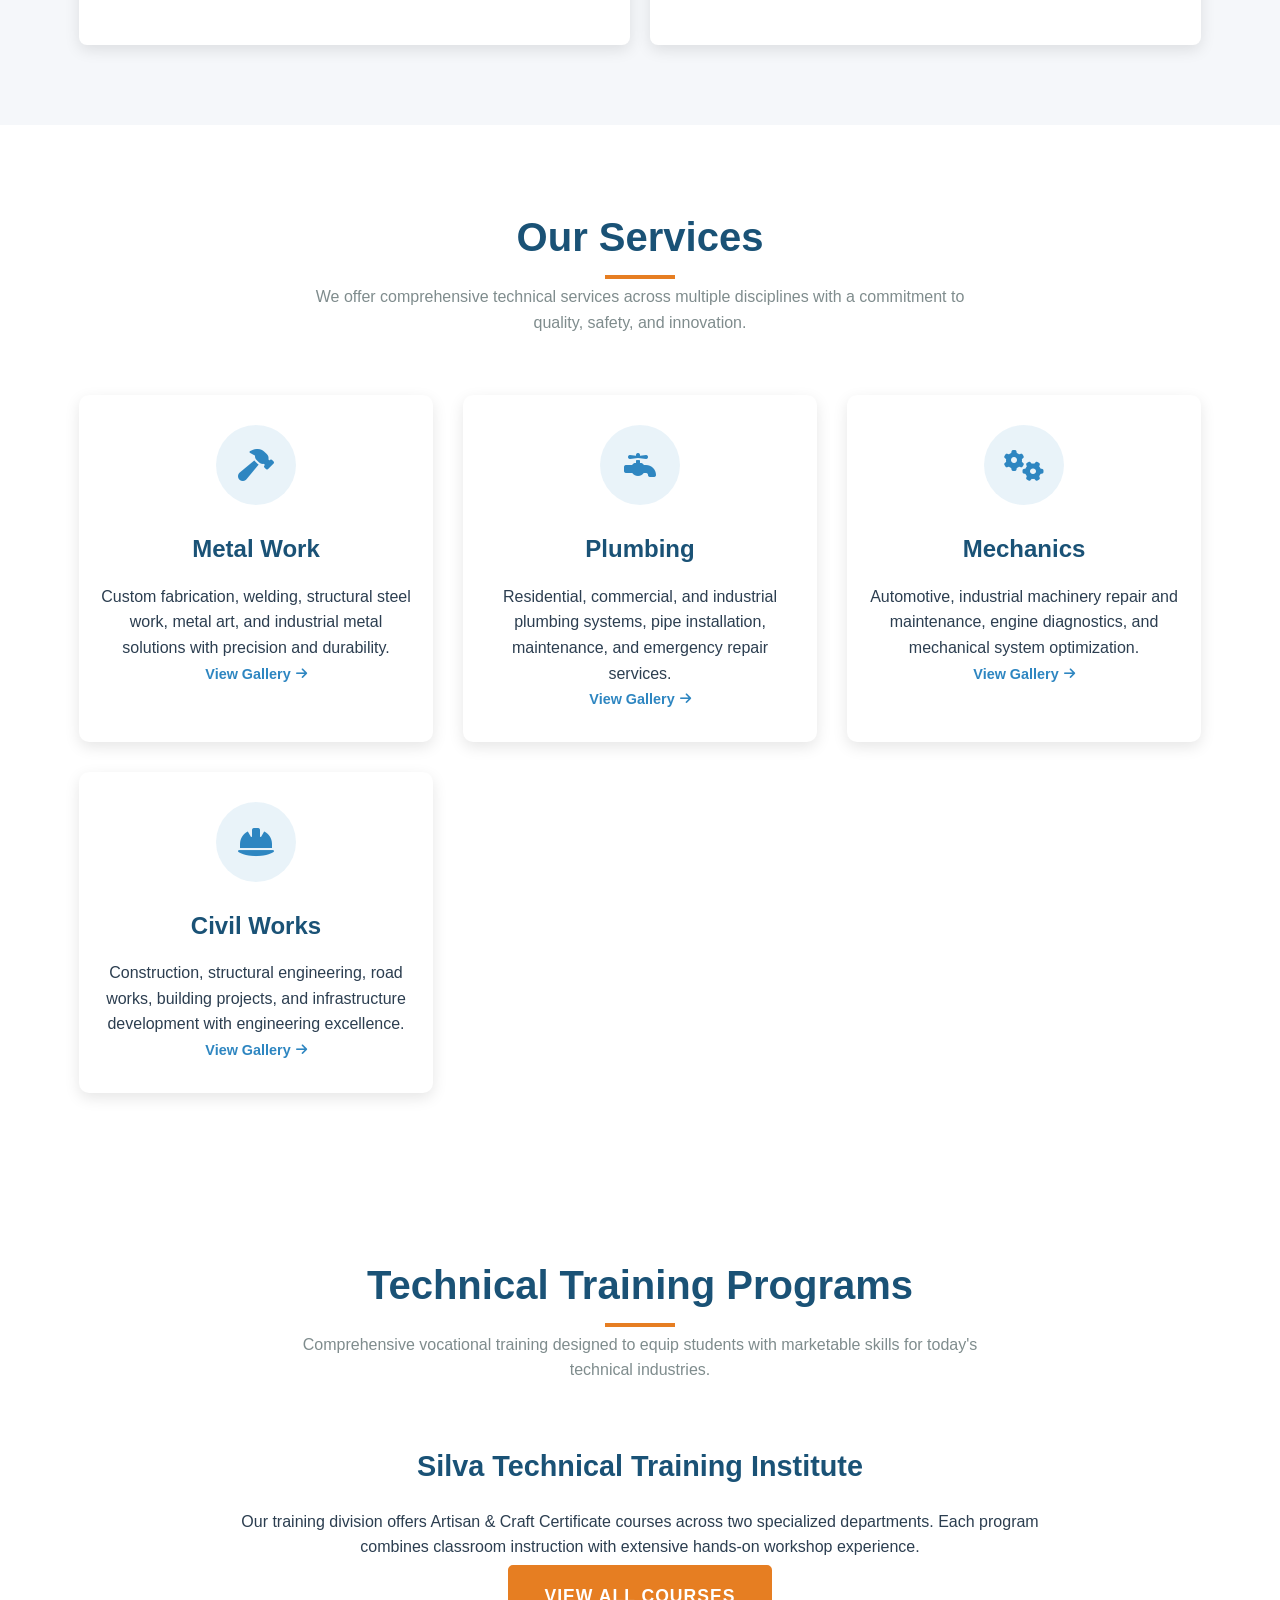
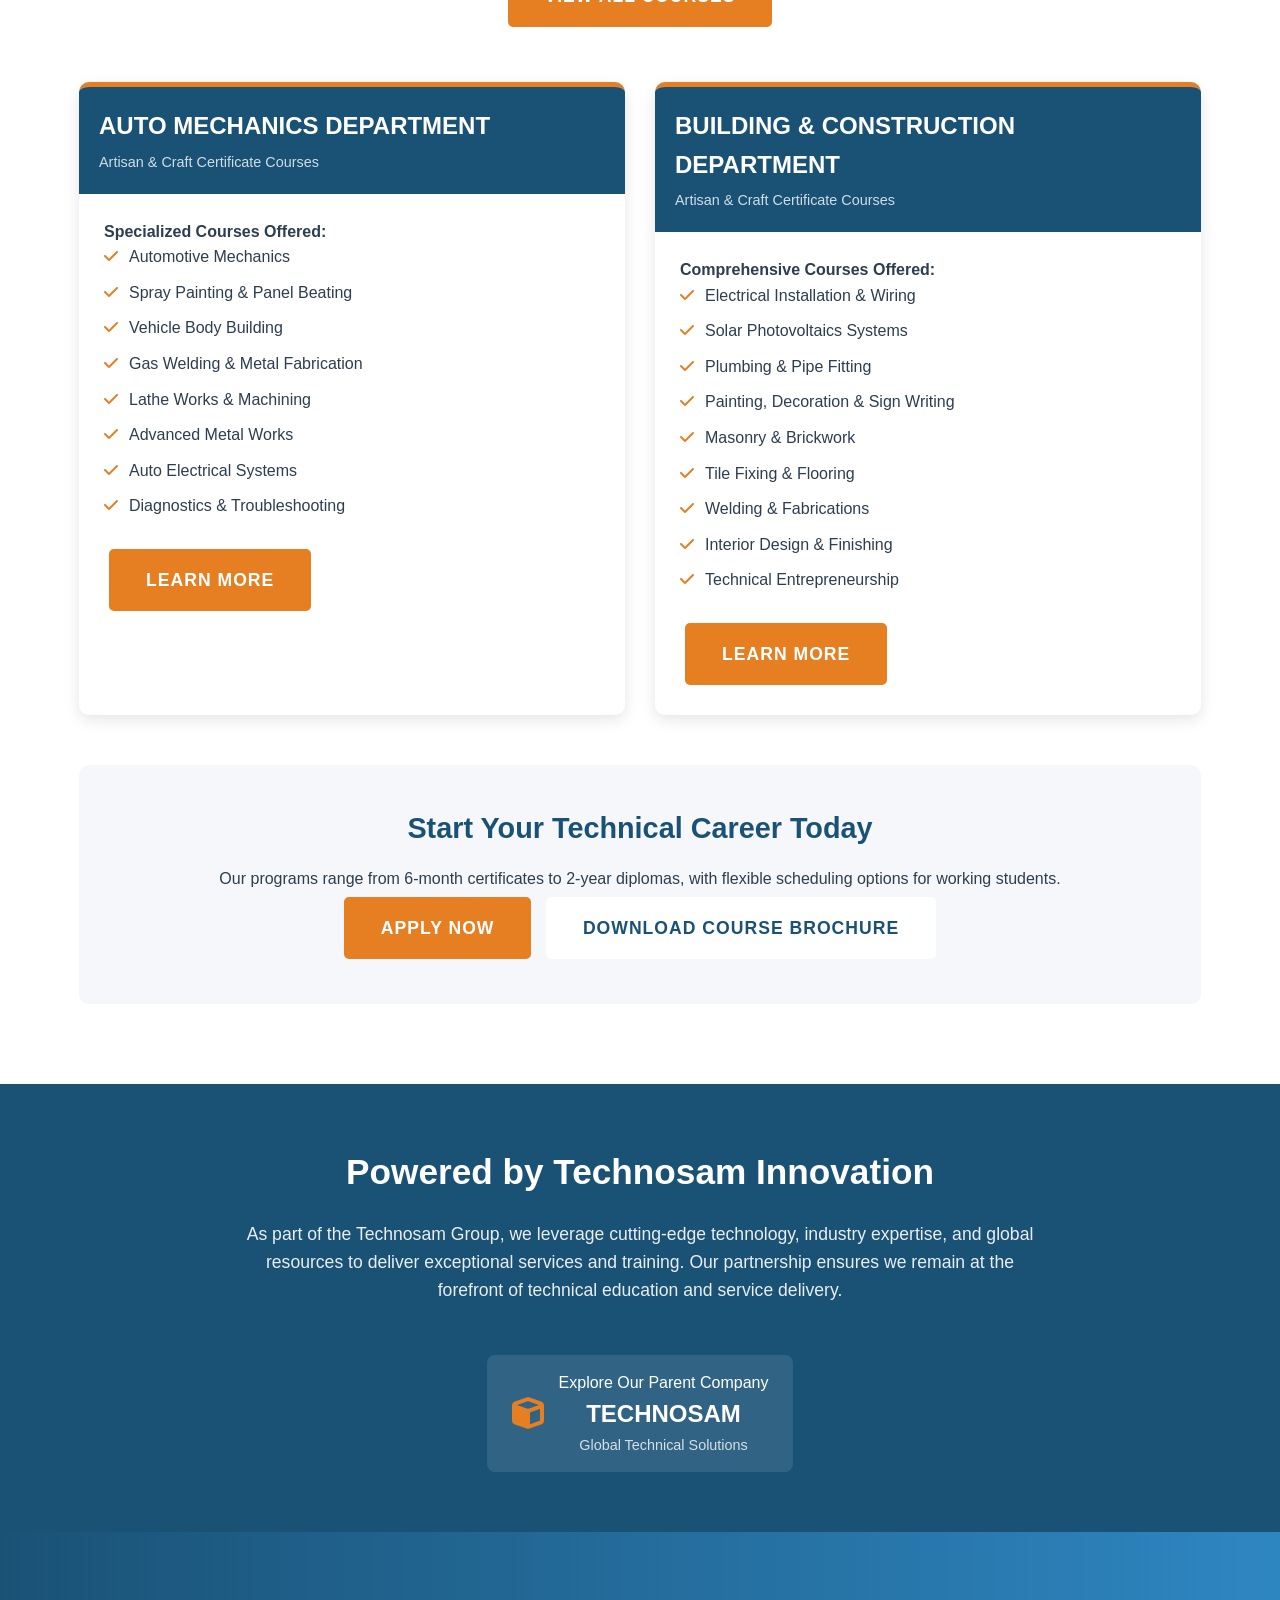
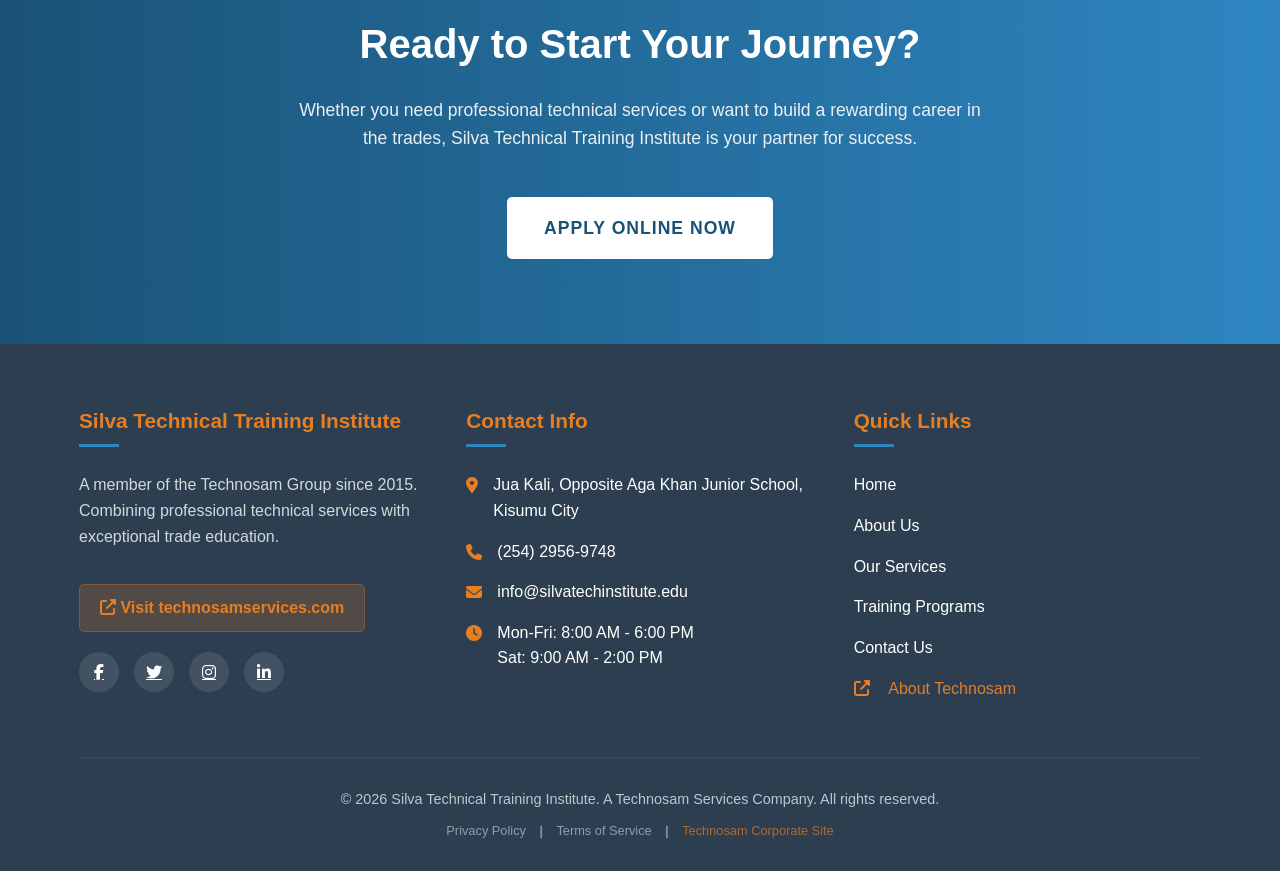
==== commit 8ac4296d: "index.html" ====
--- a/index.html
+++ b/index.html
@@ -102,11 +102,11 @@
                         </div>
                         <div class="founder-card">
                             <div class="founder-image">
-                                <img src="founder2.jpeg"Mr. Joseph Sylvery">
+                                <img src="evans.jpeg" alt="Mr. Evance Otieno Odima">
                             </div>
-                            <h4>Mr. Joseph Sylvery</h4>
-                            <div class="title">Co-Founder & Dean of Studies</div>
-                            <p>Joseph Sylvery is a renowned therapist with an adequate background in Counseling Psychology. He is the institution's Dean of Study and Director of studies. Mr Joseph Sylvery is a Bachelor Degree holder from Masinde Muliro University.</p>
+                            <h4>Mr. Evance Otieno Odima</h4>
+                            <div class="title">Co-Founder</div>
+                            <p>With his outstanding achievement in the field, Mr. Evance has a Bachelor Degree in Mechanical Production from The Technical University of Kenya. He is a pioneer and helped design the institute's curriculum to balance theory with practical application.</p>
                         </div>
                     </div>
                 </div>
@@ -260,7 +260,7 @@
     <section class="cta-section">
         <div class="container">
             <h2>Ready to Start Your Journey?</h2>
-            <p>Whether you need professional technical services or want to build a rewarding career in the trades, Silva Tech Institute is your partner for success.</p>
+            <p>Whether you need professional technical services or want to build a rewarding career in the trades, Silva Technical Training Institute is your partner for success.</p>
             <!-- Updated Contact Us button to point to application form -->
             <a href="apply.php" class="cta-button secondary">Apply Online Now</a>
         </div>
@@ -271,7 +271,7 @@
         <div class="container">
             <div class="footer-content">
                 <div class="footer-column">
-                    <h3>Silva Tech Institute</h3>
+                    <h3>Silva Technical Training Institute</h3>
                     <p>A member of the Technosam Group since 2015. Combining professional technical services with exceptional trade education.</p>
                     <a href="https://www.technosamservices.com/" target="_blank" class="footer-samtech-link">
                         <i class="fas fa-external-link-alt"></i> Visit technosamservices.com
@@ -322,7 +322,7 @@
             </div>
             
             <div class="copyright">
-                <p>&copy; 2023 Silva Tech Institute. A Technosam Services Company. All rights reserved.</p>
+                <p>&copy; 2026 Silva Technical Training Institute. A Technosam Services Company. All rights reserved.</p>
                 <p style="margin-top: 10px; font-size: 0.8rem;">
                     <a href="https://www.technosamservices.com/privacy" target="_blank" style="color: rgba(255,255,255,0.7); text-decoration: none; margin: 0 10px;">Privacy Policy</a> | 
                     <a href="https://www.technosamservices.com/terms" target="_blank" style="color: rgba(255,255,255,0.7); text-decoration: none; margin: 0 10px;">Terms of Service</a> | 
@@ -378,3 +378,4 @@
 
 
 
+
